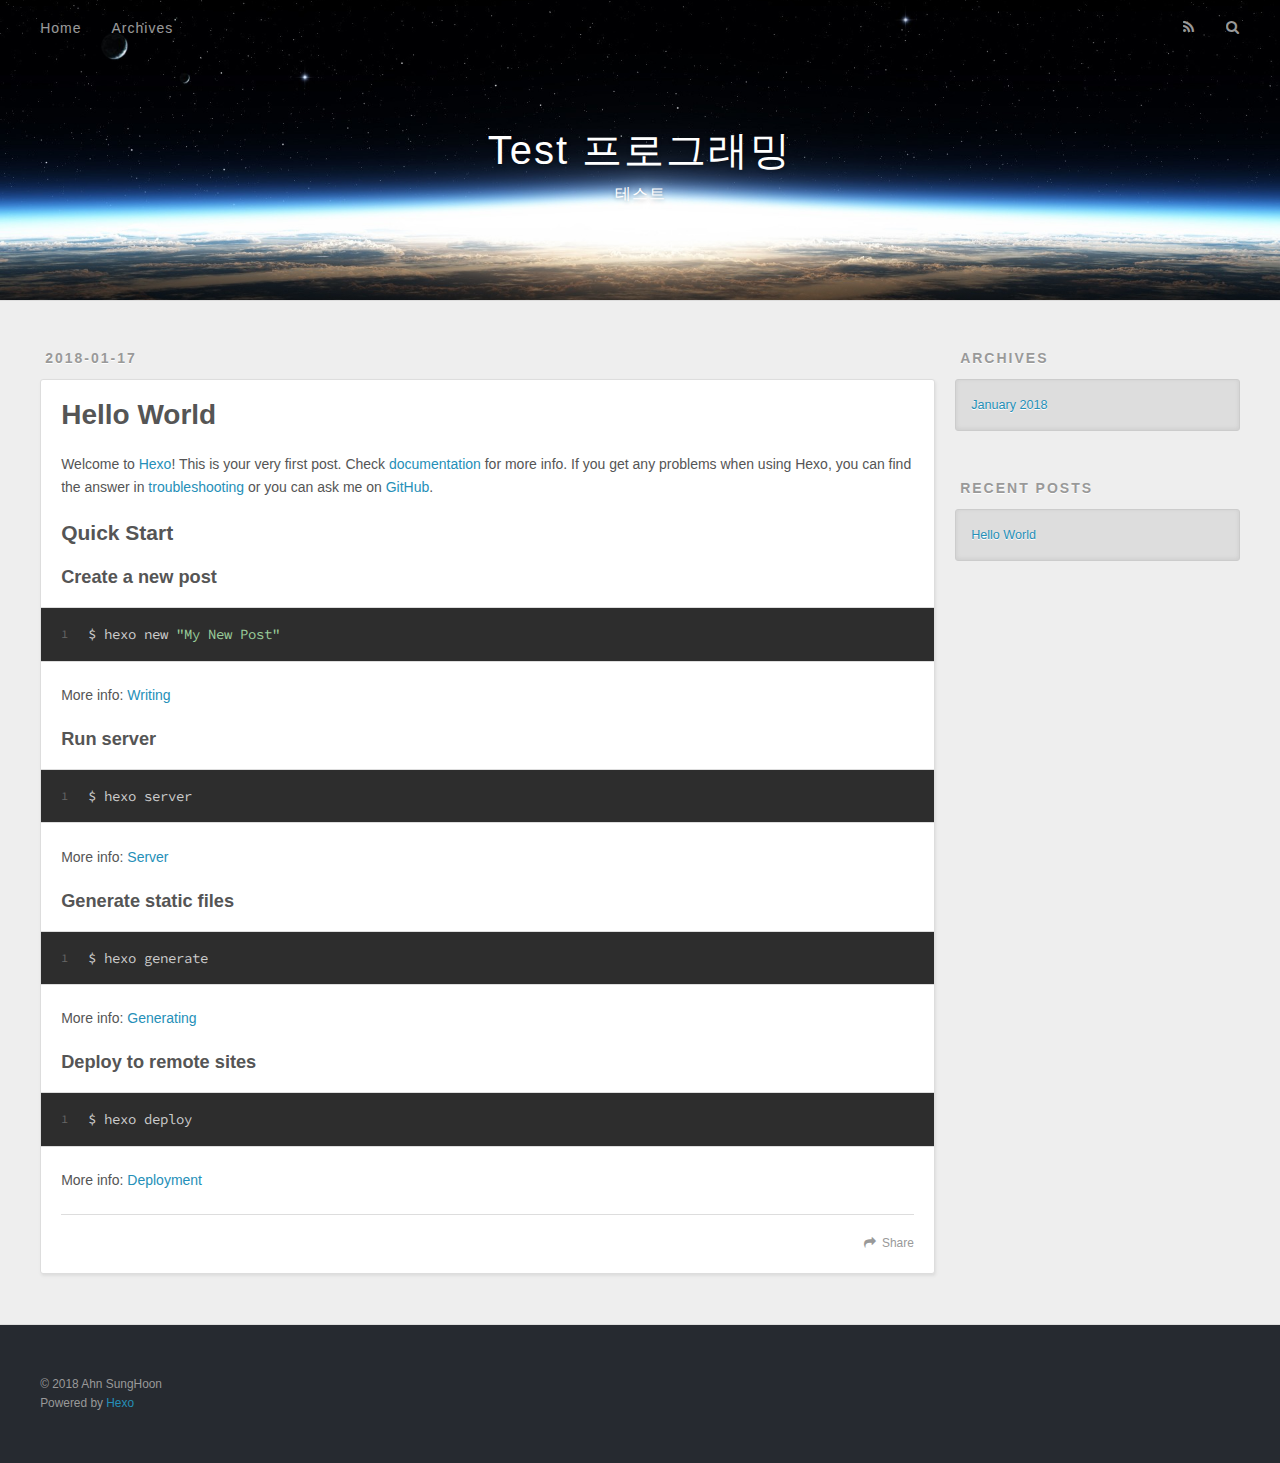
==== index.html @ 80674003 "Site updated: 2018-01-17 14:27:33" ====
<!DOCTYPE html>
<html>
<head>
  <meta charset="utf-8">
  

  
  <title>Test 프로그래밍</title>
  <meta name="viewport" content="width=device-width, initial-scale=1, maximum-scale=1">
  <meta property="og:type" content="website">
<meta property="og:title" content="Test 프로그래밍">
<meta property="og:url" content="https://ahn.github.io/index.html">
<meta property="og:site_name" content="Test 프로그래밍">
<meta name="twitter:card" content="summary">
<meta name="twitter:title" content="Test 프로그래밍">
  
    <link rel="alternate" href="/atom.xml" title="Test 프로그래밍" type="application/atom+xml">
  
  
    <link rel="icon" href="/favicon.png">
  
  
    <link href="//fonts.googleapis.com/css?family=Source+Code+Pro" rel="stylesheet" type="text/css">
  
  <link rel="stylesheet" href="/css/style.css">
</head>

<body>
  <div id="container">
    <div id="wrap">
      <header id="header">
  <div id="banner"></div>
  <div id="header-outer" class="outer">
    <div id="header-title" class="inner">
      <h1 id="logo-wrap">
        <a href="/" id="logo">Test 프로그래밍</a>
      </h1>
      
        <h2 id="subtitle-wrap">
          <a href="/" id="subtitle">테스트</a>
        </h2>
      
    </div>
    <div id="header-inner" class="inner">
      <nav id="main-nav">
        <a id="main-nav-toggle" class="nav-icon"></a>
        
          <a class="main-nav-link" href="/">Home</a>
        
          <a class="main-nav-link" href="/archives">Archives</a>
        
      </nav>
      <nav id="sub-nav">
        
          <a id="nav-rss-link" class="nav-icon" href="/atom.xml" title="RSS Feed"></a>
        
        <a id="nav-search-btn" class="nav-icon" title="Search"></a>
      </nav>
      <div id="search-form-wrap">
        <form action="//google.com/search" method="get" accept-charset="UTF-8" class="search-form"><input type="search" name="q" class="search-form-input" placeholder="Search"><button type="submit" class="search-form-submit">&#xF002;</button><input type="hidden" name="sitesearch" value="https://ahn.github.io"></form>
      </div>
    </div>
  </div>
</header>
      <div class="outer">
        <section id="main">
  
    <article id="post-hello-world" class="article article-type-post" itemscope itemprop="blogPost">
  <div class="article-meta">
    <a href="/2018/01/17/hello-world/" class="article-date">
  <time datetime="2018-01-17T05:06:43.746Z" itemprop="datePublished">2018-01-17</time>
</a>
    
  </div>
  <div class="article-inner">
    
    
      <header class="article-header">
        
  
    <h1 itemprop="name">
      <a class="article-title" href="/2018/01/17/hello-world/">Hello World</a>
    </h1>
  

      </header>
    
    <div class="article-entry" itemprop="articleBody">
      
        <p>Welcome to <a href="https://hexo.io/" target="_blank" rel="noopener">Hexo</a>! This is your very first post. Check <a href="https://hexo.io/docs/" target="_blank" rel="noopener">documentation</a> for more info. If you get any problems when using Hexo, you can find the answer in <a href="https://hexo.io/docs/troubleshooting.html" target="_blank" rel="noopener">troubleshooting</a> or you can ask me on <a href="https://github.com/hexojs/hexo/issues" target="_blank" rel="noopener">GitHub</a>.</p>
<h2 id="Quick-Start"><a href="#Quick-Start" class="headerlink" title="Quick Start"></a>Quick Start</h2><h3 id="Create-a-new-post"><a href="#Create-a-new-post" class="headerlink" title="Create a new post"></a>Create a new post</h3><figure class="highlight bash"><table><tr><td class="gutter"><pre><span class="line">1</span><br></pre></td><td class="code"><pre><span class="line">$ hexo new <span class="string">"My New Post"</span></span><br></pre></td></tr></table></figure>
<p>More info: <a href="https://hexo.io/docs/writing.html" target="_blank" rel="noopener">Writing</a></p>
<h3 id="Run-server"><a href="#Run-server" class="headerlink" title="Run server"></a>Run server</h3><figure class="highlight bash"><table><tr><td class="gutter"><pre><span class="line">1</span><br></pre></td><td class="code"><pre><span class="line">$ hexo server</span><br></pre></td></tr></table></figure>
<p>More info: <a href="https://hexo.io/docs/server.html" target="_blank" rel="noopener">Server</a></p>
<h3 id="Generate-static-files"><a href="#Generate-static-files" class="headerlink" title="Generate static files"></a>Generate static files</h3><figure class="highlight bash"><table><tr><td class="gutter"><pre><span class="line">1</span><br></pre></td><td class="code"><pre><span class="line">$ hexo generate</span><br></pre></td></tr></table></figure>
<p>More info: <a href="https://hexo.io/docs/generating.html" target="_blank" rel="noopener">Generating</a></p>
<h3 id="Deploy-to-remote-sites"><a href="#Deploy-to-remote-sites" class="headerlink" title="Deploy to remote sites"></a>Deploy to remote sites</h3><figure class="highlight bash"><table><tr><td class="gutter"><pre><span class="line">1</span><br></pre></td><td class="code"><pre><span class="line">$ hexo deploy</span><br></pre></td></tr></table></figure>
<p>More info: <a href="https://hexo.io/docs/deployment.html" target="_blank" rel="noopener">Deployment</a></p>

      
    </div>
    <footer class="article-footer">
      <a data-url="https://ahn.github.io/2018/01/17/hello-world/" data-id="cjcima1b8000098hkhgp71wut" class="article-share-link">Share</a>
      
      
    </footer>
  </div>
  
</article>


  


</section>
        
          <aside id="sidebar">
  
    

  
    

  
    
  
    
  <div class="widget-wrap">
    <h3 class="widget-title">Archives</h3>
    <div class="widget">
      <ul class="archive-list"><li class="archive-list-item"><a class="archive-list-link" href="/archives/2018/01/">January 2018</a></li></ul>
    </div>
  </div>


  
    
  <div class="widget-wrap">
    <h3 class="widget-title">Recent Posts</h3>
    <div class="widget">
      <ul>
        
          <li>
            <a href="/2018/01/17/hello-world/">Hello World</a>
          </li>
        
      </ul>
    </div>
  </div>

  
</aside>
        
      </div>
      <footer id="footer">
  
  <div class="outer">
    <div id="footer-info" class="inner">
      &copy; 2018 Ahn SungHoon<br>
      Powered by <a href="http://hexo.io/" target="_blank">Hexo</a>
    </div>
  </div>
</footer>
    </div>
    <nav id="mobile-nav">
  
    <a href="/" class="mobile-nav-link">Home</a>
  
    <a href="/archives" class="mobile-nav-link">Archives</a>
  
</nav>
    

<script src="//ajax.googleapis.com/ajax/libs/jquery/2.0.3/jquery.min.js"></script>


  <link rel="stylesheet" href="/fancybox/jquery.fancybox.css">
  <script src="/fancybox/jquery.fancybox.pack.js"></script>


<script src="/js/script.js"></script>



  </div>
</body>
</html>
---- css/style.css ----
body {
  width: 100%;
}
body:before,
body:after {
  content: "";
  display: table;
}
body:after {
  clear: both;
}
html,
body,
div,
span,
applet,
object,
iframe,
h1,
h2,
h3,
h4,
h5,
h6,
p,
blockquote,
pre,
a,
abbr,
acronym,
address,
big,
cite,
code,
del,
dfn,
em,
img,
ins,
kbd,
q,
s,
samp,
small,
strike,
strong,
sub,
sup,
tt,
var,
dl,
dt,
dd,
ol,
ul,
li,
fieldset,
form,
label,
legend,
table,
caption,
tbody,
tfoot,
thead,
tr,
th,
td {
  margin: 0;
  padding: 0;
  border: 0;
  outline: 0;
  font-weight: inherit;
  font-style: inherit;
  font-family: inherit;
  font-size: 100%;
  vertical-align: baseline;
}
body {
  line-height: 1;
  color: #000;
  background: #fff;
}
ol,
ul {
  list-style: none;
}
table {
  border-collapse: separate;
  border-spacing: 0;
  vertical-align: middle;
}
caption,
th,
td {
  text-align: left;
  font-weight: normal;
  vertical-align: middle;
}
a img {
  border: none;
}
input,
button {
  margin: 0;
  padding: 0;
}
input::-moz-focus-inner,
button::-moz-focus-inner {
  border: 0;
  padding: 0;
}
@font-face {
  font-family: FontAwesome;
  font-style: normal;
  font-weight: normal;
  src: url("fonts/fontawesome-webfont.eot?v=#4.0.3");
  src: url("fonts/fontawesome-webfont.eot?#iefix&v=#4.0.3") format("embedded-opentype"), url("fonts/fontawesome-webfont.woff?v=#4.0.3") format("woff"), url("fonts/fontawesome-webfont.ttf?v=#4.0.3") format("truetype"), url("fonts/fontawesome-webfont.svg#fontawesomeregular?v=#4.0.3") format("svg");
}
html,
body,
#container {
  height: 100%;
}
body {
  background: #eee;
  font: 14px -apple-system, BlinkMacSystemFont, "Segoe UI", "Roboto", "Oxygen", "Ubuntu", "Cantarell", "Fira Sans", "Droid Sans", "Helvetica Neue", sans-serif;
  -webkit-text-size-adjust: 100%;
}
.outer {
  max-width: 1220px;
  margin: 0 auto;
  padding: 0 20px;
}
.outer:before,
.outer:after {
  content: "";
  display: table;
}
.outer:after {
  clear: both;
}
.inner {
  display: inline;
  float: left;
  width: 98.33333333333333%;
  margin: 0 0.833333333333333%;
}
.left,
.alignleft {
  float: left;
}
.right,
.alignright {
  float: right;
}
.clear {
  clear: both;
}
#container {
  position: relative;
}
.mobile-nav-on {
  overflow: hidden;
}
#wrap {
  height: 100%;
  width: 100%;
  position: absolute;
  top: 0;
  left: 0;
  -webkit-transition: 0.2s ease-out;
  -moz-transition: 0.2s ease-out;
  -ms-transition: 0.2s ease-out;
  transition: 0.2s ease-out;
  z-index: 1;
  background: #eee;
}
.mobile-nav-on #wrap {
  left: 280px;
}
@media screen and (min-width: 768px) {
  #main {
    display: inline;
    float: left;
    width: 73.33333333333333%;
    margin: 0 0.833333333333333%;
  }
}
.article-date,
.article-category-link,
.archive-year,
.widget-title {
  text-decoration: none;
  text-transform: uppercase;
  letter-spacing: 2px;
  color: #999;
  margin-bottom: 1em;
  margin-left: 5px;
  line-height: 1em;
  text-shadow: 0 1px #fff;
  font-weight: bold;
}
.article-inner,
.archive-article-inner {
  background: #fff;
  -webkit-box-shadow: 1px 2px 3px #ddd;
  box-shadow: 1px 2px 3px #ddd;
  border: 1px solid #ddd;
  border-radius: 3px;
}
.article-entry h1,
.widget h1 {
  font-size: 2em;
}
.article-entry h2,
.widget h2 {
  font-size: 1.5em;
}
.article-entry h3,
.widget h3 {
  font-size: 1.3em;
}
.article-entry h4,
.widget h4 {
  font-size: 1.2em;
}
.article-entry h5,
.widget h5 {
  font-size: 1em;
}
.article-entry h6,
.widget h6 {
  font-size: 1em;
  color: #999;
}
.article-entry hr,
.widget hr {
  border: 1px dashed #ddd;
}
.article-entry strong,
.widget strong {
  font-weight: bold;
}
.article-entry em,
.widget em,
.article-entry cite,
.widget cite {
  font-style: italic;
}
.article-entry sup,
.widget sup,
.article-entry sub,
.widget sub {
  font-size: 0.75em;
  line-height: 0;
  position: relative;
  vertical-align: baseline;
}
.article-entry sup,
.widget sup {
  top: -0.5em;
}
.article-entry sub,
.widget sub {
  bottom: -0.2em;
}
.article-entry small,
.widget small {
  font-size: 0.85em;
}
.article-entry acronym,
.widget acronym,
.article-entry abbr,
.widget abbr {
  border-bottom: 1px dotted;
}
.article-entry ul,
.widget ul,
.article-entry ol,
.widget ol,
.article-entry dl,
.widget dl {
  margin: 0 20px;
  line-height: 1.6em;
}
.article-entry ul ul,
.widget ul ul,
.article-entry ol ul,
.widget ol ul,
.article-entry ul ol,
.widget ul ol,
.article-entry ol ol,
.widget ol ol {
  margin-top: 0;
  margin-bottom: 0;
}
.article-entry ul,
.widget ul {
  list-style: disc;
}
.article-entry ol,
.widget ol {
  list-style: decimal;
}
.article-entry dt,
.widget dt {
  font-weight: bold;
}
#header {
  height: 300px;
  position: relative;
  border-bottom: 1px solid #ddd;
}
#header:before,
#header:after {
  content: "";
  position: absolute;
  left: 0;
  right: 0;
  height: 40px;
}
#header:before {
  top: 0;
  background: -webkit-linear-gradient(rgba(0,0,0,0.2), transparent);
  background: -moz-linear-gradient(rgba(0,0,0,0.2), transparent);
  background: -ms-linear-gradient(rgba(0,0,0,0.2), transparent);
  background: linear-gradient(rgba(0,0,0,0.2), transparent);
}
#header:after {
  bottom: 0;
  background: -webkit-linear-gradient(transparent, rgba(0,0,0,0.2));
  background: -moz-linear-gradient(transparent, rgba(0,0,0,0.2));
  background: -ms-linear-gradient(transparent, rgba(0,0,0,0.2));
  background: linear-gradient(transparent, rgba(0,0,0,0.2));
}
#header-outer {
  height: 100%;
  position: relative;
}
#header-inner {
  position: relative;
  overflow: hidden;
}
#banner {
  position: absolute;
  top: 0;
  left: 0;
  width: 100%;
  height: 100%;
  background: url("images/banner.jpg") center #000;
  -webkit-background-size: cover;
  -moz-background-size: cover;
  background-size: cover;
  z-index: -1;
}
#header-title {
  text-align: center;
  height: 40px;
  position: absolute;
  top: 50%;
  left: 0;
  margin-top: -20px;
}
#logo,
#subtitle {
  text-decoration: none;
  color: #fff;
  font-weight: 300;
  text-shadow: 0 1px 4px rgba(0,0,0,0.3);
}
#logo {
  font-size: 40px;
  line-height: 40px;
  letter-spacing: 2px;
}
#subtitle {
  font-size: 16px;
  line-height: 16px;
  letter-spacing: 1px;
}
#subtitle-wrap {
  margin-top: 16px;
}
#main-nav {
  float: left;
  margin-left: -15px;
}
.nav-icon,
.main-nav-link {
  float: left;
  color: #fff;
  opacity: 0.6;
  text-decoration: none;
  text-shadow: 0 1px rgba(0,0,0,0.2);
  -webkit-transition: opacity 0.2s;
  -moz-transition: opacity 0.2s;
  -ms-transition: opacity 0.2s;
  transition: opacity 0.2s;
  display: block;
  padding: 20px 15px;
}
.nav-icon:hover,
.main-nav-link:hover {
  opacity: 1;
}
.nav-icon {
  font-family: FontAwesome;
  text-align: center;
  font-size: 14px;
  width: 14px;
  height: 14px;
  padding: 20px 15px;
  position: relative;
  cursor: pointer;
}
.main-nav-link {
  font-weight: 300;
  letter-spacing: 1px;
}
@media screen and (max-width: 479px) {
  .main-nav-link {
    display: none;
  }
}
#main-nav-toggle {
  display: none;
}
#main-nav-toggle:before {
  content: "\f0c9";
}
@media screen and (max-width: 479px) {
  #main-nav-toggle {
    display: block;
  }
}
#sub-nav {
  float: right;
  margin-right: -15px;
}
#nav-rss-link:before {
  content: "\f09e";
}
#nav-search-btn:before {
  content: "\f002";
}
#search-form-wrap {
  position: absolute;
  top: 15px;
  width: 150px;
  height: 30px;
  right: -150px;
  opacity: 0;
  -webkit-transition: 0.2s ease-out;
  -moz-transition: 0.2s ease-out;
  -ms-transition: 0.2s ease-out;
  transition: 0.2s ease-out;
}
#search-form-wrap.on {
  opacity: 1;
  right: 0;
}
@media screen and (max-width: 479px) {
  #search-form-wrap {
    width: 100%;
    right: -100%;
  }
}
.search-form {
  position: absolute;
  top: 0;
  left: 0;
  right: 0;
  background: #fff;
  padding: 5px 15px;
  border-radius: 15px;
  -webkit-box-shadow: 0 0 10px rgba(0,0,0,0.3);
  box-shadow: 0 0 10px rgba(0,0,0,0.3);
}
.search-form-input {
  border: none;
  background: none;
  color: #555;
  width: 100%;
  font: 13px -apple-system, BlinkMacSystemFont, "Segoe UI", "Roboto", "Oxygen", "Ubuntu", "Cantarell", "Fira Sans", "Droid Sans", "Helvetica Neue", sans-serif;
  outline: none;
}
.search-form-input::-webkit-search-results-decoration,
.search-form-input::-webkit-search-cancel-button {
  -webkit-appearance: none;
}
.search-form-submit {
  position: absolute;
  top: 50%;
  right: 10px;
  margin-top: -7px;
  font: 13px FontAwesome;
  border: none;
  background: none;
  color: #bbb;
  cursor: pointer;
}
.search-form-submit:hover,
.search-form-submit:focus {
  color: #777;
}
.article {
  margin: 50px 0;
}
.article-inner {
  overflow: hidden;
}
.article-meta:before,
.article-meta:after {
  content: "";
  display: table;
}
.article-meta:after {
  clear: both;
}
.article-date {
  float: left;
}
.article-category {
  float: left;
  line-height: 1em;
  color: #ccc;
  text-shadow: 0 1px #fff;
  margin-left: 8px;
}
.article-category:before {
  content: "\2022";
}
.article-category-link {
  margin: 0 12px 1em;
}
.article-header {
  padding: 20px 20px 0;
}
.article-title {
  text-decoration: none;
  font-size: 2em;
  font-weight: bold;
  color: #555;
  line-height: 1.1em;
  -webkit-transition: color 0.2s;
  -moz-transition: color 0.2s;
  -ms-transition: color 0.2s;
  transition: color 0.2s;
}
a.article-title:hover {
  color: #258fb8;
}
.article-entry {
  color: #555;
  padding: 0 20px;
}
.article-entry:before,
.article-entry:after {
  content: "";
  display: table;
}
.article-entry:after {
  clear: both;
}
.article-entry p,
.article-entry table {
  line-height: 1.6em;
  margin: 1.6em 0;
}
.article-entry h1,
.article-entry h2,
.article-entry h3,
.article-entry h4,
.article-entry h5,
.article-entry h6 {
  font-weight: bold;
}
.article-entry h1,
.article-entry h2,
.article-entry h3,
.article-entry h4,
.article-entry h5,
.article-entry h6 {
  line-height: 1.1em;
  margin: 1.1em 0;
}
.article-entry a {
  color: #258fb8;
  text-decoration: none;
}
.article-entry a:hover {
  text-decoration: underline;
}
.article-entry ul,
.article-entry ol,
.article-entry dl {
  margin-top: 1.6em;
  margin-bottom: 1.6em;
}
.article-entry img,
.article-entry video {
  max-width: 100%;
  height: auto;
  display: block;
  margin: auto;
}
.article-entry iframe {
  border: none;
}
.article-entry table {
  width: 100%;
  border-collapse: collapse;
  border-spacing: 0;
}
.article-entry th {
  font-weight: bold;
  border-bottom: 3px solid #ddd;
  padding-bottom: 0.5em;
}
.article-entry td {
  border-bottom: 1px solid #ddd;
  padding: 10px 0;
}
.article-entry blockquote {
  font-family: Georgia, "Times New Roman", serif;
  font-size: 1.4em;
  margin: 1.6em 20px;
  text-align: center;
}
.article-entry blockquote footer {
  font-size: 14px;
  margin: 1.6em 0;
  font-family: -apple-system, BlinkMacSystemFont, "Segoe UI", "Roboto", "Oxygen", "Ubuntu", "Cantarell", "Fira Sans", "Droid Sans", "Helvetica Neue", sans-serif;
}
.article-entry blockquote footer cite:before {
  content: "—";
  padding: 0 0.5em;
}
.article-entry .pullquote {
  text-align: left;
  width: 45%;
  margin: 0;
}
.article-entry .pullquote.left {
  margin-left: 0.5em;
  margin-right: 1em;
}
.article-entry .pullquote.right {
  margin-right: 0.5em;
  margin-left: 1em;
}
.article-entry .caption {
  color: #999;
  display: block;
  font-size: 0.9em;
  margin-top: 0.5em;
  position: relative;
  text-align: center;
}
.article-entry .video-container {
  position: relative;
  padding-top: 56.25%;
  height: 0;
  overflow: hidden;
}
.article-entry .video-container iframe,
.article-entry .video-container object,
.article-entry .video-container embed {
  position: absolute;
  top: 0;
  left: 0;
  width: 100%;
  height: 100%;
  margin-top: 0;
}
.article-more-link a {
  display: inline-block;
  line-height: 1em;
  padding: 6px 15px;
  border-radius: 15px;
  background: #eee;
  color: #999;
  text-shadow: 0 1px #fff;
  text-decoration: none;
}
.article-more-link a:hover {
  background: #258fb8;
  color: #fff;
  text-decoration: none;
  text-shadow: 0 1px #1e7293;
}
.article-footer {
  font-size: 0.85em;
  line-height: 1.6em;
  border-top: 1px solid #ddd;
  padding-top: 1.6em;
  margin: 0 20px 20px;
}
.article-footer:before,
.article-footer:after {
  content: "";
  display: table;
}
.article-footer:after {
  clear: both;
}
.article-footer a {
  color: #999;
  text-decoration: none;
}
.article-footer a:hover {
  color: #555;
}
.article-tag-list-item {
  float: left;
  margin-right: 10px;
}
.article-tag-list-link:before {
  content: "#";
}
.article-comment-link {
  float: right;
}
.article-comment-link:before {
  content: "\f075";
  font-family: FontAwesome;
  padding-right: 8px;
}
.article-share-link {
  cursor: pointer;
  float: right;
  margin-left: 20px;
}
.article-share-link:before {
  content: "\f064";
  font-family: FontAwesome;
  padding-right: 6px;
}
#article-nav {
  position: relative;
}
#article-nav:before,
#article-nav:after {
  content: "";
  display: table;
}
#article-nav:after {
  clear: both;
}
@media screen and (min-width: 768px) {
  #article-nav {
    margin: 50px 0;
  }
  #article-nav:before {
    width: 8px;
    height: 8px;
    position: absolute;
    top: 50%;
    left: 50%;
    margin-top: -4px;
    margin-left: -4px;
    content: "";
    border-radius: 50%;
    background: #ddd;
    -webkit-box-shadow: 0 1px 2px #fff;
    box-shadow: 0 1px 2px #fff;
  }
}
.article-nav-link-wrap {
  text-decoration: none;
  text-shadow: 0 1px #fff;
  color: #999;
  -webkit-box-sizing: border-box;
  -moz-box-sizing: border-box;
  box-sizing: border-box;
  margin-top: 50px;
  text-align: center;
  display: block;
}
.article-nav-link-wrap:hover {
  color: #555;
}
@media screen and (min-width: 768px) {
  .article-nav-link-wrap {
    width: 50%;
    margin-top: 0;
  }
}
@media screen and (min-width: 768px) {
  #article-nav-newer {
    float: left;
    text-align: right;
    padding-right: 20px;
  }
}
@media screen and (min-width: 768px) {
  #article-nav-older {
    float: right;
    text-align: left;
    padding-left: 20px;
  }
}
.article-nav-caption {
  text-transform: uppercase;
  letter-spacing: 2px;
  color: #ddd;
  line-height: 1em;
  font-weight: bold;
}
#article-nav-newer .article-nav-caption {
  margin-right: -2px;
}
.article-nav-title {
  font-size: 0.85em;
  line-height: 1.6em;
  margin-top: 0.5em;
}
.article-share-box {
  position: absolute;
  display: none;
  background: #fff;
  -webkit-box-shadow: 1px 2px 10px rgba(0,0,0,0.2);
  box-shadow: 1px 2px 10px rgba(0,0,0,0.2);
  border-radius: 3px;
  margin-left: -145px;
  overflow: hidden;
  z-index: 1;
}
.article-share-box.on {
  display: block;
}
.article-share-input {
  width: 100%;
  background: none;
  -webkit-box-sizing: border-box;
  -moz-box-sizing: border-box;
  box-sizing: border-box;
  font: 14px -apple-system, BlinkMacSystemFont, "Segoe UI", "Roboto", "Oxygen", "Ubuntu", "Cantarell", "Fira Sans", "Droid Sans", "Helvetica Neue", sans-serif;
  padding: 0 15px;
  color: #555;
  outline: none;
  border: 1px solid #ddd;
  border-radius: 3px 3px 0 0;
  height: 36px;
  line-height: 36px;
}
.article-share-links {
  background: #eee;
}
.article-share-links:before,
.article-share-links:after {
  content: "";
  display: table;
}
.article-share-links:after {
  clear: both;
}
.article-share-twitter,
.article-share-facebook,
.article-share-pinterest,
.article-share-google {
  width: 50px;
  height: 36px;
  display: block;
  float: left;
  position: relative;
  color: #999;
  text-shadow: 0 1px #fff;
}
.article-share-twitter:before,
.article-share-facebook:before,
.article-share-pinterest:before,
.article-share-google:before {
  font-size: 20px;
  font-family: FontAwesome;
  width: 20px;
  height: 20px;
  position: absolute;
  top: 50%;
  left: 50%;
  margin-top: -10px;
  margin-left: -10px;
  text-align: center;
}
.article-share-twitter:hover,
.article-share-facebook:hover,
.article-share-pinterest:hover,
.article-share-google:hover {
  color: #fff;
}
.article-share-twitter:before {
  content: "\f099";
}
.article-share-twitter:hover {
  background: #00aced;
  text-shadow: 0 1px #008abe;
}
.article-share-facebook:before {
  content: "\f09a";
}
.article-share-facebook:hover {
  background: #3b5998;
  text-shadow: 0 1px #2f477a;
}
.article-share-pinterest:before {
  content: "\f0d2";
}
.article-share-pinterest:hover {
  background: #cb2027;
  text-shadow: 0 1px #a21a1f;
}
.article-share-google:before {
  content: "\f0d5";
}
.article-share-google:hover {
  background: #dd4b39;
  text-shadow: 0 1px #be3221;
}
.article-gallery {
  background: #000;
  position: relative;
}
.article-gallery-photos {
  position: relative;
  overflow: hidden;
}
.article-gallery-img {
  display: none;
  max-width: 100%;
}
.article-gallery-img:first-child {
  display: block;
}
.article-gallery-img.loaded {
  position: absolute;
  display: block;
}
.article-gallery-img img {
  display: block;
  max-width: 100%;
  margin: 0 auto;
}
#comments {
  background: #fff;
  -webkit-box-shadow: 1px 2px 3px #ddd;
  box-shadow: 1px 2px 3px #ddd;
  padding: 20px;
  border: 1px solid #ddd;
  border-radius: 3px;
  margin: 50px 0;
}
#comments a {
  color: #258fb8;
}
.archives-wrap {
  margin: 50px 0;
}
.archives:before,
.archives:after {
  content: "";
  display: table;
}
.archives:after {
  clear: both;
}
.archive-year-wrap {
  margin-bottom: 1em;
}
.archives {
  -webkit-column-gap: 10px;
  -moz-column-gap: 10px;
  column-gap: 10px;
}
@media screen and (min-width: 480px) and (max-width: 767px) {
  .archives {
    -webkit-column-count: 2;
    -moz-column-count: 2;
    column-count: 2;
  }
}
@media screen and (min-width: 768px) {
  .archives {
    -webkit-column-count: 3;
    -moz-column-count: 3;
    column-count: 3;
  }
}
.archive-article {
  -webkit-column-break-inside: avoid;
  page-break-inside: avoid;
  overflow: hidden;
  break-inside: avoid-column;
}
.archive-article-inner {
  padding: 10px;
  margin-bottom: 15px;
}
.archive-article-title {
  text-decoration: none;
  font-weight: bold;
  color: #555;
  -webkit-transition: color 0.2s;
  -moz-transition: color 0.2s;
  -ms-transition: color 0.2s;
  transition: color 0.2s;
  line-height: 1.6em;
}
.archive-article-title:hover {
  color: #258fb8;
}
.archive-article-footer {
  margin-top: 1em;
}
.archive-article-date {
  color: #999;
  text-decoration: none;
  font-size: 0.85em;
  line-height: 1em;
  margin-bottom: 0.5em;
  display: block;
}
#page-nav {
  margin: 50px auto;
  background: #fff;
  -webkit-box-shadow: 1px 2px 3px #ddd;
  box-shadow: 1px 2px 3px #ddd;
  border: 1px solid #ddd;
  border-radius: 3px;
  text-align: center;
  color: #999;
  overflow: hidden;
}
#page-nav:before,
#page-nav:after {
  content: "";
  display: table;
}
#page-nav:after {
  clear: both;
}
#page-nav a,
#page-nav span {
  padding: 10px 20px;
  line-height: 1;
  height: 2ex;
}
#page-nav a {
  color: #999;
  text-decoration: none;
}
#page-nav a:hover {
  background: #999;
  color: #fff;
}
#page-nav .prev {
  float: left;
}
#page-nav .next {
  float: right;
}
#page-nav .page-number {
  display: inline-block;
}
@media screen and (max-width: 479px) {
  #page-nav .page-number {
    display: none;
  }
}
#page-nav .current {
  color: #555;
  font-weight: bold;
}
#page-nav .space {
  color: #ddd;
}
#footer {
  background: #262a30;
  padding: 50px 0;
  border-top: 1px solid #ddd;
  color: #999;
}
#footer a {
  color: #258fb8;
  text-decoration: none;
}
#footer a:hover {
  text-decoration: underline;
}
#footer-info {
  line-height: 1.6em;
  font-size: 0.85em;
}
.article-entry pre,
.article-entry .highlight {
  background: #2d2d2d;
  margin: 0 -20px;
  padding: 15px 20px;
  border-style: solid;
  border-color: #ddd;
  border-width: 1px 0;
  overflow: auto;
  color: #ccc;
  line-height: 22.400000000000002px;
}
.article-entry .highlight .gutter pre,
.article-entry .gist .gist-file .gist-data .line-numbers {
  color: #666;
  font-size: 0.85em;
}
.article-entry pre,
.article-entry code {
  font-family: "Source Code Pro", Consolas, Monaco, Menlo, Consolas, monospace;
}
.article-entry code {
  background: #eee;
  text-shadow: 0 1px #fff;
  padding: 0 0.3em;
}
.article-entry pre code {
  background: none;
  text-shadow: none;
  padding: 0;
}
.article-entry .highlight pre {
  border: none;
  margin: 0;
  padding: 0;
}
.article-entry .highlight table {
  margin: 0;
  width: auto;
}
.article-entry .highlight td {
  border: none;
  padding: 0;
}
.article-entry .highlight figcaption {
  font-size: 0.85em;
  color: #999;
  line-height: 1em;
  margin-bottom: 1em;
}
.article-entry .highlight figcaption:before,
.article-entry .highlight figcaption:after {
  content: "";
  display: table;
}
.article-entry .highlight figcaption:after {
  clear: both;
}
.article-entry .highlight figcaption a {
  float: right;
}
.article-entry .highlight .gutter pre {
  text-align: right;
  padding-right: 20px;
}
.article-entry .highlight .line {
  height: 22.400000000000002px;
}
.article-entry .highlight .line.marked {
  background: #515151;
}
.article-entry .gist {
  margin: 0 -20px;
  border-style: solid;
  border-color: #ddd;
  border-width: 1px 0;
  background: #2d2d2d;
  padding: 15px 20px 15px 0;
}
.article-entry .gist .gist-file {
  border: none;
  font-family: "Source Code Pro", Consolas, Monaco, Menlo, Consolas, monospace;
  margin: 0;
}
.article-entry .gist .gist-file .gist-data {
  background: none;
  border: none;
}
.article-entry .gist .gist-file .gist-data .line-numbers {
  background: none;
  border: none;
  padding: 0 20px 0 0;
}
.article-entry .gist .gist-file .gist-data .line-data {
  padding: 0 !important;
}
.article-entry .gist .gist-file .highlight {
  margin: 0;
  padding: 0;
  border: none;
}
.article-entry .gist .gist-file .gist-meta {
  background: #2d2d2d;
  color: #999;
  font: 0.85em -apple-system, BlinkMacSystemFont, "Segoe UI", "Roboto", "Oxygen", "Ubuntu", "Cantarell", "Fira Sans", "Droid Sans", "Helvetica Neue", sans-serif;
  text-shadow: 0 0;
  padding: 0;
  margin-top: 1em;
  margin-left: 20px;
}
.article-entry .gist .gist-file .gist-meta a {
  color: #258fb8;
  font-weight: normal;
}
.article-entry .gist .gist-file .gist-meta a:hover {
  text-decoration: underline;
}
pre .comment,
pre .title {
  color: #999;
}
pre .variable,
pre .attribute,
pre .tag,
pre .regexp,
pre .ruby .constant,
pre .xml .tag .title,
pre .xml .pi,
pre .xml .doctype,
pre .html .doctype,
pre .css .id,
pre .css .class,
pre .css .pseudo {
  color: #f2777a;
}
pre .number,
pre .preprocessor,
pre .built_in,
pre .literal,
pre .params,
pre .constant {
  color: #f99157;
}
pre .class,
pre .ruby .class .title,
pre .css .rules .attribute {
  color: #9c9;
}
pre .string,
pre .value,
pre .inheritance,
pre .header,
pre .ruby .symbol,
pre .xml .cdata {
  color: #9c9;
}
pre .css .hexcolor {
  color: #6cc;
}
pre .function,
pre .python .decorator,
pre .python .title,
pre .ruby .function .title,
pre .ruby .title .keyword,
pre .perl .sub,
pre .javascript .title,
pre .coffeescript .title {
  color: #69c;
}
pre .keyword,
pre .javascript .function {
  color: #c9c;
}
@media screen and (max-width: 479px) {
  #mobile-nav {
    position: absolute;
    top: 0;
    left: 0;
    width: 280px;
    height: 100%;
    background: #191919;
    border-right: 1px solid #fff;
  }
}
@media screen and (max-width: 479px) {
  .mobile-nav-link {
    display: block;
    color: #999;
    text-decoration: none;
    padding: 15px 20px;
    font-weight: bold;
  }
  .mobile-nav-link:hover {
    color: #fff;
  }
}
@media screen and (min-width: 768px) {
  #sidebar {
    display: inline;
    float: left;
    width: 23.333333333333332%;
    margin: 0 0.833333333333333%;
  }
}
.widget-wrap {
  margin: 50px 0;
}
.widget {
  color: #777;
  text-shadow: 0 1px #fff;
  background: #ddd;
  -webkit-box-shadow: 0 -1px 4px #ccc inset;
  box-shadow: 0 -1px 4px #ccc inset;
  border: 1px solid #ccc;
  padding: 15px;
  border-radius: 3px;
}
.widget a {
  color: #258fb8;
  text-decoration: none;
}
.widget a:hover {
  text-decoration: underline;
}
.widget ul ul,
.widget ol ul,
.widget dl ul,
.widget ul ol,
.widget ol ol,
.widget dl ol,
.widget ul dl,
.widget ol dl,
.widget dl dl {
  margin-left: 15px;
  list-style: disc;
}
.widget {
  line-height: 1.6em;
  word-wrap: break-word;
  font-size: 0.9em;
}
.widget ul,
.widget ol {
  list-style: none;
  margin: 0;
}
.widget ul ul,
.widget ol ul,
.widget ul ol,
.widget ol ol {
  margin: 0 20px;
}
.widget ul ul,
.widget ol ul {
  list-style: disc;
}
.widget ul ol,
.widget ol ol {
  list-style: decimal;
}
.category-list-count,
.tag-list-count,
.archive-list-count {
  padding-left: 5px;
  color: #999;
  font-size: 0.85em;
}
.category-list-count:before,
.tag-list-count:before,
.archive-list-count:before {
  content: "(";
}
.category-list-count:after,
.tag-list-count:after,
.archive-list-count:after {
  content: ")";
}
.tagcloud a {
  margin-right: 5px;
  display: inline-block;
}
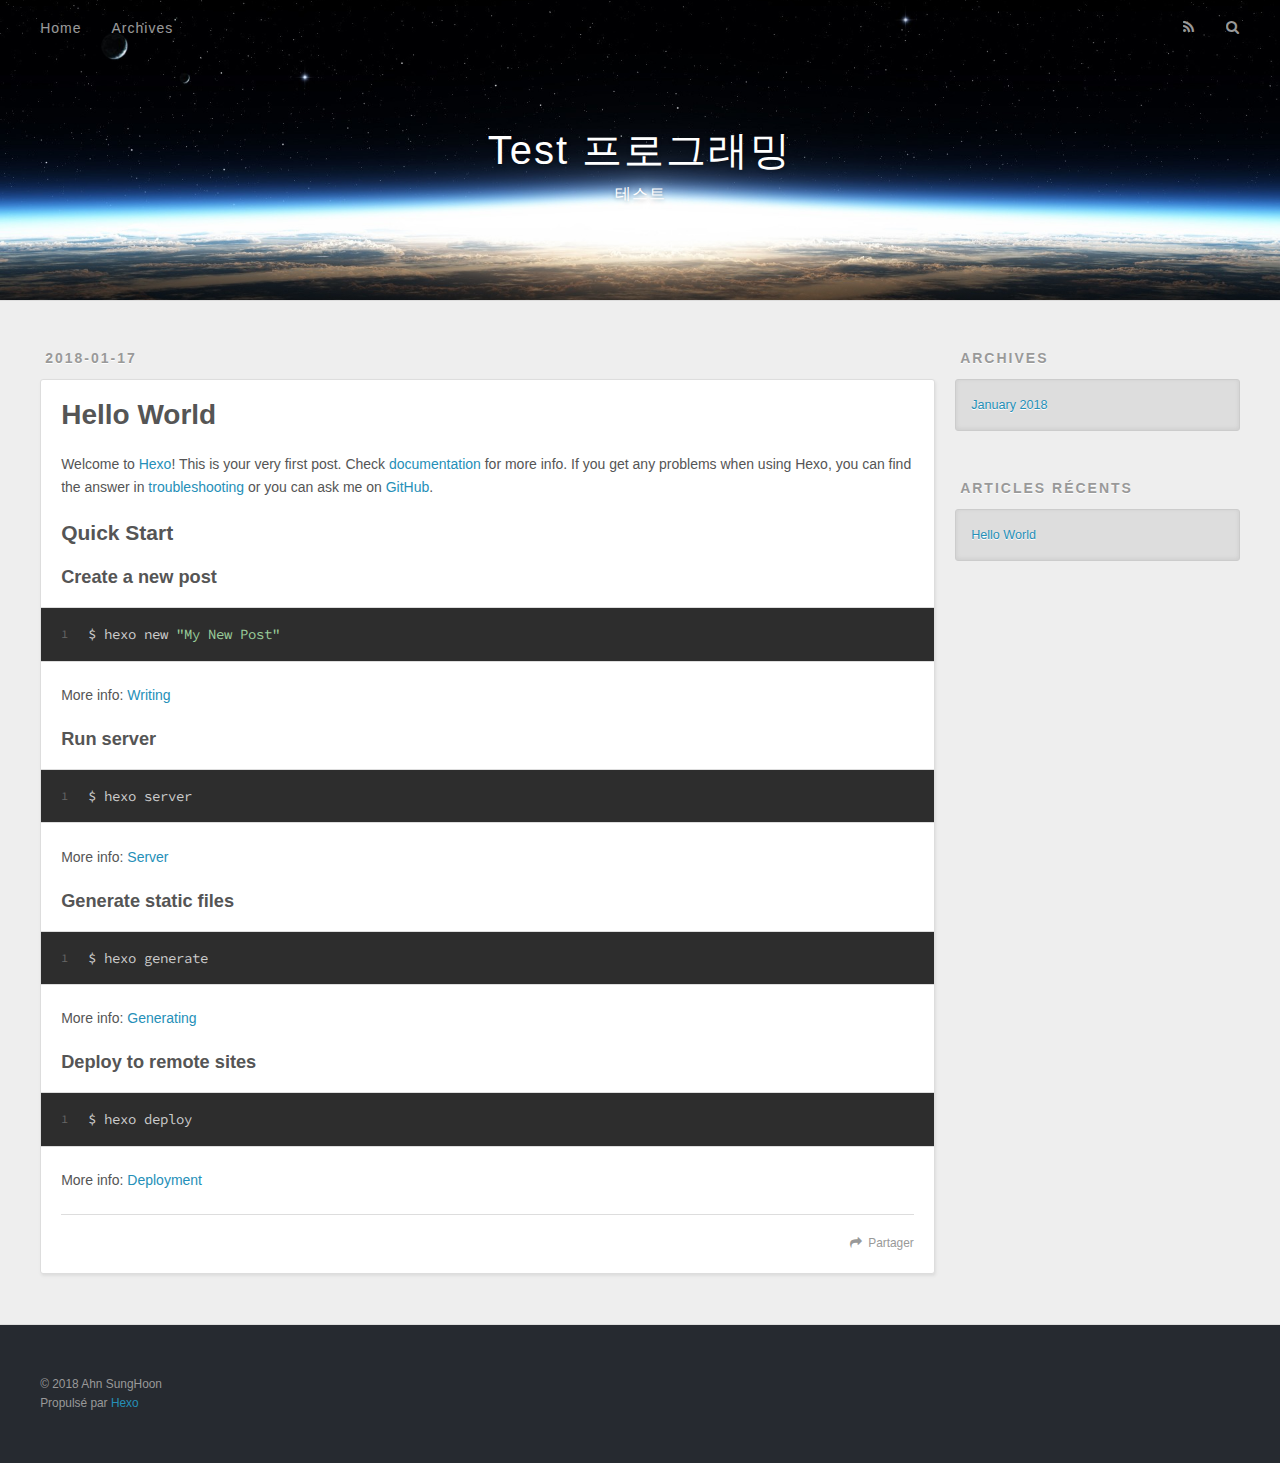
==== commit 27c918a4: "Site updated: 2018-01-17 14:42:06" ====
--- a/index.html
+++ b/index.html
@@ -52,9 +52,9 @@
       </nav>
       <nav id="sub-nav">
         
-          <a id="nav-rss-link" class="nav-icon" href="/atom.xml" title="RSS Feed"></a>
+          <a id="nav-rss-link" class="nav-icon" href="/atom.xml" title="Flux RSS"></a>
         
-        <a id="nav-search-btn" class="nav-icon" title="Search"></a>
+        <a id="nav-search-btn" class="nav-icon" title="Rechercher"></a>
       </nav>
       <div id="search-form-wrap">
         <form action="//google.com/search" method="get" accept-charset="UTF-8" class="search-form"><input type="search" name="q" class="search-form-input" placeholder="Search"><button type="submit" class="search-form-submit">&#xF002;</button><input type="hidden" name="sitesearch" value="https://ahn.github.io"></form>
@@ -100,7 +100,7 @@
       
     </div>
     <footer class="article-footer">
-      <a data-url="https://ahn.github.io/2018/01/17/hello-world/" data-id="cjcima1b8000098hkhgp71wut" class="article-share-link">Share</a>
+      <a data-url="https://ahn.github.io/2018/01/17/hello-world/" data-id="cjcin47o40000skhk7nmafjtu" class="article-share-link">Partager</a>
       
       
     </footer>
@@ -136,7 +136,7 @@
   
     
   <div class="widget-wrap">
-    <h3 class="widget-title">Recent Posts</h3>
+    <h3 class="widget-title">Articles récents</h3>
     <div class="widget">
       <ul>
         
@@ -157,7 +157,7 @@
   <div class="outer">
     <div id="footer-info" class="inner">
       &copy; 2018 Ahn SungHoon<br>
-      Powered by <a href="http://hexo.io/" target="_blank">Hexo</a>
+      Propulsé par <a href="http://hexo.io/" target="_blank">Hexo</a>
     </div>
   </div>
 </footer>
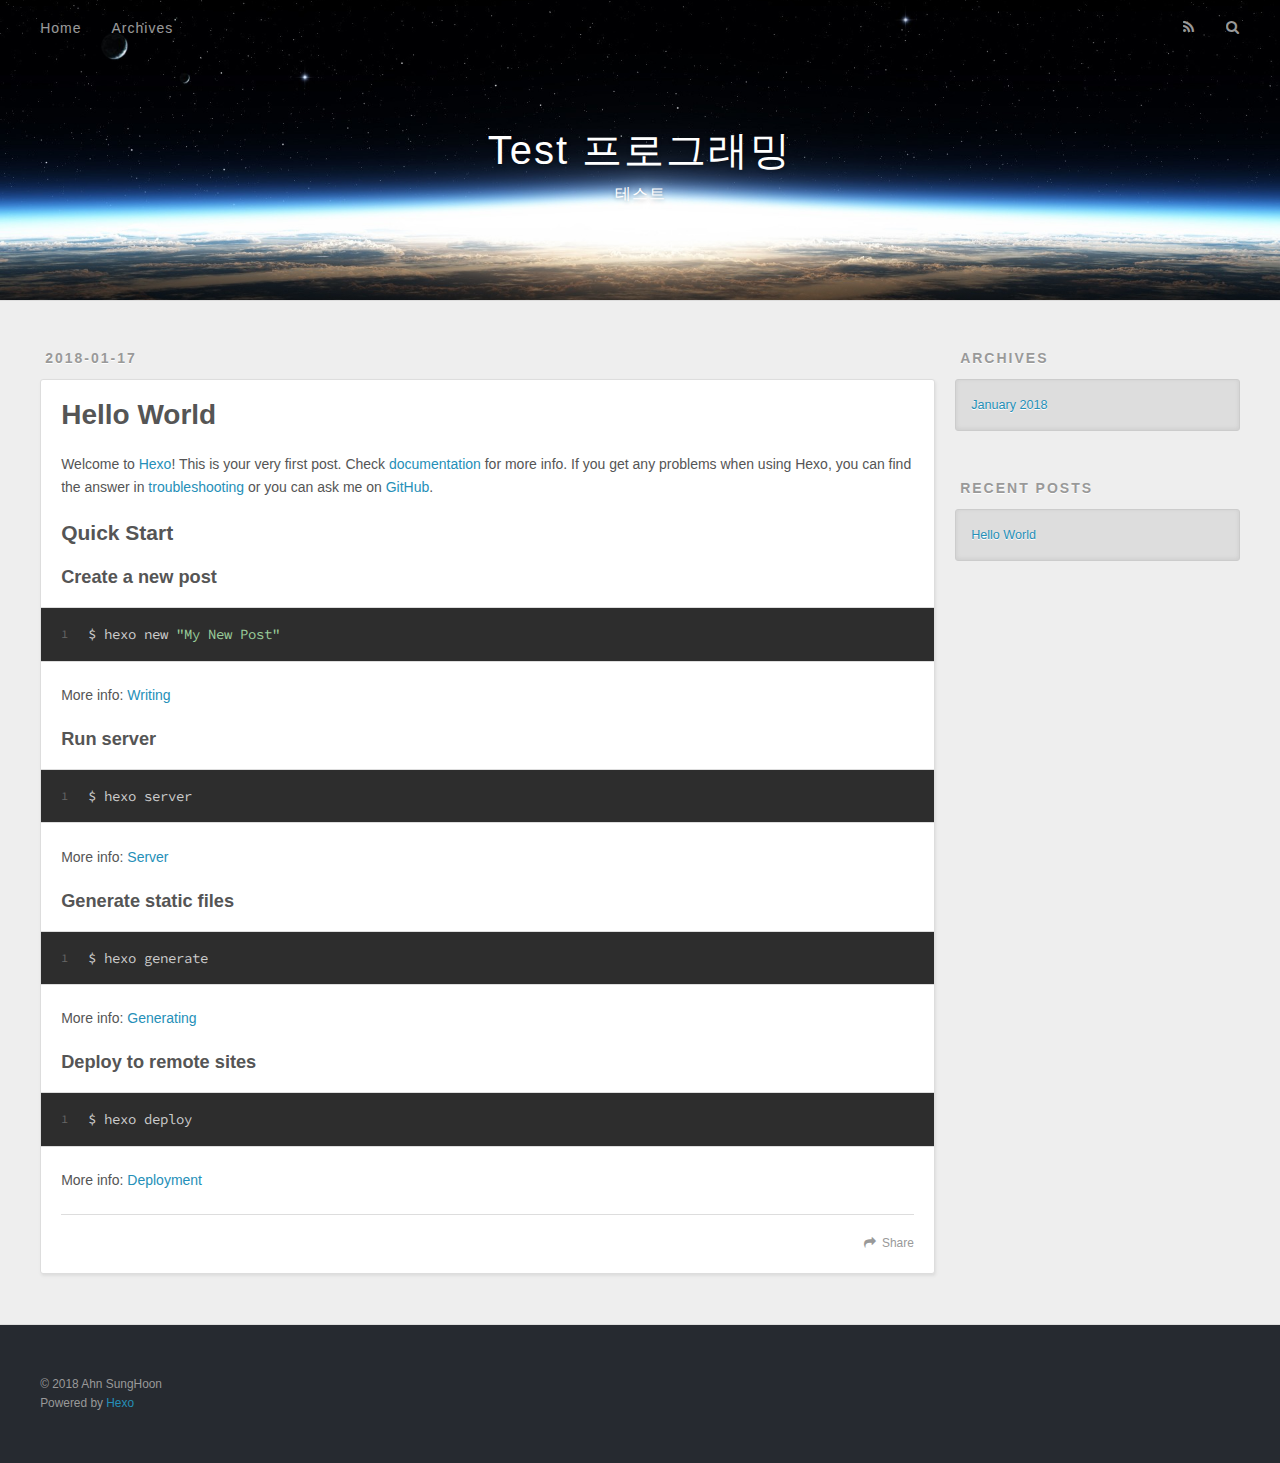
==== commit 898ee9b2: "Site updated: 2018-01-17 15:06:25" ====
--- a/index.html
+++ b/index.html
@@ -9,7 +9,7 @@
   <meta name="viewport" content="width=device-width, initial-scale=1, maximum-scale=1">
   <meta property="og:type" content="website">
 <meta property="og:title" content="Test 프로그래밍">
-<meta property="og:url" content="https://ahn.github.io/index.html">
+<meta property="og:url" content="/ahn/index.html">
 <meta property="og:site_name" content="Test 프로그래밍">
 <meta name="twitter:card" content="summary">
 <meta name="twitter:title" content="Test 프로그래밍">
@@ -52,12 +52,12 @@
       </nav>
       <nav id="sub-nav">
         
-          <a id="nav-rss-link" class="nav-icon" href="/atom.xml" title="Flux RSS"></a>
+          <a id="nav-rss-link" class="nav-icon" href="/atom.xml" title="RSS Feed"></a>
         
-        <a id="nav-search-btn" class="nav-icon" title="Rechercher"></a>
+        <a id="nav-search-btn" class="nav-icon" title="Search"></a>
       </nav>
       <div id="search-form-wrap">
-        <form action="//google.com/search" method="get" accept-charset="UTF-8" class="search-form"><input type="search" name="q" class="search-form-input" placeholder="Search"><button type="submit" class="search-form-submit">&#xF002;</button><input type="hidden" name="sitesearch" value="https://ahn.github.io"></form>
+        <form action="//google.com/search" method="get" accept-charset="UTF-8" class="search-form"><input type="search" name="q" class="search-form-input" placeholder="Search"><button type="submit" class="search-form-submit">&#xF002;</button><input type="hidden" name="sitesearch" value="/ahn"></form>
       </div>
     </div>
   </div>
@@ -100,7 +100,7 @@
       
     </div>
     <footer class="article-footer">
-      <a data-url="https://ahn.github.io/2018/01/17/hello-world/" data-id="cjcin47o40000skhk7nmafjtu" class="article-share-link">Partager</a>
+      <a data-url="/ahn/2018/01/17/hello-world/" data-id="cjcinzhwy00003ohkfyr0zn2e" class="article-share-link">Share</a>
       
       
     </footer>
@@ -136,7 +136,7 @@
   
     
   <div class="widget-wrap">
-    <h3 class="widget-title">Articles récents</h3>
+    <h3 class="widget-title">Recent Posts</h3>
     <div class="widget">
       <ul>
         
@@ -157,7 +157,7 @@
   <div class="outer">
     <div id="footer-info" class="inner">
       &copy; 2018 Ahn SungHoon<br>
-      Propulsé par <a href="http://hexo.io/" target="_blank">Hexo</a>
+      Powered by <a href="http://hexo.io/" target="_blank">Hexo</a>
     </div>
   </div>
 </footer>
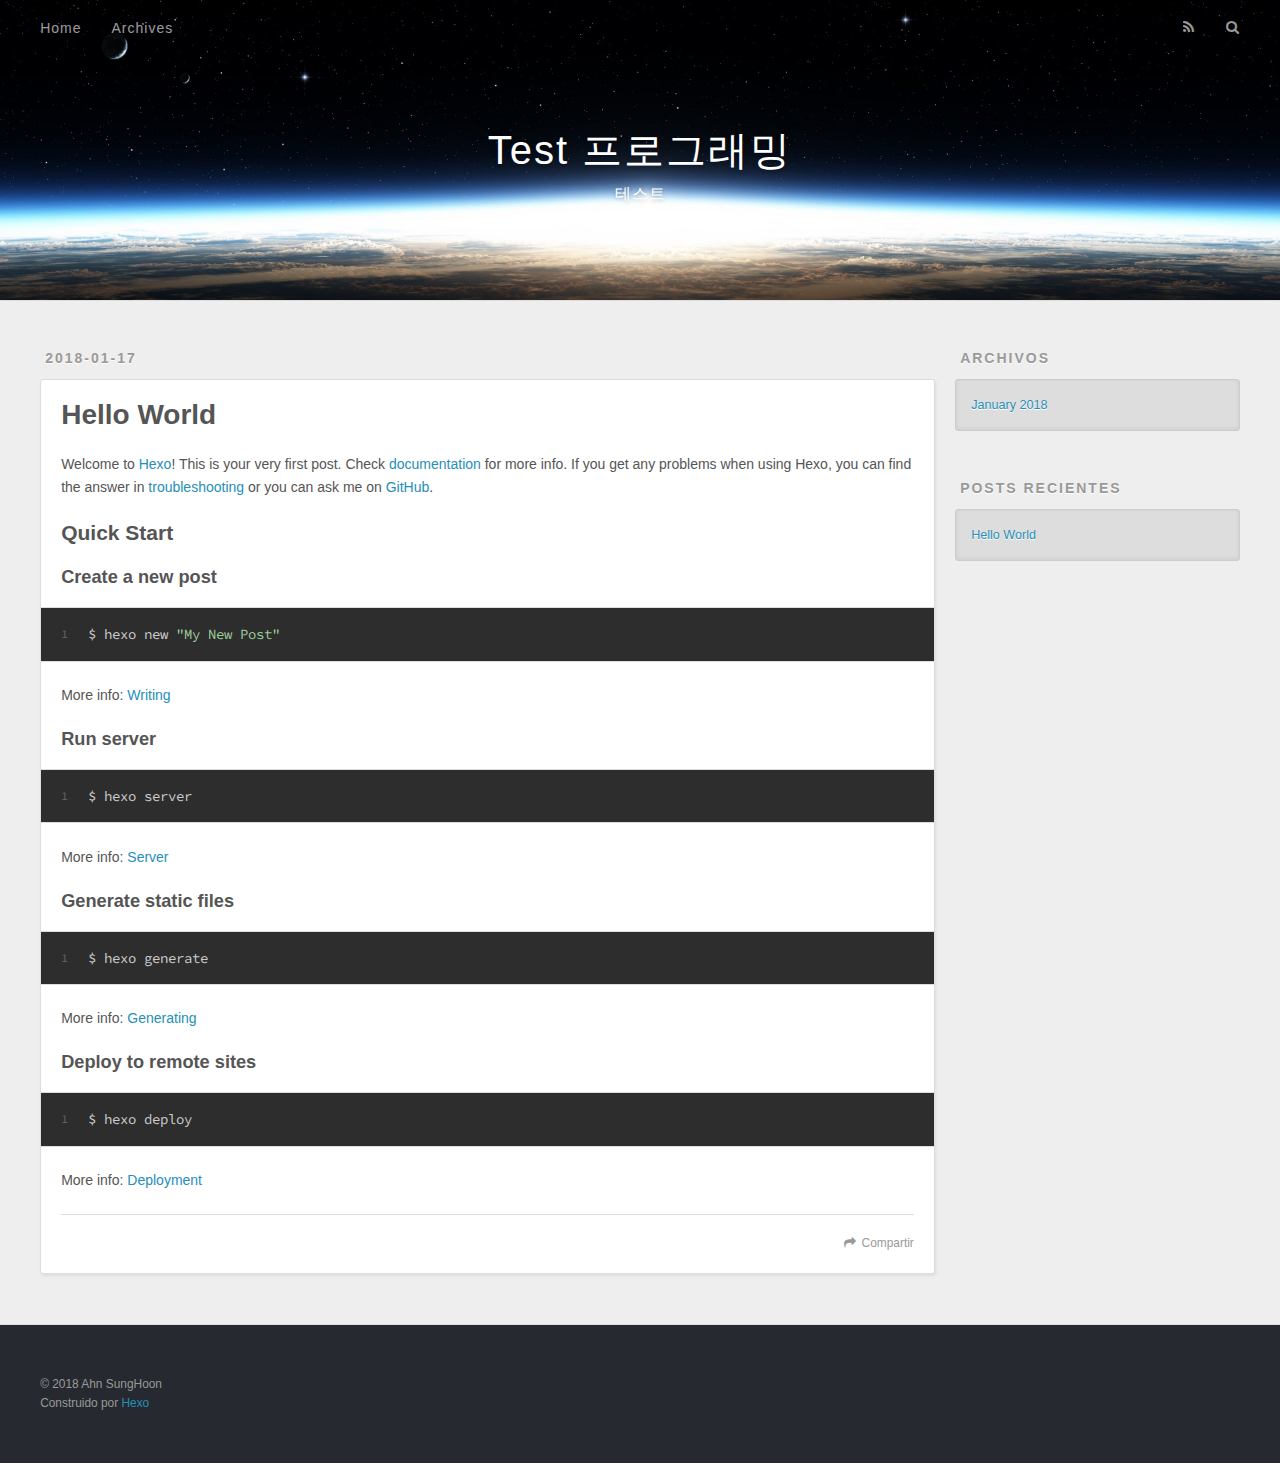
==== commit e8620f63: "Site updated: 2018-01-17 15:15:49" ====
--- a/index.html
+++ b/index.html
@@ -52,9 +52,9 @@
       </nav>
       <nav id="sub-nav">
         
-          <a id="nav-rss-link" class="nav-icon" href="/atom.xml" title="RSS Feed"></a>
+          <a id="nav-rss-link" class="nav-icon" href="/atom.xml" title="RSS"></a>
         
-        <a id="nav-search-btn" class="nav-icon" title="Search"></a>
+        <a id="nav-search-btn" class="nav-icon" title="Buscar"></a>
       </nav>
       <div id="search-form-wrap">
         <form action="//google.com/search" method="get" accept-charset="UTF-8" class="search-form"><input type="search" name="q" class="search-form-input" placeholder="Search"><button type="submit" class="search-form-submit">&#xF002;</button><input type="hidden" name="sitesearch" value="/ahn"></form>
@@ -100,7 +100,7 @@
       
     </div>
     <footer class="article-footer">
-      <a data-url="/ahn/2018/01/17/hello-world/" data-id="cjcinzhwy00003ohkfyr0zn2e" class="article-share-link">Share</a>
+      <a data-url="/ahn/2018/01/17/hello-world/" data-id="cjciobfrz0000xchkyte0n64x" class="article-share-link">Compartir</a>
       
       
     </footer>
@@ -126,7 +126,7 @@
   
     
   <div class="widget-wrap">
-    <h3 class="widget-title">Archives</h3>
+    <h3 class="widget-title">Archivos</h3>
     <div class="widget">
       <ul class="archive-list"><li class="archive-list-item"><a class="archive-list-link" href="/archives/2018/01/">January 2018</a></li></ul>
     </div>
@@ -136,7 +136,7 @@
   
     
   <div class="widget-wrap">
-    <h3 class="widget-title">Recent Posts</h3>
+    <h3 class="widget-title">Posts recientes</h3>
     <div class="widget">
       <ul>
         
@@ -157,7 +157,7 @@
   <div class="outer">
     <div id="footer-info" class="inner">
       &copy; 2018 Ahn SungHoon<br>
-      Powered by <a href="http://hexo.io/" target="_blank">Hexo</a>
+      Construido por <a href="http://hexo.io/" target="_blank">Hexo</a>
     </div>
   </div>
 </footer>
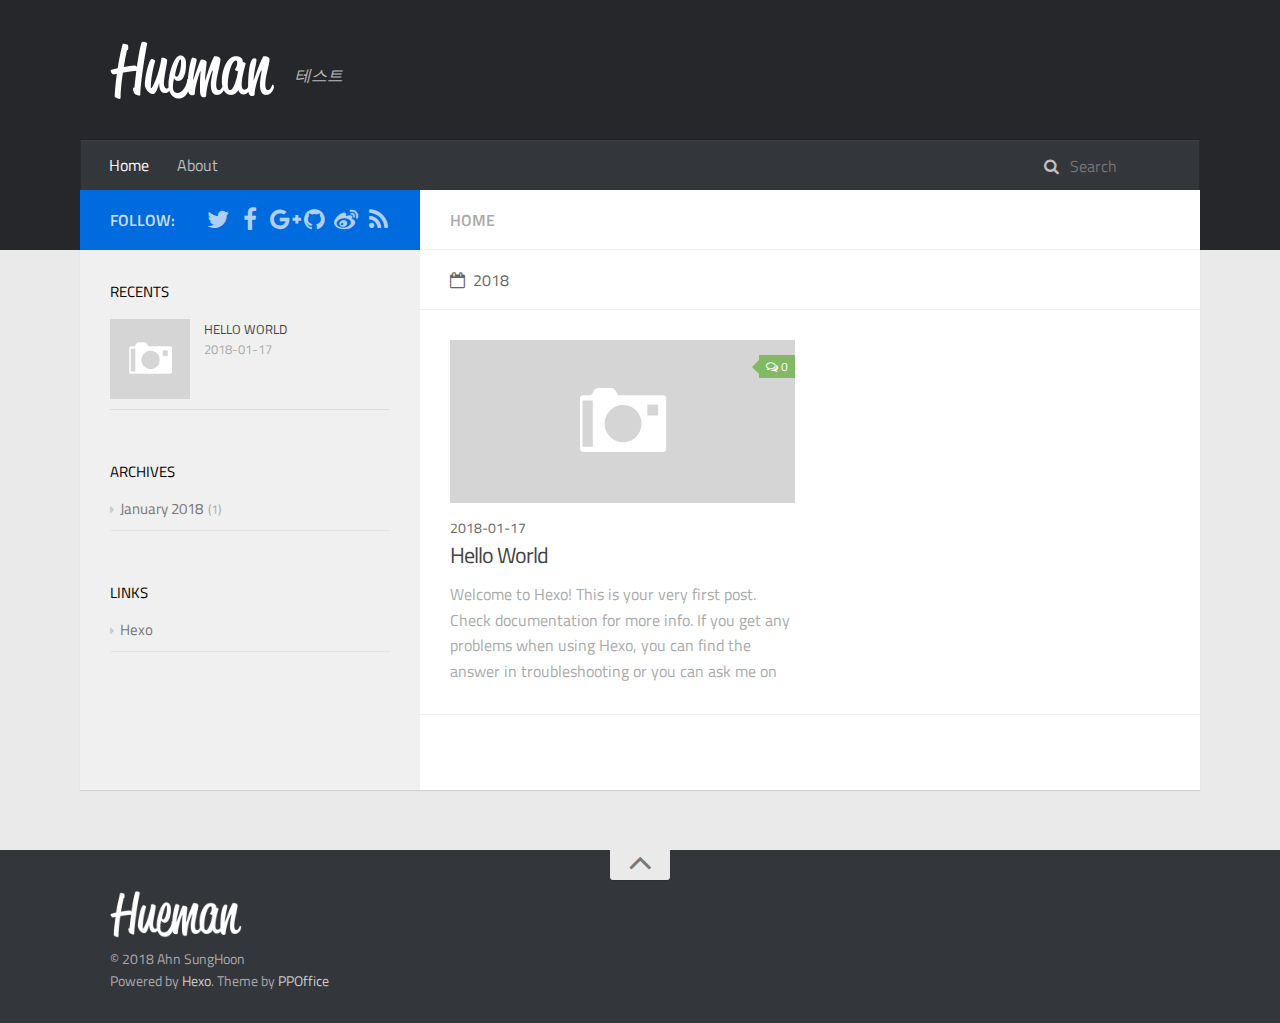
==== commit 61149a26: "Site updated: 2018-01-17 15:18:47" ====
--- a/index.html
+++ b/index.html
@@ -1,187 +1,387 @@
 <!DOCTYPE html>
 <html>
 <head>
-  <meta charset="utf-8">
-  
-
-  
-  <title>Test 프로그래밍</title>
-  <meta name="viewport" content="width=device-width, initial-scale=1, maximum-scale=1">
-  <meta property="og:type" content="website">
+    <meta charset="utf-8">
+    
+    <title>Test 프로그래밍</title>
+    
+    <meta name="viewport" content="width=device-width, initial-scale=1, maximum-scale=1">
+    
+    <meta property="og:type" content="website">
 <meta property="og:title" content="Test 프로그래밍">
 <meta property="og:url" content="/ahn/index.html">
 <meta property="og:site_name" content="Test 프로그래밍">
 <meta name="twitter:card" content="summary">
 <meta name="twitter:title" content="Test 프로그래밍">
-  
-    <link rel="alternate" href="/atom.xml" title="Test 프로그래밍" type="application/atom+xml">
-  
-  
-    <link rel="icon" href="/favicon.png">
-  
-  
-    <link href="//fonts.googleapis.com/css?family=Source+Code+Pro" rel="stylesheet" type="text/css">
-  
-  <link rel="stylesheet" href="/css/style.css">
+    
+
+    
+        <link rel="alternate" href="/" title="Test 프로그래밍" type="application/atom+xml" />
+    
+
+    
+
+    <link rel="stylesheet" href="/libs/font-awesome/css/font-awesome.min.css">
+    <link rel="stylesheet" href="/libs/titillium-web/styles.css">
+    <link rel="stylesheet" href="/libs/source-code-pro/styles.css">
+
+    <link rel="stylesheet" href="/css/style.css">
+
+    <script src="/libs/jquery/2.0.3/jquery.min.js"></script>
+    
+    
+        <link rel="stylesheet" href="/libs/lightgallery/css/lightgallery.min.css">
+    
+    
+        <link rel="stylesheet" href="/libs/justified-gallery/justifiedGallery.min.css">
+    
+    
+    
+
+
 </head>
 
 <body>
-  <div id="container">
     <div id="wrap">
-      <header id="header">
-  <div id="banner"></div>
-  <div id="header-outer" class="outer">
-    <div id="header-title" class="inner">
-      <h1 id="logo-wrap">
-        <a href="/" id="logo">Test 프로그래밍</a>
-      </h1>
-      
-        <h2 id="subtitle-wrap">
-          <a href="/" id="subtitle">테스트</a>
-        </h2>
-      
-    </div>
-    <div id="header-inner" class="inner">
-      <nav id="main-nav">
-        <a id="main-nav-toggle" class="nav-icon"></a>
-        
-          <a class="main-nav-link" href="/">Home</a>
-        
-          <a class="main-nav-link" href="/archives">Archives</a>
-        
-      </nav>
-      <nav id="sub-nav">
-        
-          <a id="nav-rss-link" class="nav-icon" href="/atom.xml" title="RSS"></a>
-        
-        <a id="nav-search-btn" class="nav-icon" title="Buscar"></a>
-      </nav>
-      <div id="search-form-wrap">
-        <form action="//google.com/search" method="get" accept-charset="UTF-8" class="search-form"><input type="search" name="q" class="search-form-input" placeholder="Search"><button type="submit" class="search-form-submit">&#xF002;</button><input type="hidden" name="sitesearch" value="/ahn"></form>
-      </div>
-    </div>
-  </div>
+        <header id="header">
+    <div id="header-outer" class="outer">
+        <div class="container">
+            <div class="container-inner">
+                <div id="header-title">
+                    <h1 class="logo-wrap">
+                        <a href="/" class="logo"></a>
+                    </h1>
+                    
+                        <h2 class="subtitle-wrap">
+                            <p class="subtitle">테스트</p>
+                        </h2>
+                    
+                </div>
+                <div id="header-inner" class="nav-container">
+                    <a id="main-nav-toggle" class="nav-icon fa fa-bars"></a>
+                    <div class="nav-container-inner">
+                        <ul id="main-nav">
+                            
+                                <li class="main-nav-list-item" >
+                                    <a class="main-nav-list-link" href="/">Home</a>
+                                </li>
+                            
+                                        
+                                    
+                                <li class="main-nav-list-item" >
+                                    <a class="main-nav-list-link" href="/about/index.html">About</a>
+                                </li>
+                            
+                        </ul>
+                        <nav id="sub-nav">
+                            <div id="search-form-wrap">
+
+    <form class="search-form">
+        <input type="text" class="ins-search-input search-form-input" placeholder="Search" />
+        <button type="submit" class="search-form-submit"></button>
+    </form>
+    <div class="ins-search">
+    <div class="ins-search-mask"></div>
+    <div class="ins-search-container">
+        <div class="ins-input-wrapper">
+            <input type="text" class="ins-search-input" placeholder="Type something..." />
+            <span class="ins-close ins-selectable"><i class="fa fa-times-circle"></i></span>
+        </div>
+        <div class="ins-section-wrapper">
+            <div class="ins-section-container"></div>
+        </div>
+    </div>
+</div>
+<script>
+(function (window) {
+    var INSIGHT_CONFIG = {
+        TRANSLATION: {
+            POSTS: 'Posts',
+            PAGES: 'Pages',
+            CATEGORIES: 'Categories',
+            TAGS: 'Tags',
+            UNTITLED: '(Untitled)',
+        },
+        ROOT_URL: '/',
+        CONTENT_URL: '/content.json',
+    };
+    window.INSIGHT_CONFIG = INSIGHT_CONFIG;
+})(window);
+</script>
+<script src="/js/insight.js"></script>
+
+</div>
+                        </nav>
+                    </div>
+                </div>
+            </div>
+        </div>
+    </div>
 </header>
-      <div class="outer">
-        <section id="main">
-  
-    <article id="post-hello-world" class="article article-type-post" itemscope itemprop="blogPost">
-  <div class="article-meta">
-    <a href="/2018/01/17/hello-world/" class="article-date">
-  <time datetime="2018-01-17T05:06:43.746Z" itemprop="datePublished">2018-01-17</time>
+        <div class="container">
+            <div class="main-body container-inner">
+                <div class="main-body-inner">
+                    <section id="main">
+                        <div class="main-body-header">
+    <h1 class="header">
+    
+    <em class="page-title-link" data-url="home">Home</em>
+    </h1>
+</div>
+                        <div class="main-body-content">
+                            
+
+    
+    
+        
+        
+        <section class="archives-wrap">
+            <div class="archive-year-wrap">
+                <a href="/archives/2018" class="archive-year"><i class="icon fa fa-calendar-o"></i>2018</a>
+            </div>
+            <div class="archives">
+    
+    
+    
+        <div class="article-row">
+    
+        <article class="article article-summary">
+    <div class="article-summary-inner">
+        
+        <a href="/2018/01/17/hello-world/" class="thumbnail">
+    
+    
+        <span class="thumbnail-image thumbnail-none"></span>
+    
+    
+        
+<span class="comment-counter">
+    <i class="fa fa-comments-o"></i>
+    
+        <span class="disqus-comment-count" data-disqus-identifier="" data-disqus-url="/ahn/2018/01/17/hello-world/">0</span>
+    
+</span>
+
+
+    
 </a>
-    
-  </div>
-  <div class="article-inner">
-    
-    
-      <header class="article-header">
-        
-  
-    <h1 itemprop="name">
-      <a class="article-title" href="/2018/01/17/hello-world/">Hello World</a>
-    </h1>
-  
-
-      </header>
-    
-    <div class="article-entry" itemprop="articleBody">
-      
-        <p>Welcome to <a href="https://hexo.io/" target="_blank" rel="noopener">Hexo</a>! This is your very first post. Check <a href="https://hexo.io/docs/" target="_blank" rel="noopener">documentation</a> for more info. If you get any problems when using Hexo, you can find the answer in <a href="https://hexo.io/docs/troubleshooting.html" target="_blank" rel="noopener">troubleshooting</a> or you can ask me on <a href="https://github.com/hexojs/hexo/issues" target="_blank" rel="noopener">GitHub</a>.</p>
-<h2 id="Quick-Start"><a href="#Quick-Start" class="headerlink" title="Quick Start"></a>Quick Start</h2><h3 id="Create-a-new-post"><a href="#Create-a-new-post" class="headerlink" title="Create a new post"></a>Create a new post</h3><figure class="highlight bash"><table><tr><td class="gutter"><pre><span class="line">1</span><br></pre></td><td class="code"><pre><span class="line">$ hexo new <span class="string">"My New Post"</span></span><br></pre></td></tr></table></figure>
-<p>More info: <a href="https://hexo.io/docs/writing.html" target="_blank" rel="noopener">Writing</a></p>
-<h3 id="Run-server"><a href="#Run-server" class="headerlink" title="Run server"></a>Run server</h3><figure class="highlight bash"><table><tr><td class="gutter"><pre><span class="line">1</span><br></pre></td><td class="code"><pre><span class="line">$ hexo server</span><br></pre></td></tr></table></figure>
-<p>More info: <a href="https://hexo.io/docs/server.html" target="_blank" rel="noopener">Server</a></p>
-<h3 id="Generate-static-files"><a href="#Generate-static-files" class="headerlink" title="Generate static files"></a>Generate static files</h3><figure class="highlight bash"><table><tr><td class="gutter"><pre><span class="line">1</span><br></pre></td><td class="code"><pre><span class="line">$ hexo generate</span><br></pre></td></tr></table></figure>
-<p>More info: <a href="https://hexo.io/docs/generating.html" target="_blank" rel="noopener">Generating</a></p>
-<h3 id="Deploy-to-remote-sites"><a href="#Deploy-to-remote-sites" class="headerlink" title="Deploy to remote sites"></a>Deploy to remote sites</h3><figure class="highlight bash"><table><tr><td class="gutter"><pre><span class="line">1</span><br></pre></td><td class="code"><pre><span class="line">$ hexo deploy</span><br></pre></td></tr></table></figure>
-<p>More info: <a href="https://hexo.io/docs/deployment.html" target="_blank" rel="noopener">Deployment</a></p>
-
-      
-    </div>
-    <footer class="article-footer">
-      <a data-url="/ahn/2018/01/17/hello-world/" data-id="cjciobfrz0000xchkyte0n64x" class="article-share-link">Compartir</a>
-      
-      
-    </footer>
-  </div>
-  
+
+        
+        <div class="article-meta">
+            <div class="category">
+            
+            </div>
+            <div class="date"><time datetime="2018-01-17T05:06:43.746Z" itemprop="datePublished">2018-01-17</time></div>
+        </div>
+        
+    
+        <h1 class="article-title" itemprop="name">
+        <a href="/2018/01/17/hello-world/">Hello World</a>
+        </h1>
+    
+
+        <p class="article-excerpt">
+            Welcome to Hexo! This is your very first post. Check documentation for more info. If you get any problems when using Hexo, you can find the answer in troubleshooting or you can ask me on GitHub.
+Quick
+        </p>
+    </div>
 </article>
-
-
-  
-
-
-</section>
-        
-          <aside id="sidebar">
-  
-    
-
-  
-    
-
-  
-    
-  
-    
-  <div class="widget-wrap">
-    <h3 class="widget-title">Archivos</h3>
-    <div class="widget">
-      <ul class="archive-list"><li class="archive-list-item"><a class="archive-list-link" href="/archives/2018/01/">January 2018</a></li></ul>
-    </div>
-  </div>
-
-
-  
-    
-  <div class="widget-wrap">
-    <h3 class="widget-title">Posts recientes</h3>
-    <div class="widget">
-      <ul>
-        
-          <li>
-            <a href="/2018/01/17/hello-world/">Hello World</a>
-          </li>
-        
-      </ul>
-    </div>
-  </div>
-
-  
+    
+        </div>
+    
+
+
+    </div></section>
+
+
+
+                        </div>
+                    </section>
+                    <aside id="sidebar">
+    <a class="sidebar-toggle" title="Expand Sidebar"><i class="toggle icon"></i></a>
+    <div class="sidebar-top">
+        <p>follow:</p>
+        <ul class="social-links">
+            
+                
+                <li>
+                    <a class="social-tooltip" title="twitter" href="/" target="_blank">
+                        <i class="icon fa fa-twitter"></i>
+                    </a>
+                </li>
+                
+            
+                
+                <li>
+                    <a class="social-tooltip" title="facebook" href="/" target="_blank">
+                        <i class="icon fa fa-facebook"></i>
+                    </a>
+                </li>
+                
+            
+                
+                <li>
+                    <a class="social-tooltip" title="google-plus" href="/" target="_blank">
+                        <i class="icon fa fa-google-plus"></i>
+                    </a>
+                </li>
+                
+            
+                
+                <li>
+                    <a class="social-tooltip" title="github" href="https://github.com/ppoffice/hexo-theme-hueman" target="_blank">
+                        <i class="icon fa fa-github"></i>
+                    </a>
+                </li>
+                
+            
+                
+                <li>
+                    <a class="social-tooltip" title="weibo" href="/" target="_blank">
+                        <i class="icon fa fa-weibo"></i>
+                    </a>
+                </li>
+                
+            
+                
+                <li>
+                    <a class="social-tooltip" title="rss" href="/" target="_blank">
+                        <i class="icon fa fa-rss"></i>
+                    </a>
+                </li>
+                
+            
+        </ul>
+    </div>
+    
+    <div class="widgets-container">
+        
+            
+                
+    <div class="widget-wrap">
+        <h3 class="widget-title">recents</h3>
+        <div class="widget">
+            <ul id="recent-post" class="">
+                
+                    <li>
+                        
+                        <div class="item-thumbnail">
+                            <a href="/2018/01/17/hello-world/" class="thumbnail">
+    
+    
+        <span class="thumbnail-image thumbnail-none"></span>
+    
+    
+</a>
+
+                        </div>
+                        
+                        <div class="item-inner">
+                            <p class="item-category"></p>
+                            <p class="item-title"><a href="/2018/01/17/hello-world/" class="title">Hello World</a></p>
+                            <p class="item-date"><time datetime="2018-01-17T05:06:43.746Z" itemprop="datePublished">2018-01-17</time></p>
+                        </div>
+                    </li>
+                
+            </ul>
+        </div>
+    </div>
+
+            
+                
+
+            
+                
+    <div class="widget-wrap widget-list">
+        <h3 class="widget-title">archives</h3>
+        <div class="widget">
+            <ul class="archive-list"><li class="archive-list-item"><a class="archive-list-link" href="/archives/2018/01/">January 2018</a><span class="archive-list-count">1</span></li></ul>
+        </div>
+    </div>
+
+
+            
+                
+
+            
+                
+
+            
+                
+    <div class="widget-wrap widget-list">
+        <h3 class="widget-title">links</h3>
+        <div class="widget">
+            <ul>
+                
+                    <li>
+                        <a href="http://hexo.io">Hexo</a>
+                    </li>
+                
+            </ul>
+        </div>
+    </div>
+
+
+            
+        
+    </div>
 </aside>
-        
-      </div>
-      <footer id="footer">
-  
-  <div class="outer">
-    <div id="footer-info" class="inner">
-      &copy; 2018 Ahn SungHoon<br>
-      Construido por <a href="http://hexo.io/" target="_blank">Hexo</a>
-    </div>
-  </div>
+                </div>
+            </div>
+        </div>
+        <footer id="footer">
+    <div class="container">
+        <div class="container-inner">
+            <a id="back-to-top" href="javascript:;"><i class="icon fa fa-angle-up"></i></a>
+            <div class="credit">
+                <h1 class="logo-wrap">
+                    <a href="/" class="logo"></a>
+                </h1>
+                <p>&copy; 2018 Ahn SungHoon</p>
+                <p>Powered by <a href="//hexo.io/" target="_blank">Hexo</a>. Theme by <a href="//github.com/ppoffice" target="_blank">PPOffice</a></p>
+            </div>
+        </div>
+    </div>
 </footer>
-    </div>
-    <nav id="mobile-nav">
-  
-    <a href="/" class="mobile-nav-link">Home</a>
-  
-    <a href="/archives" class="mobile-nav-link">Archives</a>
-  
-</nav>
-    
-
-<script src="//ajax.googleapis.com/ajax/libs/jquery/2.0.3/jquery.min.js"></script>
-
-
-  <link rel="stylesheet" href="/fancybox/jquery.fancybox.css">
-  <script src="/fancybox/jquery.fancybox.pack.js"></script>
-
-
-<script src="/js/script.js"></script>
-
-
-
-  </div>
+        
+    
+    <script>
+    var disqus_shortname = 'hexo-theme-hueman';
+    
+    
+    (function() {
+    var dsq = document.createElement('script');
+    dsq.type = 'text/javascript';
+    dsq.async = true;
+    dsq.src = '//' + disqus_shortname + '.disqus.com/count.js';
+    (document.getElementsByTagName('head')[0] || document.getElementsByTagName('body')[0]).appendChild(dsq);
+    })();
+    </script>
+
+
+
+
+    
+        <script src="/libs/lightgallery/js/lightgallery.min.js"></script>
+        <script src="/libs/lightgallery/js/lg-thumbnail.min.js"></script>
+        <script src="/libs/lightgallery/js/lg-pager.min.js"></script>
+        <script src="/libs/lightgallery/js/lg-autoplay.min.js"></script>
+        <script src="/libs/lightgallery/js/lg-fullscreen.min.js"></script>
+        <script src="/libs/lightgallery/js/lg-zoom.min.js"></script>
+        <script src="/libs/lightgallery/js/lg-hash.min.js"></script>
+        <script src="/libs/lightgallery/js/lg-share.min.js"></script>
+        <script src="/libs/lightgallery/js/lg-video.min.js"></script>
+    
+    
+        <script src="/libs/justified-gallery/jquery.justifiedGallery.min.js"></script>
+    
+    
+
+
+
+<!-- Custom Scripts -->
+<script src="/js/main.js"></script>
+
+    </div>
 </body>
-</html>+</html>
--- a/libs/titillium-web/styles.css
+++ b/libs/titillium-web/styles.css
@@ -0,0 +1,48 @@
+/* latin-ext */
+@font-face {
+  font-family: 'Titillium Web';
+  font-style: normal;
+  font-weight: 300;
+  src: local('Titillium WebLight'), local('TitilliumWeb-Light'), url(fonts/anMUvcNT0H1YN4FII8wpr9INifKjd1RJ3NxxEi9Cy2w.woff2) format('woff2');
+  unicode-range: U+0100-024F, U+1E00-1EFF, U+20A0-20AB, U+20AD-20CF, U+2C60-2C7F, U+A720-A7FF;
+}
+/* latin */
+@font-face {
+  font-family: 'Titillium Web';
+  font-style: normal;
+  font-weight: 300;
+  src: local('Titillium WebLight'), local('TitilliumWeb-Light'), url(fonts/anMUvcNT0H1YN4FII8wpr4-67659ICLY8bMrYhtePPA.woff2) format('woff2');
+  unicode-range: U+0000-00FF, U+0131, U+0152-0153, U+02C6, U+02DA, U+02DC, U+2000-206F, U+2074, U+20AC, U+2212, U+2215, U+E0FF, U+EFFD, U+F000;
+}
+/* latin-ext */
+@font-face {
+  font-family: 'Titillium Web';
+  font-style: normal;
+  font-weight: 400;
+  src: local('Titillium Web'), local('TitilliumWeb-Regular'), url(fonts/7XUFZ5tgS-tD6QamInJTcSo_WB_cotcEMUw1LsIE8mM.woff2) format('woff2');
+  unicode-range: U+0100-024F, U+1E00-1EFF, U+20A0-20AB, U+20AD-20CF, U+2C60-2C7F, U+A720-A7FF;
+}
+/* latin */
+@font-face {
+  font-family: 'Titillium Web';
+  font-style: normal;
+  font-weight: 400;
+  src: local('Titillium Web'), local('TitilliumWeb-Regular'), url(fonts/7XUFZ5tgS-tD6QamInJTcZSnX671uNZIV63UdXh3Mg0.woff2) format('woff2');
+  unicode-range: U+0000-00FF, U+0131, U+0152-0153, U+02C6, U+02DA, U+02DC, U+2000-206F, U+2074, U+20AC, U+2212, U+2215, U+E0FF, U+EFFD, U+F000;
+}
+/* latin-ext */
+@font-face {
+  font-family: 'Titillium Web';
+  font-style: normal;
+  font-weight: 600;
+  src: local('Titillium WebSemiBold'), local('TitilliumWeb-SemiBold'), url(fonts/anMUvcNT0H1YN4FII8wpr_SNRT0fZ5CX-AqRkMYgJJo.woff2) format('woff2');
+  unicode-range: U+0100-024F, U+1E00-1EFF, U+20A0-20AB, U+20AD-20CF, U+2C60-2C7F, U+A720-A7FF;
+}
+/* latin */
+@font-face {
+  font-family: 'Titillium Web';
+  font-style: normal;
+  font-weight: 600;
+  src: local('Titillium WebSemiBold'), local('TitilliumWeb-SemiBold'), url(fonts/anMUvcNT0H1YN4FII8wpr46gJz9aNFrmnwBdd69aqzY.woff2) format('woff2');
+  unicode-range: U+0000-00FF, U+0131, U+0152-0153, U+02C6, U+02DA, U+02DC, U+2000-206F, U+2074, U+20AC, U+2212, U+2215, U+E0FF, U+EFFD, U+F000;
+}--- a/libs/source-code-pro/styles.css
+++ b/libs/source-code-pro/styles.css
@@ -0,0 +1,16 @@
+/* latin-ext */
+@font-face {
+  font-family: 'Source Code Pro';
+  font-style: normal;
+  font-weight: 400;
+  src: local('Source Code Pro'), local('SourceCodePro-Regular'), url(fonts/mrl8jkM18OlOQN8JLgasDy2Q8seG17bfDXYR_jUsrzg.woff2) format('woff2');
+  unicode-range: U+0100-024F, U+1E00-1EFF, U+20A0-20AB, U+20AD-20CF, U+2C60-2C7F, U+A720-A7FF;
+}
+/* latin */
+@font-face {
+  font-family: 'Source Code Pro';
+  font-style: normal;
+  font-weight: 400;
+  src: local('Source Code Pro'), local('SourceCodePro-Regular'), url(fonts/mrl8jkM18OlOQN8JLgasD9V_2ngZ8dMf8fLgjYEouxg.woff2) format('woff2');
+  unicode-range: U+0000-00FF, U+0131, U+0152-0153, U+02C6, U+02DA, U+02DC, U+2000-206F, U+2074, U+20AC, U+2212, U+2215, U+E0FF, U+EFFD, U+F000;
+}--- a/css/style.css
+++ b/css/style.css
@@ -1,13 +1,122 @@
-body {
-  width: 100%;
-}
-body:before,
-body:after {
-  content: "";
-  display: table;
-}
-body:after {
-  clear: both;
+#main .main-body-header em,
+#main .main-body-header a,
+.article-meta,
+.archive-year {
+  text-transform: uppercase;
+  color: #666;
+  line-height: 1em;
+  text-shadow: 0 1px #fff;
+}
+#main .main-body-header em,
+#main .main-body-header a,
+.article-meta,
+.archive-year,
+#main .main-body-header em a,
+#main .main-body-header a a,
+.article-meta a,
+.archive-year a {
+  text-decoration: none;
+}
+.widget h1,
+.article-entry h1 {
+  font-size: 2em;
+}
+.widget h2,
+.article-entry h2 {
+  font-size: 1.5em;
+}
+.widget h3,
+.article-entry h3 {
+  font-size: 1.3em;
+}
+.widget h4,
+.article-entry h4 {
+  font-size: 1.2em;
+}
+.widget h5,
+.article-entry h5 {
+  font-size: 1em;
+}
+.widget h6,
+.article-entry h6 {
+  font-size: 1em;
+  color: #aaa;
+}
+.widget hr,
+.article-entry hr {
+  border: 1px dashed #ddd;
+}
+.widget strong,
+.article-entry strong {
+  font-weight: bold;
+}
+.widget em,
+.article-entry em,
+.widget cite,
+.article-entry cite {
+  font-style: italic;
+}
+.widget sup,
+.article-entry sup,
+.widget sub,
+.article-entry sub {
+  font-size: 0.75em;
+  line-height: 0;
+  position: relative;
+  vertical-align: baseline;
+}
+.widget sup,
+.article-entry sup {
+  top: -0.5em;
+}
+.widget sub,
+.article-entry sub {
+  bottom: -0.2em;
+}
+.widget small,
+.article-entry small {
+  font-size: 0.85em;
+}
+.widget acronym,
+.article-entry acronym,
+.widget abbr,
+.article-entry abbr {
+  border-bottom: 1px dotted;
+}
+.widget ul,
+.article-entry ul,
+.widget ol,
+.article-entry ol,
+.widget dl,
+.article-entry dl {
+  line-height: 1.6em;
+}
+.widget ul ul,
+.article-entry ul ul,
+.widget ol ul,
+.article-entry ol ul,
+.widget ul ol,
+.article-entry ul ol,
+.widget ol ol,
+.article-entry ol ol {
+  margin-top: 0;
+  margin-bottom: 0;
+  margin-left: 20px;
+}
+.widget ul,
+.article-entry ul {
+  list-style: disc;
+  list-style-position: inside;
+}
+.widget ol,
+.article-entry ol {
+  list-style: decimal;
+  list-style-position: inside;
+}
+.widget dt,
+.article-entry dt {
+  font-weight: bold;
+  list-style-position: inside;
 }
 html,
 body,
@@ -110,41 +219,46 @@
   border: 0;
   padding: 0;
 }
-@font-face {
-  font-family: FontAwesome;
-  font-style: normal;
-  font-weight: normal;
-  src: url("fonts/fontawesome-webfont.eot?v=#4.0.3");
-  src: url("fonts/fontawesome-webfont.eot?#iefix&v=#4.0.3") format("embedded-opentype"), url("fonts/fontawesome-webfont.woff?v=#4.0.3") format("woff"), url("fonts/fontawesome-webfont.ttf?v=#4.0.3") format("truetype"), url("fonts/fontawesome-webfont.svg#fontawesomeregular?v=#4.0.3") format("svg");
-}
 html,
 body,
 #container {
   height: 100%;
 }
+::selection {
+  color: #fff;
+  background: #006bde;
+}
 body {
-  background: #eee;
-  font: 14px -apple-system, BlinkMacSystemFont, "Segoe UI", "Roboto", "Oxygen", "Ubuntu", "Cantarell", "Fira Sans", "Droid Sans", "Helvetica Neue", sans-serif;
+  background: #eaeaea;
+  font: 14px "Titillium Web", "Helvetica Neue", Helvetica, Arial, "Microsoft Yahei", sans-serif;
   -webkit-text-size-adjust: 100%;
 }
-.outer {
-  max-width: 1220px;
+code {
+  margin: 0 2px;
+  color: #e96900;
+  padding: 3px 5px;
+  font-size: 0.8em;
+  border-radius: 2px;
+  font-family: "Source Code Pro", Consolas, Monaco, Menlo, Consolas, monospace;
+  background-color: #f8f8f8;
+}
+.container {
+  position: relative;
+  padding: 0 20px;
+}
+.container-inner {
+  max-width: 1120px;
+  min-width: 320px;
+  width: 100%;
   margin: 0 auto;
-  padding: 0 20px;
-}
-.outer:before,
-.outer:after {
+}
+.container-inner:before,
+.container-inner:after {
   content: "";
   display: table;
 }
-.outer:after {
+.container-inner:after {
   clear: both;
-}
-.inner {
-  display: inline;
-  float: left;
-  width: 98.33333333333333%;
-  margin: 0 0.833333333333333%;
 }
 .left,
 .alignleft {
@@ -157,182 +271,82 @@
 .clear {
   clear: both;
 }
-#container {
-  position: relative;
-}
-.mobile-nav-on {
-  overflow: hidden;
-}
-#wrap {
-  height: 100%;
+.logo {
+  display: block;
+  padding: 10px 0;
+  width: 165px;
+  height: 60px;
+  background-image: url("images/logo-header.png");
+  background-position: 0px 10px;
+  background-repeat: no-repeat;
+  -webkit-background-size: 165px 60px;
+  -moz-background-size: 165px 60px;
+  background-size: 165px 60px;
+}
+.main-body {
+  margin-top: -60px;
+  background-color: #fff;
+}
+.main-body-inner {
+  position: relative;
+  -webkit-box-sizing: border-box;
+  -moz-box-sizing: border-box;
+  box-sizing: border-box;
+  -webkit-box-shadow: rgba(0,0,0,0.098) 0px 1px 1px 0px;
+  box-shadow: rgba(0,0,0,0.098) 0px 1px 1px 0px;
+  padding-left: 340px;
+  background: url("images/s-left.png") repeat-y left 0;
+}
+.main-body-inner:before,
+.main-body-inner:after {
+  content: "";
+  display: table;
+}
+.main-body-inner:after {
+  clear: both;
+}
+#main {
+  float: right;
   width: 100%;
-  position: absolute;
-  top: 0;
-  left: 0;
-  -webkit-transition: 0.2s ease-out;
-  -moz-transition: 0.2s ease-out;
-  -ms-transition: 0.2s ease-out;
-  transition: 0.2s ease-out;
-  z-index: 1;
-  background: #eee;
-}
-.mobile-nav-on #wrap {
-  left: 280px;
-}
-@media screen and (min-width: 768px) {
-  #main {
-    display: inline;
-    float: left;
-    width: 73.33333333333333%;
-    margin: 0 0.833333333333333%;
-  }
-}
-.article-date,
-.article-category-link,
-.archive-year,
-.widget-title {
-  text-decoration: none;
+  -webkit-box-sizing: border-box;
+  -moz-box-sizing: border-box;
+  box-sizing: border-box;
+  min-height: 600px;
+}
+#main .main-body-header {
+  background: #fff;
+  position: relative;
+  padding: 18px 30px 17px;
+  border-bottom: 1px solid #eee;
+  color: #666;
+  font-size: 16px;
+  font-weight: 600;
   text-transform: uppercase;
-  letter-spacing: 2px;
-  color: #999;
-  margin-bottom: 1em;
-  margin-left: 5px;
-  line-height: 1em;
-  text-shadow: 0 1px #fff;
-  font-weight: bold;
-}
-.article-inner,
-.archive-article-inner {
-  background: #fff;
-  -webkit-box-shadow: 1px 2px 3px #ddd;
-  box-shadow: 1px 2px 3px #ddd;
-  border: 1px solid #ddd;
-  border-radius: 3px;
-}
-.article-entry h1,
-.widget h1 {
-  font-size: 2em;
-}
-.article-entry h2,
-.widget h2 {
-  font-size: 1.5em;
-}
-.article-entry h3,
-.widget h3 {
-  font-size: 1.3em;
-}
-.article-entry h4,
-.widget h4 {
-  font-size: 1.2em;
-}
-.article-entry h5,
-.widget h5 {
-  font-size: 1em;
-}
-.article-entry h6,
-.widget h6 {
-  font-size: 1em;
-  color: #999;
-}
-.article-entry hr,
-.widget hr {
-  border: 1px dashed #ddd;
-}
-.article-entry strong,
-.widget strong {
-  font-weight: bold;
-}
-.article-entry em,
-.widget em,
-.article-entry cite,
-.widget cite {
-  font-style: italic;
-}
-.article-entry sup,
-.widget sup,
-.article-entry sub,
-.widget sub {
-  font-size: 0.75em;
-  line-height: 0;
-  position: relative;
-  vertical-align: baseline;
-}
-.article-entry sup,
-.widget sup {
-  top: -0.5em;
-}
-.article-entry sub,
-.widget sub {
-  bottom: -0.2em;
-}
-.article-entry small,
-.widget small {
-  font-size: 0.85em;
-}
-.article-entry acronym,
-.widget acronym,
-.article-entry abbr,
-.widget abbr {
-  border-bottom: 1px dotted;
-}
-.article-entry ul,
-.widget ul,
-.article-entry ol,
-.widget ol,
-.article-entry dl,
-.widget dl {
-  margin: 0 20px;
-  line-height: 1.6em;
-}
-.article-entry ul ul,
-.widget ul ul,
-.article-entry ol ul,
-.widget ol ul,
-.article-entry ul ol,
-.widget ul ol,
-.article-entry ol ol,
-.widget ol ol {
-  margin-top: 0;
-  margin-bottom: 0;
-}
-.article-entry ul,
-.widget ul {
-  list-style: disc;
-}
-.article-entry ol,
-.widget ol {
-  list-style: decimal;
-}
-.article-entry dt,
-.widget dt {
-  font-weight: bold;
+  line-height: 24px;
+}
+#main .main-body-header .page-title-link,
+#main .main-body-header i {
+  margin-right: 8px;
+}
+#main .main-body-header i {
+  font-weight: 400;
+}
+#main .main-body-header em,
+#main .main-body-header a {
+  color: #aaa;
+}
+#main .main-body-content:before,
+#main .main-body-content:after {
+  content: "";
+  display: table;
+}
+#main .main-body-content:after {
+  clear: both;
 }
 #header {
-  height: 300px;
-  position: relative;
-  border-bottom: 1px solid #ddd;
-}
-#header:before,
-#header:after {
-  content: "";
-  position: absolute;
-  left: 0;
-  right: 0;
-  height: 40px;
-}
-#header:before {
-  top: 0;
-  background: -webkit-linear-gradient(rgba(0,0,0,0.2), transparent);
-  background: -moz-linear-gradient(rgba(0,0,0,0.2), transparent);
-  background: -ms-linear-gradient(rgba(0,0,0,0.2), transparent);
-  background: linear-gradient(rgba(0,0,0,0.2), transparent);
-}
-#header:after {
-  bottom: 0;
-  background: -webkit-linear-gradient(transparent, rgba(0,0,0,0.2));
-  background: -moz-linear-gradient(transparent, rgba(0,0,0,0.2));
-  background: -ms-linear-gradient(transparent, rgba(0,0,0,0.2));
-  background: linear-gradient(transparent, rgba(0,0,0,0.2));
+  background: #26272b;
+  padding-bottom: 60px;
+  position: relative;
 }
 #header-outer {
   height: 100%;
@@ -340,402 +354,291 @@
 }
 #header-inner {
   position: relative;
-  overflow: hidden;
-}
-#banner {
-  position: absolute;
-  top: 0;
-  left: 0;
-  width: 100%;
-  height: 100%;
-  background: url("images/banner.jpg") center #000;
-  -webkit-background-size: cover;
-  -moz-background-size: cover;
-  background-size: cover;
-  z-index: -1;
 }
 #header-title {
   text-align: center;
-  height: 40px;
-  position: absolute;
-  top: 50%;
-  left: 0;
-  margin-top: -20px;
-}
-#logo,
-#subtitle {
-  text-decoration: none;
-  color: #fff;
-  font-weight: 300;
-  text-shadow: 0 1px 4px rgba(0,0,0,0.3);
-}
-#logo {
-  font-size: 40px;
-  line-height: 40px;
-  letter-spacing: 2px;
-}
-#subtitle {
+  padding: 30px 30px;
+}
+#header-title:before,
+#header-title:after {
+  content: "";
+  display: table;
+}
+#header-title:after {
+  clear: both;
+}
+#header-title .logo-wrap,
+#header-title .subtitle-wrap {
+  float: left;
+}
+#header-title .subtitle-wrap {
+  padding: 10px 0px 0px;
+  margin-left: 20px;
+}
+#header-title .subtitle {
   font-size: 16px;
-  line-height: 16px;
-  letter-spacing: 1px;
-}
-#subtitle-wrap {
-  margin-top: 16px;
-}
-#main-nav {
+  font-style: italic;
+  line-height: 70px;
+  color: rgba(255,255,255,0.7);
+  text-shadow: 0 1px rgba(0,0,0,0.2);
+}
+.nav-container .nav-icon,
+.nav-container .nav-container-inner #main-nav .main-nav-list-item .main-nav-list-link {
   float: left;
-  margin-left: -15px;
-}
-.nav-icon,
-.main-nav-link {
-  float: left;
-  color: #fff;
-  opacity: 0.6;
+  color: rgba(255,255,255,0.7);
   text-decoration: none;
   text-shadow: 0 1px rgba(0,0,0,0.2);
-  -webkit-transition: opacity 0.2s;
-  -moz-transition: opacity 0.2s;
-  -ms-transition: opacity 0.2s;
-  transition: opacity 0.2s;
   display: block;
   padding: 20px 15px;
-}
-.nav-icon:hover,
-.main-nav-link:hover {
-  opacity: 1;
-}
-.nav-icon {
-  font-family: FontAwesome;
+  -webkit-transition: 0.2s ease-in;
+  -moz-transition: 0.2s ease-in;
+  -ms-transition: 0.2s ease-in;
+  transition: 0.2s ease-in;
+}
+.nav-container .nav-icon:hover,
+.nav-container .nav-container-inner #main-nav .main-nav-list-item .main-nav-list-link:hover {
+  color: #fff;
+  background: rgba(0,0,0,0.1);
+}
+.nav-container {
+  padding: 0 15px;
+  background: #33363b;
+  z-index: 1;
+  -webkit-box-shadow: inset 0 1px 0 rgba(255,255,255,0.05), 0 -1px 0 rgba(0,0,0,0.2), inset 1px 0 0 rgba(0,0,0,0.2), inset -1px 0 0 rgba(0,0,0,0.2);
+  box-shadow: inset 0 1px 0 rgba(255,255,255,0.05), 0 -1px 0 rgba(0,0,0,0.2), inset 1px 0 0 rgba(0,0,0,0.2), inset -1px 0 0 rgba(0,0,0,0.2);
+}
+.nav-container:before,
+.nav-container:after {
+  content: "";
+  display: table;
+}
+.nav-container:after {
+  clear: both;
+}
+.nav-container .nav-icon {
+  line-height: 20px;
+  padding: 15px 14px;
   text-align: center;
   font-size: 14px;
-  width: 14px;
-  height: 14px;
-  padding: 20px 15px;
   position: relative;
   cursor: pointer;
 }
-.main-nav-link {
-  font-weight: 300;
-  letter-spacing: 1px;
-}
-@media screen and (max-width: 479px) {
-  .main-nav-link {
-    display: none;
-  }
-}
-#main-nav-toggle {
+.nav-container #main-nav-toggle {
   display: none;
-}
-#main-nav-toggle:before {
+  width: 100%;
+  text-align: right;
+  -webkit-box-sizing: border-box;
+  -moz-box-sizing: border-box;
+  box-sizing: border-box;
+  border-bottom: 1px solid rgba(255,255,255,0.06);
+}
+.nav-container #main-nav-toggle:before {
   content: "\f0c9";
 }
-@media screen and (max-width: 479px) {
-  #main-nav-toggle {
-    display: block;
-  }
-}
-#sub-nav {
-  float: right;
-  margin-right: -15px;
-}
-#nav-rss-link:before {
-  content: "\f09e";
-}
-#nav-search-btn:before {
-  content: "\f002";
-}
-#search-form-wrap {
-  position: absolute;
-  top: 15px;
-  width: 150px;
-  height: 30px;
-  right: -150px;
-  opacity: 0;
-  -webkit-transition: 0.2s ease-out;
-  -moz-transition: 0.2s ease-out;
-  -ms-transition: 0.2s ease-out;
-  transition: 0.2s ease-out;
-}
-#search-form-wrap.on {
-  opacity: 1;
-  right: 0;
-}
-@media screen and (max-width: 479px) {
-  #search-form-wrap {
-    width: 100%;
-    right: -100%;
-  }
-}
-.search-form {
-  position: absolute;
-  top: 0;
-  left: 0;
-  right: 0;
-  background: #fff;
-  padding: 5px 15px;
-  border-radius: 15px;
-  -webkit-box-shadow: 0 0 10px rgba(0,0,0,0.3);
-  box-shadow: 0 0 10px rgba(0,0,0,0.3);
-}
-.search-form-input {
-  border: none;
-  background: none;
-  color: #555;
-  width: 100%;
-  font: 13px -apple-system, BlinkMacSystemFont, "Segoe UI", "Roboto", "Oxygen", "Ubuntu", "Cantarell", "Fira Sans", "Droid Sans", "Helvetica Neue", sans-serif;
-  outline: none;
-}
-.search-form-input::-webkit-search-results-decoration,
-.search-form-input::-webkit-search-cancel-button {
-  -webkit-appearance: none;
-}
-.search-form-submit {
-  position: absolute;
-  top: 50%;
-  right: 10px;
-  margin-top: -7px;
-  font: 13px FontAwesome;
-  border: none;
-  background: none;
-  color: #bbb;
-  cursor: pointer;
-}
-.search-form-submit:hover,
-.search-form-submit:focus {
-  color: #777;
-}
-.article {
-  margin: 50px 0;
-}
-.article-inner {
-  overflow: hidden;
-}
-.article-meta:before,
-.article-meta:after {
+.nav-container .nav-container-inner:before,
+.nav-container .nav-container-inner:after {
   content: "";
   display: table;
 }
-.article-meta:after {
+.nav-container .nav-container-inner:after {
   clear: both;
 }
-.article-date {
+.nav-container .nav-container-inner #main-nav {
   float: left;
 }
-.article-category {
+.nav-container .nav-container-inner #main-nav .main-nav-list {
   float: left;
-  line-height: 1em;
-  color: #ccc;
-  text-shadow: 0 1px #fff;
-  margin-left: 8px;
-}
-.article-category:before {
-  content: "\2022";
-}
-.article-category-link {
-  margin: 0 12px 1em;
-}
-.article-header {
-  padding: 20px 20px 0;
-}
-.article-title {
-  text-decoration: none;
-  font-size: 2em;
-  font-weight: bold;
-  color: #555;
-  line-height: 1.1em;
-  -webkit-transition: color 0.2s;
-  -moz-transition: color 0.2s;
-  -ms-transition: color 0.2s;
-  transition: color 0.2s;
-}
-a.article-title:hover {
-  color: #258fb8;
-}
-.article-entry {
-  color: #555;
-  padding: 0 20px;
-}
-.article-entry:before,
-.article-entry:after {
+}
+.nav-container .nav-container-inner #main-nav .main-nav-list-item {
+  position: relative;
+  float: left;
+}
+.nav-container .nav-container-inner #main-nav .main-nav-list-item.top-level-menu > a:after {
+  content: "\f0d7" !important;
+  float: none;
+  margin-left: 6px;
+  font-size: 14px;
+  line-height: 1.2em;
+  opacity: 0.5;
+  font-family: FontAwesome;
+  display: inline-block;
+}
+.nav-container .nav-container-inner #main-nav .main-nav-list-item.top-level-menu:hover > a {
+  color: #fff;
+  background: rgba(0,0,0,0.1);
+}
+.nav-container .nav-container-inner #main-nav .main-nav-list-item .main-nav-list-link {
+  line-height: 20px;
+  padding: 15px 14px;
+  font-size: 16px;
+}
+.nav-container .nav-container-inner #main-nav .main-nav-list-item .main-nav-list-link.current {
+  color: #fff;
+}
+.nav-container .nav-container-inner #main-nav .main-nav-list-item .main-nav-list-child {
+  top: 100%;
+  display: none;
+  padding: 10px 0;
+  overflow: hidden;
+  position: absolute;
+  width: 180px;
+  background: #33363b url("images/opacity-10.png") repeat;
+}
+.nav-container .nav-container-inner #main-nav .main-nav-list-item .main-nav-list-child li {
+  -webkit-box-shadow: 0 1px 0 rgba(255,255,255,0.06);
+  box-shadow: 0 1px 0 rgba(255,255,255,0.06);
+}
+.nav-container .nav-container-inner #main-nav .main-nav-list-item .main-nav-list-child li:last-child {
+  -webkit-box-shadow: none;
+  box-shadow: none;
+}
+.nav-container .nav-container-inner #main-nav .main-nav-list-item .main-nav-list-child li,
+.nav-container .nav-container-inner #main-nav .main-nav-list-item .main-nav-list-child li a {
+  width: 100%;
+  display: block;
+  -webkit-box-sizing: border-box;
+  -moz-box-sizing: border-box;
+  box-sizing: border-box;
+}
+.nav-container .nav-container-inner #sub-nav {
+  float: right;
+}
+.search-form {
+  padding: 14px 15px 16px;
+  height: 50px;
+  overflow: hidden;
+  -webkit-box-sizing: border-box;
+  -moz-box-sizing: border-box;
+  box-sizing: border-box;
+}
+.search-form:before {
+  content: "\f002";
+  margin-right: 8px;
+  color: rgba(255,255,255,0.7);
+  font: normal normal normal 16px/1 FontAwesome;
+}
+.search-form-input,
+.search-form-input.ins-search-input,
+.search-form-input.st-ui-search-input,
+.search-form-input.st-default-search-input {
+  -webkit-appearance: textarea;
+  padding: 0;
+  width: 100px;
+  height: auto !important;
+  border: none !important;
+  outline: none !important;
+  background: none !important;
+  line-height: 1.6em;
+  -webkit-transition: 0.2s ease-in;
+  -moz-transition: 0.2s ease-in;
+  -ms-transition: 0.2s ease-in;
+  transition: 0.2s ease-in;
+  font: 16px "Titillium Web", "Helvetica Neue", Helvetica, Arial, "Microsoft Yahei", sans-serif;
+  color: rgba(255,255,255,0.7);
+}
+.search-form-input:focus,
+.search-form-input.ins-search-input:focus,
+.search-form-input.st-ui-search-input:focus,
+.search-form-input.st-default-search-input:focus {
+  width: 200px;
+}
+.search-form-input::-webkit-search-results-decoration,
+.search-form-input.ins-search-input::-webkit-search-results-decoration,
+.search-form-input.st-ui-search-input::-webkit-search-results-decoration,
+.search-form-input.st-default-search-input::-webkit-search-results-decoration,
+.search-form-input::-webkit-search-cancel-button,
+.search-form-input.ins-search-input::-webkit-search-cancel-button,
+.search-form-input.st-ui-search-input::-webkit-search-cancel-button,
+.search-form-input.st-default-search-input::-webkit-search-cancel-button {
+  -webkit-appearance: none;
+}
+.search-form-submit {
+  display: none;
+}
+#sidebar {
+  float: left;
+  margin-left: -340px;
+  width: 340px;
+}
+#sidebar .sidebar-toggle {
+  display: none;
+}
+#sidebar .sidebar-top {
+  background: #006bde;
+  padding: 15px 30px;
+}
+#sidebar .sidebar-top:before,
+#sidebar .sidebar-top:after {
   content: "";
   display: table;
 }
-.article-entry:after {
+#sidebar .sidebar-top:after {
   clear: both;
 }
-.article-entry p,
-.article-entry table {
-  line-height: 1.6em;
-  margin: 1.6em 0;
-}
-.article-entry h1,
-.article-entry h2,
-.article-entry h3,
-.article-entry h4,
-.article-entry h5,
-.article-entry h6 {
-  font-weight: bold;
-}
-.article-entry h1,
-.article-entry h2,
-.article-entry h3,
-.article-entry h4,
-.article-entry h5,
-.article-entry h6 {
-  line-height: 1.1em;
-  margin: 1.1em 0;
-}
-.article-entry a {
-  color: #258fb8;
-  text-decoration: none;
-}
-.article-entry a:hover {
-  text-decoration: underline;
-}
-.article-entry ul,
-.article-entry ol,
-.article-entry dl {
-  margin-top: 1.6em;
-  margin-bottom: 1.6em;
-}
-.article-entry img,
-.article-entry video {
-  max-width: 100%;
-  height: auto;
-  display: block;
-  margin: auto;
-}
-.article-entry iframe {
-  border: none;
-}
-.article-entry table {
-  width: 100%;
-  border-collapse: collapse;
-  border-spacing: 0;
-}
-.article-entry th {
-  font-weight: bold;
-  border-bottom: 3px solid #ddd;
-  padding-bottom: 0.5em;
-}
-.article-entry td {
-  border-bottom: 1px solid #ddd;
-  padding: 10px 0;
-}
-.article-entry blockquote {
-  font-family: Georgia, "Times New Roman", serif;
-  font-size: 1.4em;
-  margin: 1.6em 20px;
-  text-align: center;
-}
-.article-entry blockquote footer {
-  font-size: 14px;
-  margin: 1.6em 0;
-  font-family: -apple-system, BlinkMacSystemFont, "Segoe UI", "Roboto", "Oxygen", "Ubuntu", "Cantarell", "Fira Sans", "Droid Sans", "Helvetica Neue", sans-serif;
-}
-.article-entry blockquote footer cite:before {
-  content: "—";
-  padding: 0 0.5em;
-}
-.article-entry .pullquote {
-  text-align: left;
-  width: 45%;
-  margin: 0;
-}
-.article-entry .pullquote.left {
-  margin-left: 0.5em;
-  margin-right: 1em;
-}
-.article-entry .pullquote.right {
-  margin-right: 0.5em;
-  margin-left: 1em;
-}
-.article-entry .caption {
-  color: #999;
-  display: block;
-  font-size: 0.9em;
-  margin-top: 0.5em;
-  position: relative;
-  text-align: center;
-}
-.article-entry .video-container {
-  position: relative;
-  padding-top: 56.25%;
-  height: 0;
-  overflow: hidden;
-}
-.article-entry .video-container iframe,
-.article-entry .video-container object,
-.article-entry .video-container embed {
-  position: absolute;
-  top: 0;
-  left: 0;
-  width: 100%;
-  height: 100%;
-  margin-top: 0;
-}
-.article-more-link a {
-  display: inline-block;
-  line-height: 1em;
-  padding: 6px 15px;
-  border-radius: 15px;
-  background: #eee;
-  color: #999;
-  text-shadow: 0 1px #fff;
-  text-decoration: none;
-}
-.article-more-link a:hover {
-  background: #258fb8;
-  color: #fff;
-  text-decoration: none;
-  text-shadow: 0 1px #1e7293;
-}
-.article-footer {
-  font-size: 0.85em;
-  line-height: 1.6em;
-  border-top: 1px solid #ddd;
-  padding-top: 1.6em;
-  margin: 0 20px 20px;
-}
-.article-footer:before,
-.article-footer:after {
+#sidebar .sidebar-top .sidebar-top-inner:before,
+#sidebar .sidebar-top .sidebar-top-inner:after {
   content: "";
   display: table;
 }
-.article-footer:after {
+#sidebar .sidebar-top .sidebar-top-inner:after {
   clear: both;
 }
-.article-footer a {
-  color: #999;
-  text-decoration: none;
-}
-.article-footer a:hover {
-  color: #555;
-}
-.article-tag-list-item {
+#sidebar .sidebar-top p {
   float: left;
-  margin-right: 10px;
-}
-.article-tag-list-link:before {
-  content: "#";
-}
-.article-comment-link {
+  color: rgba(255,255,255,0.8);
+  font-size: 16px;
+  font-weight: 600;
+  text-transform: uppercase;
+  line-height: 24px;
+  padding: 3px 0;
+}
+#sidebar .sidebar-top .social-links {
   float: right;
-}
-.article-comment-link:before {
-  content: "\f075";
-  font-family: FontAwesome;
-  padding-right: 8px;
-}
-.article-share-link {
-  cursor: pointer;
-  float: right;
-  margin-left: 20px;
-}
-.article-share-link:before {
-  content: "\f064";
-  font-family: FontAwesome;
-  padding-right: 6px;
+  position: relative;
+  padding-top: 2px;
+}
+#sidebar .sidebar-top .social-links li {
+  float: left;
+  margin-left: 8px;
+}
+#sidebar .sidebar-top .social-links li a:hover i:before {
+  color: #fff;
+}
+#sidebar .sidebar-top .social-links .social-tooltip {
+  position: relative;
+}
+#sidebar .sidebar-top .social-links .social-tooltip:hover:after {
+  top: -41px;
+  background: #fff;
+  font-size: 14px;
+  color: #666;
+  content: attr(title);
+  display: block;
+  right: 0;
+  padding: 5px 15px;
+  position: absolute;
+  white-space: nowrap;
+  border-radius: 3px;
+  -webkit-box-shadow: 0 0 2px rgba(0,0,0,0.2);
+  box-shadow: 0 0 2px rgba(0,0,0,0.2);
+  text-transform: uppercase;
+  z-index: 1;
+}
+#sidebar .sidebar-top .social-links .social-tooltip:hover:before {
+  top: -10px;
+  right: 8px;
+  border: solid;
+  border-color: #fff transparent;
+  border-width: 5px 5px 0 5px;
+  content: "";
+  display: block;
+  position: absolute;
+  z-index: 2;
+}
+#sidebar .sidebar-top i {
+  color: rgba(255,255,255,0.7);
+  font-size: 24px;
+  width: 24px;
 }
 #article-nav {
   position: relative;
@@ -748,572 +651,75 @@
 #article-nav:after {
   clear: both;
 }
-@media screen and (min-width: 768px) {
-  #article-nav {
-    margin: 50px 0;
-  }
-  #article-nav:before {
-    width: 8px;
-    height: 8px;
-    position: absolute;
-    top: 50%;
-    left: 50%;
-    margin-top: -4px;
-    margin-left: -4px;
-    content: "";
-    border-radius: 50%;
-    background: #ddd;
-    -webkit-box-shadow: 0 1px 2px #fff;
-    box-shadow: 0 1px 2px #fff;
-  }
-}
 .article-nav-link-wrap {
+  position: relative;
+  margin-top: 0;
+  display: block;
+  color: #aaa;
+  padding: 16px 40px 24px;
+  border-bottom: 1px solid #ddd;
+  -webkit-transition: 0.2s ease-in;
+  -moz-transition: 0.2s ease-in;
+  -ms-transition: 0.2s ease-in;
+  transition: 0.2s ease-in;
+  text-align: center;
   text-decoration: none;
-  text-shadow: 0 1px #fff;
-  color: #999;
-  -webkit-box-sizing: border-box;
-  -moz-box-sizing: border-box;
-  box-sizing: border-box;
-  margin-top: 50px;
-  text-align: center;
-  display: block;
+}
+.article-nav-link-wrap .icon {
+  position: absolute;
+  color: #ccc;
+  font-size: 18px;
+  top: 50%;
+  width: 1em;
+  margin-top: -10px;
+}
+.article-nav-link-wrap #icon-chevron-left {
+  left: 10px;
+}
+.article-nav-link-wrap #icon-chevron-right {
+  right: 10px;
 }
 .article-nav-link-wrap:hover {
-  color: #555;
-}
-@media screen and (min-width: 768px) {
-  .article-nav-link-wrap {
-    width: 50%;
-    margin-top: 0;
-  }
-}
-@media screen and (min-width: 768px) {
-  #article-nav-newer {
-    float: left;
-    text-align: right;
-    padding-right: 20px;
-  }
-}
-@media screen and (min-width: 768px) {
-  #article-nav-older {
-    float: right;
-    text-align: left;
-    padding-left: 20px;
-  }
+  background: rgba(0,0,0,0.02);
+}
+.article-nav-link-wrap:hover .icon {
+  color: #006bde;
 }
 .article-nav-caption {
+  display: block;
+  font-size: 12px;
+  color: #aaa;
+  letter-spacing: 0.5px;
+  line-height: 24px;
+  font-weight: normal;
   text-transform: uppercase;
-  letter-spacing: 2px;
-  color: #ddd;
-  line-height: 1em;
-  font-weight: bold;
-}
-#article-nav-newer .article-nav-caption {
-  margin-right: -2px;
 }
 .article-nav-title {
-  font-size: 0.85em;
+  font-size: 15px;
+  color: #666;
+}
+.widget-wrap {
+  padding: 30px 30px 20px;
+}
+.widget-title {
+  font-size: 15px;
+  font-weight: 400;
+  text-transform: uppercase;
+  margin-bottom: 6px;
+}
+.widget {
   line-height: 1.6em;
-  margin-top: 0.5em;
-}
-.article-share-box {
-  position: absolute;
-  display: none;
-  background: #fff;
-  -webkit-box-shadow: 1px 2px 10px rgba(0,0,0,0.2);
-  box-shadow: 1px 2px 10px rgba(0,0,0,0.2);
+  word-wrap: break-word;
+  font-size: 0.9em;
+  color: #777;
   border-radius: 3px;
-  margin-left: -145px;
-  overflow: hidden;
-  z-index: 1;
-}
-.article-share-box.on {
-  display: block;
-}
-.article-share-input {
-  width: 100%;
-  background: none;
-  -webkit-box-sizing: border-box;
-  -moz-box-sizing: border-box;
-  box-sizing: border-box;
-  font: 14px -apple-system, BlinkMacSystemFont, "Segoe UI", "Roboto", "Oxygen", "Ubuntu", "Cantarell", "Fira Sans", "Droid Sans", "Helvetica Neue", sans-serif;
-  padding: 0 15px;
-  color: #555;
-  outline: none;
-  border: 1px solid #ddd;
-  border-radius: 3px 3px 0 0;
-  height: 36px;
-  line-height: 36px;
-}
-.article-share-links {
-  background: #eee;
-}
-.article-share-links:before,
-.article-share-links:after {
-  content: "";
-  display: table;
-}
-.article-share-links:after {
-  clear: both;
-}
-.article-share-twitter,
-.article-share-facebook,
-.article-share-pinterest,
-.article-share-google {
-  width: 50px;
-  height: 36px;
-  display: block;
-  float: left;
-  position: relative;
-  color: #999;
-  text-shadow: 0 1px #fff;
-}
-.article-share-twitter:before,
-.article-share-facebook:before,
-.article-share-pinterest:before,
-.article-share-google:before {
-  font-size: 20px;
-  font-family: FontAwesome;
-  width: 20px;
-  height: 20px;
-  position: absolute;
-  top: 50%;
-  left: 50%;
-  margin-top: -10px;
-  margin-left: -10px;
-  text-align: center;
-}
-.article-share-twitter:hover,
-.article-share-facebook:hover,
-.article-share-pinterest:hover,
-.article-share-google:hover {
-  color: #fff;
-}
-.article-share-twitter:before {
-  content: "\f099";
-}
-.article-share-twitter:hover {
-  background: #00aced;
-  text-shadow: 0 1px #008abe;
-}
-.article-share-facebook:before {
-  content: "\f09a";
-}
-.article-share-facebook:hover {
-  background: #3b5998;
-  text-shadow: 0 1px #2f477a;
-}
-.article-share-pinterest:before {
-  content: "\f0d2";
-}
-.article-share-pinterest:hover {
-  background: #cb2027;
-  text-shadow: 0 1px #a21a1f;
-}
-.article-share-google:before {
-  content: "\f0d5";
-}
-.article-share-google:hover {
-  background: #dd4b39;
-  text-shadow: 0 1px #be3221;
-}
-.article-gallery {
-  background: #000;
-  position: relative;
-}
-.article-gallery-photos {
-  position: relative;
-  overflow: hidden;
-}
-.article-gallery-img {
-  display: none;
-  max-width: 100%;
-}
-.article-gallery-img:first-child {
-  display: block;
-}
-.article-gallery-img.loaded {
-  position: absolute;
-  display: block;
-}
-.article-gallery-img img {
-  display: block;
-  max-width: 100%;
-  margin: 0 auto;
-}
-#comments {
-  background: #fff;
-  -webkit-box-shadow: 1px 2px 3px #ddd;
-  box-shadow: 1px 2px 3px #ddd;
-  padding: 20px;
-  border: 1px solid #ddd;
-  border-radius: 3px;
-  margin: 50px 0;
-}
-#comments a {
-  color: #258fb8;
-}
-.archives-wrap {
-  margin: 50px 0;
-}
-.archives:before,
-.archives:after {
-  content: "";
-  display: table;
-}
-.archives:after {
-  clear: both;
-}
-.archive-year-wrap {
-  margin-bottom: 1em;
-}
-.archives {
-  -webkit-column-gap: 10px;
-  -moz-column-gap: 10px;
-  column-gap: 10px;
-}
-@media screen and (min-width: 480px) and (max-width: 767px) {
-  .archives {
-    -webkit-column-count: 2;
-    -moz-column-count: 2;
-    column-count: 2;
-  }
-}
-@media screen and (min-width: 768px) {
-  .archives {
-    -webkit-column-count: 3;
-    -moz-column-count: 3;
-    column-count: 3;
-  }
-}
-.archive-article {
-  -webkit-column-break-inside: avoid;
-  page-break-inside: avoid;
-  overflow: hidden;
-  break-inside: avoid-column;
-}
-.archive-article-inner {
-  padding: 10px;
-  margin-bottom: 15px;
-}
-.archive-article-title {
+}
+.widget a {
   text-decoration: none;
-  font-weight: bold;
-  color: #555;
-  -webkit-transition: color 0.2s;
-  -moz-transition: color 0.2s;
-  -ms-transition: color 0.2s;
-  transition: color 0.2s;
-  line-height: 1.6em;
-}
-.archive-article-title:hover {
-  color: #258fb8;
-}
-.archive-article-footer {
-  margin-top: 1em;
-}
-.archive-article-date {
-  color: #999;
-  text-decoration: none;
-  font-size: 0.85em;
-  line-height: 1em;
-  margin-bottom: 0.5em;
-  display: block;
-}
-#page-nav {
-  margin: 50px auto;
-  background: #fff;
-  -webkit-box-shadow: 1px 2px 3px #ddd;
-  box-shadow: 1px 2px 3px #ddd;
-  border: 1px solid #ddd;
-  border-radius: 3px;
-  text-align: center;
-  color: #999;
-  overflow: hidden;
-}
-#page-nav:before,
-#page-nav:after {
-  content: "";
-  display: table;
-}
-#page-nav:after {
-  clear: both;
-}
-#page-nav a,
-#page-nav span {
-  padding: 10px 20px;
-  line-height: 1;
-  height: 2ex;
-}
-#page-nav a {
-  color: #999;
-  text-decoration: none;
-}
-#page-nav a:hover {
-  background: #999;
-  color: #fff;
-}
-#page-nav .prev {
-  float: left;
-}
-#page-nav .next {
-  float: right;
-}
-#page-nav .page-number {
-  display: inline-block;
-}
-@media screen and (max-width: 479px) {
-  #page-nav .page-number {
-    display: none;
-  }
-}
-#page-nav .current {
-  color: #555;
-  font-weight: bold;
-}
-#page-nav .space {
-  color: #ddd;
-}
-#footer {
-  background: #262a30;
-  padding: 50px 0;
-  border-top: 1px solid #ddd;
-  color: #999;
-}
-#footer a {
-  color: #258fb8;
-  text-decoration: none;
-}
-#footer a:hover {
-  text-decoration: underline;
-}
-#footer-info {
-  line-height: 1.6em;
-  font-size: 0.85em;
-}
-.article-entry pre,
-.article-entry .highlight {
-  background: #2d2d2d;
-  margin: 0 -20px;
-  padding: 15px 20px;
-  border-style: solid;
-  border-color: #ddd;
-  border-width: 1px 0;
-  overflow: auto;
-  color: #ccc;
-  line-height: 22.400000000000002px;
-}
-.article-entry .highlight .gutter pre,
-.article-entry .gist .gist-file .gist-data .line-numbers {
-  color: #666;
-  font-size: 0.85em;
-}
-.article-entry pre,
-.article-entry code {
-  font-family: "Source Code Pro", Consolas, Monaco, Menlo, Consolas, monospace;
-}
-.article-entry code {
-  background: #eee;
-  text-shadow: 0 1px #fff;
-  padding: 0 0.3em;
-}
-.article-entry pre code {
-  background: none;
-  text-shadow: none;
-  padding: 0;
-}
-.article-entry .highlight pre {
-  border: none;
-  margin: 0;
-  padding: 0;
-}
-.article-entry .highlight table {
-  margin: 0;
-  width: auto;
-}
-.article-entry .highlight td {
-  border: none;
-  padding: 0;
-}
-.article-entry .highlight figcaption {
-  font-size: 0.85em;
-  color: #999;
-  line-height: 1em;
-  margin-bottom: 1em;
-}
-.article-entry .highlight figcaption:before,
-.article-entry .highlight figcaption:after {
-  content: "";
-  display: table;
-}
-.article-entry .highlight figcaption:after {
-  clear: both;
-}
-.article-entry .highlight figcaption a {
-  float: right;
-}
-.article-entry .highlight .gutter pre {
-  text-align: right;
-  padding-right: 20px;
-}
-.article-entry .highlight .line {
-  height: 22.400000000000002px;
-}
-.article-entry .highlight .line.marked {
-  background: #515151;
-}
-.article-entry .gist {
-  margin: 0 -20px;
-  border-style: solid;
-  border-color: #ddd;
-  border-width: 1px 0;
-  background: #2d2d2d;
-  padding: 15px 20px 15px 0;
-}
-.article-entry .gist .gist-file {
-  border: none;
-  font-family: "Source Code Pro", Consolas, Monaco, Menlo, Consolas, monospace;
-  margin: 0;
-}
-.article-entry .gist .gist-file .gist-data {
-  background: none;
-  border: none;
-}
-.article-entry .gist .gist-file .gist-data .line-numbers {
-  background: none;
-  border: none;
-  padding: 0 20px 0 0;
-}
-.article-entry .gist .gist-file .gist-data .line-data {
-  padding: 0 !important;
-}
-.article-entry .gist .gist-file .highlight {
-  margin: 0;
-  padding: 0;
-  border: none;
-}
-.article-entry .gist .gist-file .gist-meta {
-  background: #2d2d2d;
-  color: #999;
-  font: 0.85em -apple-system, BlinkMacSystemFont, "Segoe UI", "Roboto", "Oxygen", "Ubuntu", "Cantarell", "Fira Sans", "Droid Sans", "Helvetica Neue", sans-serif;
-  text-shadow: 0 0;
-  padding: 0;
-  margin-top: 1em;
-  margin-left: 20px;
-}
-.article-entry .gist .gist-file .gist-meta a {
-  color: #258fb8;
-  font-weight: normal;
-}
-.article-entry .gist .gist-file .gist-meta a:hover {
-  text-decoration: underline;
-}
-pre .comment,
-pre .title {
-  color: #999;
-}
-pre .variable,
-pre .attribute,
-pre .tag,
-pre .regexp,
-pre .ruby .constant,
-pre .xml .tag .title,
-pre .xml .pi,
-pre .xml .doctype,
-pre .html .doctype,
-pre .css .id,
-pre .css .class,
-pre .css .pseudo {
-  color: #f2777a;
-}
-pre .number,
-pre .preprocessor,
-pre .built_in,
-pre .literal,
-pre .params,
-pre .constant {
-  color: #f99157;
-}
-pre .class,
-pre .ruby .class .title,
-pre .css .rules .attribute {
-  color: #9c9;
-}
-pre .string,
-pre .value,
-pre .inheritance,
-pre .header,
-pre .ruby .symbol,
-pre .xml .cdata {
-  color: #9c9;
-}
-pre .css .hexcolor {
-  color: #6cc;
-}
-pre .function,
-pre .python .decorator,
-pre .python .title,
-pre .ruby .function .title,
-pre .ruby .title .keyword,
-pre .perl .sub,
-pre .javascript .title,
-pre .coffeescript .title {
-  color: #69c;
-}
-pre .keyword,
-pre .javascript .function {
-  color: #c9c;
-}
-@media screen and (max-width: 479px) {
-  #mobile-nav {
-    position: absolute;
-    top: 0;
-    left: 0;
-    width: 280px;
-    height: 100%;
-    background: #191919;
-    border-right: 1px solid #fff;
-  }
-}
-@media screen and (max-width: 479px) {
-  .mobile-nav-link {
-    display: block;
-    color: #999;
-    text-decoration: none;
-    padding: 15px 20px;
-    font-weight: bold;
-  }
-  .mobile-nav-link:hover {
-    color: #fff;
-  }
-}
-@media screen and (min-width: 768px) {
-  #sidebar {
-    display: inline;
-    float: left;
-    width: 23.333333333333332%;
-    margin: 0 0.833333333333333%;
-  }
-}
-.widget-wrap {
-  margin: 50px 0;
-}
-.widget {
   color: #777;
-  text-shadow: 0 1px #fff;
-  background: #ddd;
-  -webkit-box-shadow: 0 -1px 4px #ccc inset;
-  box-shadow: 0 -1px 4px #ccc inset;
-  border: 1px solid #ccc;
-  padding: 15px;
-  border-radius: 3px;
-}
-.widget a {
-  color: #258fb8;
-  text-decoration: none;
 }
 .widget a:hover {
-  text-decoration: underline;
+  color: #444;
 }
 .widget ul ul,
 .widget ol ul,
@@ -1327,11 +733,6 @@
   margin-left: 15px;
   list-style: disc;
 }
-.widget {
-  line-height: 1.6em;
-  word-wrap: break-word;
-  font-size: 0.9em;
-}
 .widget ul,
 .widget ol {
   list-style: none;
@@ -1351,11 +752,151 @@
 .widget ol ol {
   list-style: decimal;
 }
+.widget-list ul,
+.widget-list ol {
+  list-style: none;
+}
+.widget-list ul li,
+.widget-list ol li {
+  padding: 10px 0;
+  font-size: 15px;
+  border-bottom: 1px solid #e4e4e4;
+}
+.widget-list ul li a,
+.widget-list ol li a {
+  color: #777;
+}
+.widget-list ul li a:before,
+.widget-list ol li a:before {
+  color: #ccc;
+  content: "\f0da";
+  font-size: 12px;
+  margin-right: 6px;
+  font-family: FontAwesome;
+  -webkit-transition: 0.2s ease;
+  -moz-transition: 0.2s ease;
+  -ms-transition: 0.2s ease;
+  transition: 0.2s ease;
+}
+.widget-list ul li a:hover:before,
+.widget-list ol li a:hover:before {
+  color: #444;
+}
+.widget-list ul ul,
+.widget-list ol ul,
+.widget-list ul ol,
+.widget-list ol ol {
+  list-style: none;
+}
+.widget-list ul ul li,
+.widget-list ol ul li,
+.widget-list ul ol li,
+.widget-list ol ol li {
+  border: none;
+}
+.widget-list ul ul li:last-child,
+.widget-list ol ul li:last-child,
+.widget-list ul ol li:last-child,
+.widget-list ol ol li:last-child {
+  padding-bottom: 0px;
+}
+.widget-float a {
+  font-size: 15px;
+}
+#recent-post li {
+  padding: 10px 0 10px 94px;
+  border-bottom: 1px solid #ddd;
+}
+#recent-post li:before,
+#recent-post li:after {
+  content: "";
+  display: table;
+}
+#recent-post li:after {
+  clear: both;
+}
+#recent-post.no-thumbnail li {
+  padding: 10px 0px;
+}
+#recent-post li .item-thumbnail {
+  opacity: 1;
+  margin-left: -94px;
+  -webkit-transition: all 0.2s ease;
+  -moz-transition: all 0.2s ease;
+  -ms-transition: all 0.2s ease;
+  transition: all 0.2s ease;
+  float: left;
+}
+#recent-post li .item-thumbnail .thumbnail {
+  width: 80px;
+  height: 80px;
+  display: block;
+  position: relative;
+  overflow: hidden;
+}
+#recent-post li .item-thumbnail .thumbnail span {
+  width: 100%;
+  height: 100%;
+  display: block;
+}
+#recent-post li .item-thumbnail .thumbnail .thumbnail-image {
+  position: absolute;
+  -webkit-background-size: cover;
+  -moz-background-size: cover;
+  background-size: cover;
+  background-position: center;
+}
+#recent-post li .item-thumbnail .thumbnail .thumbnail-none {
+  background-image: url("images/thumb-default-small.png");
+  -webkit-background-size: 100% 100%;
+  -moz-background-size: 100% 100%;
+  background-size: 100% 100%;
+}
+#recent-post li .item-inner a,
+#recent-post li .item-inner .item-category {
+  font-size: 13px;
+  text-transform: uppercase;
+}
+#recent-post li .item-inner a a,
+#recent-post li .item-inner .item-category a {
+  color: #006bde;
+}
+#recent-post li .item-inner a a:hover,
+#recent-post li .item-inner .item-category a:hover {
+  color: #444;
+}
+#recent-post li .item-inner a a,
+#recent-post li .item-inner .item-category a,
+#recent-post li .item-inner a .icon,
+#recent-post li .item-inner .item-category .icon {
+  margin-right: 5px;
+}
+#recent-post li .item-inner .item-title {
+  font-size: 15px;
+}
+#recent-post li .item-inner .item-title a {
+  color: #444;
+  -webkit-transition: all 0.2s ease;
+  -moz-transition: all 0.2s ease;
+  -ms-transition: all 0.2s ease;
+  transition: all 0.2s ease;
+}
+#recent-post li .item-inner .item-date {
+  color: #aaa;
+  font-size: 13px;
+  text-transform: uppercase;
+}
+#recent-post li:hover .item-thumbnail {
+  opacity: 0.8;
+}
+#recent-post li:hover .item-title a {
+  color: #006bde;
+}
 .category-list-count,
 .tag-list-count,
 .archive-list-count {
   padding-left: 5px;
-  color: #999;
+  color: #aaa;
   font-size: 0.85em;
 }
 .category-list-count:before,
@@ -1370,5 +911,1235 @@
 }
 .tagcloud a {
   margin-right: 5px;
+}
+.article-single {
+  padding: 30px 30px 20px;
+}
+.article-inner {
+  overflow: hidden;
+}
+.article-row {
+  width: 100%;
+  float: left;
+  position: relative;
+  padding: 30px 0px 0px 30px;
+  border-bottom: 1px solid #eee;
+  -webkit-box-sizing: border-box;
+  -moz-box-sizing: border-box;
+  box-sizing: border-box;
+}
+.article-row:before,
+.article-row:after {
+  content: "";
+  display: table;
+}
+.article-row:after {
+  clear: both;
+}
+.article-summary {
+  width: 50%;
+  float: left;
+  margin-bottom: 30px;
+}
+.article-summary a {
+  text-decoration: none;
+  color: #006bde;
+}
+.article-summary .article-summary-inner {
+  margin-right: 30px;
+}
+.article-summary .article-summary-inner .thumbnail {
+  height: 0;
+  width: 100%;
+  display: block;
+  overflow: hidden;
+  position: relative;
+  margin-bottom: 1em;
+  padding-bottom: 47.11%;
+}
+.article-summary .article-summary-inner .thumbnail .comment-counter {
+  right: 0;
+  top: 15px;
+  color: #fff;
+  font-size: 12px;
+  padding: 2px 7px;
+  line-height: 19px;
+  position: absolute;
   display: inline-block;
-}
+  background-color: #82b965;
+}
+.article-summary .article-summary-inner .thumbnail .comment-counter:before {
+  top: 3px;
+  left: -16px;
+  content: '';
+  position: absolute;
+  display: inline-block;
+  border: 9px solid transparent;
+  border-right-color: #82b965;
+}
+.article-summary .article-summary-inner .thumbnail .thumbnail-image {
+  display: block;
+  position: absolute;
+  width: 100%;
+  height: 100%;
+  opacity: 1;
+  -webkit-background-size: cover;
+  -moz-background-size: cover;
+  background-size: cover;
+  background-position: center;
+  -webkit-transition: opacity 0.3s ease-in;
+  -moz-transition: opacity 0.3s ease-in;
+  -ms-transition: opacity 0.3s ease-in;
+  transition: opacity 0.3s ease-in;
+}
+.article-summary .article-summary-inner .thumbnail .thumbnail-none {
+  width: 100%;
+  height: 100%;
+  -webkit-background-size: 100% 100%;
+  -moz-background-size: 100% 100%;
+  background-size: 100% 100%;
+  background-image: url("images/thumb-default.png");
+}
+.article-summary .article-summary-inner .article-title {
+  margin-bottom: 10px;
+  font-size: 22px;
+  font-weight: 400;
+  line-height: 1.5em;
+  word-wrap: break-word;
+}
+.article-summary .article-summary-inner .article-title a {
+  -webkit-transition: color 0.3s ease-in;
+  -moz-transition: color 0.3s ease-in;
+  -ms-transition: color 0.3s ease-in;
+  transition: color 0.3s ease-in;
+  color: #444;
+}
+.article-summary .article-summary-inner .article-excerpt {
+  position: relative;
+  color: #aaa;
+  font-size: 16px;
+  line-height: 1.6em;
+  overflow: hidden;
+  height: 6.4em;
+}
+.article-summary:hover .thumbnail .thumbnail-image {
+  opacity: 0.7;
+}
+.article-summary:hover .article-title a {
+  color: #006bde;
+}
+.article-category {
+  float: left;
+  line-height: 1em;
+  color: #ccc;
+  text-shadow: 0 1px #fff;
+  margin-left: 8px;
+}
+.article-category:before {
+  content: "\2022";
+}
+.article-title {
+  text-decoration: none;
+  font-size: 38px;
+  letter-spacing: -1px;
+  color: #555;
+  line-height: 1.3em;
+  -webkit-transition: color 0.2s;
+  -moz-transition: color 0.2s;
+  -ms-transition: color 0.2s;
+  transition: color 0.2s;
+  margin-bottom: 10px;
+}
+a.article-title:hover {
+  color: #006bde;
+}
+.article-meta {
+  line-height: 1.6em;
+}
+.article-meta:before,
+.article-meta:after {
+  content: "";
+  display: table;
+}
+.article-meta:after {
+  clear: both;
+}
+.article-meta > div {
+  float: left;
+  margin-right: 10px;
+}
+.article-meta > div .fa {
+  margin-right: 3px;
+}
+.article-meta a {
+  color: #555;
+}
+.article-meta a:hover {
+  color: color-link;
+}
+.article-meta .category {
+  text-transform: uppercase;
+}
+.article-meta .category a,
+.article-meta .category i {
+  margin-left: 0;
+  margin-right: 6px;
+}
+.article-summary .article-meta {
+  height: 1.6em;
+  overflow: hidden;
+}
+.article-summary .article-meta a {
+  color: #006bde;
+}
+.article-summary .article-meta > div {
+  margin-right: 0;
+}
+.article-tag .tag-link:before {
+  content: "#";
+}
+.article-entry {
+  color: #555;
+  font-size: 18px;
+  font-weight: 300;
+  line-height: 1.6em;
+}
+.article-entry:before,
+.article-entry:after {
+  content: "";
+  display: table;
+}
+.article-entry:after {
+  clear: both;
+}
+.article-entry p,
+.article-entry table {
+  margin: 1.6em 0;
+}
+.article-entry h1,
+.article-entry h2,
+.article-entry h3,
+.article-entry h4,
+.article-entry h5,
+.article-entry h6 {
+  font-weight: 600;
+}
+.article-entry h1,
+.article-entry h2,
+.article-entry h3,
+.article-entry h4,
+.article-entry h5,
+.article-entry h6 {
+  line-height: 1.3em;
+  margin: 1.3em 0;
+}
+.article-entry a {
+  color: #006bde;
+  text-decoration: none;
+}
+.article-entry a:hover {
+  text-decoration: underline;
+}
+.article-entry ul,
+.article-entry ol,
+.article-entry dl {
+  margin-top: 1.6em;
+  margin-bottom: 1.6em;
+  list-style-position: outside;
+  padding-left: 1.4em;
+}
+.article-entry ul p,
+.article-entry ol p,
+.article-entry dl p {
+  margin: 0;
+}
+.article-entry img,
+.article-entry video {
+  max-width: 100%;
+  height: auto;
+  display: block;
+  margin: auto;
+}
+.article-entry iframe {
+  border: none;
+}
+.article-entry table {
+  width: 100%;
+  border-collapse: collapse;
+  border-spacing: 0;
+}
+.article-entry th {
+  font-weight: 600;
+  border-bottom: 3px solid #ddd;
+  padding-bottom: 0.5em;
+}
+.article-entry td {
+  border-bottom: 1px solid #ddd;
+  padding: 10px 0;
+}
+.article-entry blockquote {
+  color: #777;
+  quote: none;
+  margin: 0 0 20px 0;
+  position: relative;
+  font-style: italic;
+  padding-left: 50px;
+}
+.article-entry blockquote:before {
+  top: 0;
+  left: 0;
+  color: #ccc;
+  font-size: 32px;
+  content: "\f10d";
+  position: absolute;
+  text-align: center;
+  font-style: normal;
+  font-family: 'FontAwesome';
+}
+.article-entry blockquote footer {
+  font-size: 14px;
+  margin: 1.6em 0;
+  font-family: "Titillium Web", "Helvetica Neue", Helvetica, Arial, "Microsoft Yahei", sans-serif;
+}
+.article-entry blockquote footer cite:before {
+  content: "—";
+  padding: 0 0.5em;
+}
+.article-entry .pullquote {
+  text-align: left;
+  width: 45%;
+  margin: 0;
+}
+.article-entry .pullquote.left {
+  margin-left: 0.5em;
+  margin-right: 1em;
+}
+.article-entry .pullquote.right {
+  margin-right: 0.5em;
+  margin-left: 1em;
+}
+.article-entry .caption {
+  color: #aaa;
+  display: block;
+  font-size: 0.9em;
+  margin-top: 0.5em;
+  position: relative;
+  text-align: center;
+}
+.article-entry .video-container {
+  position: relative;
+  padding-top: 56.25%;
+  height: 0;
+  overflow: hidden;
+}
+.article-entry .video-container iframe,
+.article-entry .video-container object,
+.article-entry .video-container embed {
+  position: absolute;
+  top: 0;
+  left: 0;
+  width: 100%;
+  height: 100%;
+  margin-top: 0;
+}
+.article-more-link a {
+  display: inline-block;
+  line-height: 1em;
+  padding: 6px 15px;
+  border-radius: 15px;
+  background: #eaeaea;
+  color: #aaa;
+  text-shadow: 0 1px #fff;
+  text-decoration: none;
+}
+.article-more-link a:hover {
+  background: #006bde;
+  color: #fff;
+  text-decoration: none;
+  text-shadow: 0 1px #0056b2;
+}
+.article-footer {
+  font-size: 14px;
+  line-height: 1.6em;
+  border-top: 1px solid #ddd;
+  padding-top: 1.6em;
+}
+.article-footer:before,
+.article-footer:after {
+  content: "";
+  display: table;
+}
+.article-footer:after {
+  clear: both;
+}
+.article-footer a {
+  color: #aaa;
+  text-decoration: none;
+}
+.article-footer a:hover {
+  color: #555;
+}
+.article-comment-link i,
+.article-share-link i {
+  padding-right: 8px;
+}
+.article-comment-link {
+  float: right;
+}
+.article-share-link {
+  cursor: pointer;
+  float: right;
+  margin-left: 20px;
+}
+.article-share-box {
+  position: absolute;
+  display: none;
+  background: #fff;
+  -webkit-box-shadow: 1px 2px 10px rgba(0,0,0,0.2);
+  box-shadow: 1px 2px 10px rgba(0,0,0,0.2);
+  border-radius: 3px;
+  margin-left: -145px;
+  overflow: hidden;
+  z-index: 1;
+}
+.article-share-box.on {
+  display: block;
+}
+.article-share-input {
+  width: 100%;
+  background: none;
+  -webkit-box-sizing: border-box;
+  -moz-box-sizing: border-box;
+  box-sizing: border-box;
+  font: 14px "Titillium Web", "Helvetica Neue", Helvetica, Arial, "Microsoft Yahei", sans-serif;
+  padding: 0 15px;
+  color: #555;
+  outline: none;
+  border: 1px solid #ddd;
+  border-radius: 3px 3px 0 0;
+  height: 36px;
+  line-height: 36px;
+}
+.article-share-links {
+  background: #eaeaea;
+}
+.article-share-links:before,
+.article-share-links:after {
+  content: "";
+  display: table;
+}
+.article-share-links:after {
+  clear: both;
+}
+.article-share-twitter,
+.article-share-facebook,
+.article-share-pinterest,
+.article-share-google {
+  width: 50px;
+  height: 36px;
+  display: block;
+  float: left;
+  position: relative;
+  color: #999;
+  text-align: center;
+  line-height: 36px;
+  text-decoration: none;
+}
+.article-share-twitter:before,
+.article-share-facebook:before,
+.article-share-pinterest:before,
+.article-share-google:before {
+  font-size: 20px;
+  font-family: FontAwesome;
+}
+.article-share-twitter:hover,
+.article-share-facebook:hover,
+.article-share-pinterest:hover,
+.article-share-google:hover {
+  color: #fff;
+}
+.article-share-twitter:before {
+  content: "\f099";
+}
+.article-share-twitter:hover {
+  background: #00aced;
+  text-shadow: 0 1px #008abe;
+}
+.article-share-facebook:before {
+  content: "\f09a";
+}
+.article-share-facebook:hover {
+  background: #3b5998;
+  text-shadow: 0 1px #2f477a;
+}
+.article-share-pinterest:before {
+  content: "\f0d2";
+}
+.article-share-pinterest:hover {
+  background: #cb2027;
+  text-shadow: 0 1px #a21a1f;
+}
+.article-share-google:before {
+  content: "\f0d5";
+}
+.article-share-google:hover {
+  background: #dd4b39;
+  text-shadow: 0 1px #be3221;
+}
+.article-gallery {
+  background: #000;
+  position: relative;
+}
+.article-gallery-photos {
+  position: relative;
+  overflow: hidden;
+}
+.article-gallery-img {
+  display: none;
+  max-width: 100%;
+}
+.article-gallery-img:first-child {
+  display: block;
+}
+.article-gallery-img.loaded {
+  position: absolute;
+  display: block;
+}
+.article-gallery-img img {
+  display: block;
+  max-width: 100%;
+  margin: 0 auto;
+}
+.article-gallery {
+  overflow: hidden;
+  background: #000;
+  position: relative;
+  text-align: center;
+  margin: 1.6em 0;
+}
+.article-gallery .gallery-item {
+  display: none;
+  max-width: 100%;
+}
+.article-gallery .gallery-item:before,
+.article-gallery .gallery-item:after {
+  top: 50%;
+  width: 40px;
+  height: 36px;
+  font-size: 36px;
+  line-height: 36px;
+  margin-top: -18px;
+  position: absolute;
+  font-family: FontAwesome;
+  color: rgba(255,255,255,0.5);
+}
+.article-gallery .gallery-item:hover:before,
+.article-gallery .gallery-item:hover:after {
+  color: rgba(255,255,255,0.8);
+}
+.article-gallery .gallery-item:before {
+  left: 0;
+  content: "\f104";
+}
+.article-gallery .gallery-item:after {
+  right: 0;
+  content: "\f105";
+}
+.article-gallery .gallery-item:first-child {
+  display: block;
+}
+.article-gallery .gallery-item img {
+  display: block;
+  max-width: 100%;
+  margin: 0 auto;
+}
+.article.rtl .article-title,
+.article.rtl .article-excerpt,
+.article.rtl .article-entry p {
+  direction: rtl;
+}
+.article.rtl .article-meta > div {
+  float: right;
+  margin-left: 10px;
+  margin-right: 0;
+}
+.article.rtl .article-meta .category a,
+.article.rtl .article-meta .category i {
+  margin-right: 0;
+  margin-left: 6px;
+}
+.article.rtl .article-meta .category a:first-child,
+.article.rtl .article-meta .category i:first-child {
+  margin-left: 0;
+}
+.lg-outer .lg-thumb-item {
+  border-radius: 0 !important;
+}
+#comments {
+  padding: 30px 30px 20px;
+}
+#comments a {
+  color: #006bde;
+}
+.archives-wrap {
+  margin: block-margin 0;
+}
+.archives:before,
+.archives:after {
+  content: "";
+  display: table;
+}
+.archives:after {
+  clear: both;
+}
+.archive-year-wrap {
+  padding: 18px 30px 17px;
+  font-size: 16px;
+  color: #666;
+  border-bottom: 1px solid #eee;
+}
+.archive-year i {
+  margin-right: 8px;
+}
+.archives {
+  -webkit-column-gap: 10px;
+  -moz-column-gap: 10px;
+  column-gap: 10px;
+}
+@media mq-tablet {
+  .archives {
+    -webkit-column-count: 2;
+    -moz-column-count: 2;
+    column-count: 2;
+  }
+}
+@media mq-normal {
+  .archives {
+    -webkit-column-count: 3;
+    -moz-column-count: 3;
+    column-count: 3;
+  }
+}
+.archive-article-inner {
+  padding: 10px;
+  margin-bottom: 15px;
+}
+.archive-article-title {
+  text-decoration: none;
+  font-weight: bold;
+  color: #555;
+  -webkit-transition: color 0.2s;
+  -moz-transition: color 0.2s;
+  -ms-transition: color 0.2s;
+  transition: color 0.2s;
+  line-height: 1.6em;
+}
+.archive-article-title:hover {
+  color: #006bde;
+}
+.archive-article-footer {
+  margin-top: 1em;
+}
+.archive-article-date {
+  color: #aaa;
+  text-decoration: none;
+  font-size: 0.85em;
+  line-height: 1em;
+  margin-bottom: 0.5em;
+  display: block;
+}
+#page-nav {
+  float: left;
+  width: 100%;
+  display: block;
+  margin: 30px 0px 45px 0px;
+  text-align: center;
+  color: #aaa;
+}
+#page-nav:before,
+#page-nav:after {
+  content: "";
+  display: table;
+}
+#page-nav:after {
+  clear: both;
+}
+#page-nav .pages {
+  display: block;
+  font-size: 17px;
+  font-weight: 300;
+  margin-bottom: 1em !important;
+  border: none !important;
+}
+#page-nav .pages:before {
+  content: "\f15c";
+  font-family: FontAwesome;
+  margin-right: 6px;
+}
+#page-nav .page-number,
+#page-nav .extend {
+  color: #006bde;
+  position: relative;
+  overflow: hidden;
+  font-size: 16px;
+  padding: 7px 8px;
+  display: inline;
+  margin: 0 2px;
+  text-decoration: none;
+  border-bottom: 3px solid #ddd;
+  border-top: 1px solid #f1f1f1;
+  font-weight: 600;
+  -webkit-transition: 0.2s ease-in;
+  -moz-transition: 0.2s ease-in;
+  -ms-transition: 0.2s ease-in;
+  transition: 0.2s ease-in;
+}
+#page-nav .page-number:hover,
+#page-nav .extend:hover,
+#page-nav .page-number:active,
+#page-nav .extend:active,
+#page-nav .page-number.current,
+#page-nav .extend.current {
+  color: #444;
+  border-bottom: 3px solid #006bde;
+  border-top: 1px solid #f1f1f1;
+}
+#page-nav .space {
+  color: #ddd;
+}
+#footer {
+  background: #33363b;
+  margin-top: 60px;
+  color: #aaa;
+  line-height: 1.6em;
+}
+#footer a {
+  color: #ccc;
+  text-decoration: none;
+}
+#footer a:hover {
+  color: #fff;
+}
+#footer .credit {
+  padding: 30px;
+}
+#footer #back-to-top {
+  background: #eaeaea;
+  color: #777;
+  overflow: hidden;
+  text-align: center;
+  width: 60px;
+  height: 30px;
+  display: block;
+  margin: 0 auto -30px;
+  border-radius: 0 0 3px 3px;
+  -webkit-box-shadow: 0 1px 1px rgba(0,0,0,0.1);
+  box-shadow: 0 1px 1px rgba(0,0,0,0.1);
+}
+#footer #back-to-top:hover {
+  color: #444;
+}
+#footer #back-to-top i {
+  font-size: 38px;
+  line-height: 22px;
+}
+#footer .logo {
+  width: 132px;
+  height: 48px;
+  -webkit-background-size: 132px 48px;
+  -moz-background-size: 132px 48px;
+  background-size: 132px 48px;
+}
+i.icon {
+  display: inline-block;
+  font-style: normal;
+  text-align: center;
+}
+i.icon:before {
+  -webkit-transition: 0.2s ease-in;
+  -moz-transition: 0.2s ease-in;
+  -ms-transition: 0.2s ease-in;
+  transition: 0.2s ease-in;
+}
+.ins-search {
+  display: none;
+}
+.ins-search.show {
+  display: block;
+}
+.ins-selectable {
+  cursor: pointer;
+}
+.ins-search-mask,
+.ins-search-container {
+  position: fixed;
+}
+.ins-search-mask {
+  top: 0;
+  left: 0;
+  width: 100%;
+  height: 100%;
+  z-index: 100;
+  background: rgba(0,0,0,0.5);
+}
+.ins-input-wrapper {
+  position: relative;
+}
+.ins-search-input {
+  width: 100%;
+  border: none;
+  outline: none;
+  font-size: 16px;
+  -webkit-box-shadow: none;
+  box-shadow: none;
+  font-weight: 200;
+  border-radius: 0;
+  background: #fff;
+  line-height: 20px;
+  -webkit-box-sizing: border-box;
+  -moz-box-sizing: border-box;
+  box-sizing: border-box;
+  padding: 12px 28px 12px 20px;
+  border-bottom: 1px solid #e2e2e2;
+  font-family: "Microsoft Yahei Light", "Microsoft Yahei", Helvetica, Arial, sans-serif;
+}
+.ins-close {
+  top: 50%;
+  right: 6px;
+  width: 20px;
+  height: 20px;
+  font-size: 16px;
+  margin-top: -11px;
+  position: absolute;
+  text-align: center;
+  display: inline-block;
+}
+.ins-close:hover {
+  color: #006bde;
+}
+.ins-search-container {
+  left: 50%;
+  top: 100px;
+  z-index: 101;
+  bottom: 100px;
+  -webkit-box-sizing: border-box;
+  -moz-box-sizing: border-box;
+  box-sizing: border-box;
+  width: 540px;
+  margin-left: -270px;
+}
+@media screen and (max-width: 559px), screen and (max-height: 479px) {
+  .ins-search-container {
+    top: 0;
+    left: 0;
+    margin: 0;
+    width: 100%;
+    height: 100%;
+    background: #f7f7f7;
+  }
+}
+.ins-section-wrapper {
+  left: 0;
+  right: 0;
+  top: 45px;
+  bottom: 0;
+  overflow-y: auto;
+  position: absolute;
+}
+.ins-section-container {
+  position: relative;
+  background: #f7f7f7;
+}
+.ins-section {
+  font-size: 14px;
+  line-height: 16px;
+}
+.ins-section .ins-section-header,
+.ins-section .ins-search-item {
+  padding: 8px 15px;
+}
+.ins-section .ins-section-header {
+  color: #9a9a9a;
+  border-bottom: 1px solid #e2e2e2;
+}
+.ins-section .ins-slug {
+  margin-left: 5px;
+  color: #9a9a9a;
+}
+.ins-section .ins-slug:before {
+  content: '(';
+}
+.ins-section .ins-slug:after {
+  content: ')';
+}
+.ins-section .ins-search-item header,
+.ins-section .ins-search-item .ins-search-preview {
+  overflow: hidden;
+  white-space: nowrap;
+  text-overflow: ellipsis;
+}
+.ins-section .ins-search-item header .fa {
+  margin-right: 8px;
+}
+.ins-section .ins-search-item .ins-search-preview {
+  height: 15px;
+  font-size: 12px;
+  color: #9a9a9a;
+  margin: 5px 0 0 20px;
+}
+.ins-section .ins-search-item:hover,
+.ins-section .ins-search-item.active {
+  color: #fff;
+  background: #006bde;
+}
+.ins-section .ins-search-item:hover .ins-slug,
+.ins-section .ins-search-item.active .ins-slug,
+.ins-section .ins-search-item:hover .ins-search-preview,
+.ins-section .ins-search-item.active .ins-search-preview {
+  color: #fff;
+}
+.highlight {
+  margin: 0px;
+  display: block;
+  overflow-x: auto;
+  padding: 15px 20px;
+  font-size: 14px;
+  font-family: "Source Code Pro", Consolas, Monaco, Menlo, Consolas, monospace;
+  line-height: 22.400000000000002px;
+}
+.highlight table {
+  margin: 0;
+  width: auto;
+}
+.highlight table td {
+  border: none;
+}
+.highlight table td.code {
+  padding-right: 20px;
+}
+.highlight .gutter pre {
+  color: #666;
+  text-align: right;
+  padding-right: 20px;
+}
+.article-entry .highlight {
+  margin: 1.6em 0;
+}
+.article-entry .highlight .line {
+  height: 1.6em;
+}
+.highlight {
+  color: #a9b7c6;
+  background: #282b2e;
+}
+.highlight .code .number,
+.highlight .code .literal,
+.highlight .code .symbol,
+.highlight .code .bullet {
+  color: #6897bb;
+}
+.highlight .code .keyword,
+.highlight .code .selector-tag,
+.highlight .code .deletion {
+  color: #cc7832;
+}
+.highlight .code .variable,
+.highlight .code .template-variable,
+.highlight .code .link {
+  color: #629755;
+}
+.highlight .code .comment,
+.highlight .code .quote {
+  color: #808080;
+}
+.highlight .code .meta {
+  color: #bbb529;
+}
+.highlight .code .string,
+.highlight .code .attribute,
+.highlight .code .addition {
+  color: #6a8759;
+}
+.highlight .code .section,
+.highlight .code .title,
+.highlight .code .type {
+  color: #ffc66d;
+}
+.highlight .code .name,
+.highlight .code .selector-id,
+.highlight .code .selector-class {
+  color: #e8bf6a;
+}
+.highlight .code .emphasis {
+  font-style: italic;
+}
+.highlight .code .strong {
+  font-weight: bold;
+}
+@media only screen and (min-width: 960px) {
+  .nav-container-inner {
+    display: block !important;
+  }
+}
+@media only screen and (min-width: 480px) and (max-width: 959px) {
+  #header {
+    padding-bottom: 50px;
+  }
+  #header .nav-container-inner {
+    display: block !important;
+  }
+  #header .nav-container-inner #main-nav .main-nav-more > ul .main-nav-list-child {
+    position: relative;
+    padding: 0px;
+  }
+  #header .nav-container-inner .search-form-input:focus {
+    width: 100px;
+  }
+  .main-body {
+    margin-top: -50px;
+  }
+  .main-body-inner {
+    padding-left: 50px;
+    background-position: -290px 0 !important;
+  }
+  .main-body-inner #sidebar {
+    left: 0;
+    background: url("images/s-left.png") repeat-y left 0;
+    margin: 0;
+    height: 100%;
+    position: absolute;
+    overflow: hidden;
+    width: 50px;
+    -webkit-transition: width 0.2s ease-in 0.2s;
+    -moz-transition: width 0.2s ease-in 0.2s;
+    -ms-transition: width 0.2s ease-in 0.2s;
+    transition: width 0.2s ease-in 0.2s;
+  }
+  .main-body-inner #sidebar:before,
+  .main-body-inner #sidebar:after {
+    content: "";
+    display: table;
+  }
+  .main-body-inner #sidebar:after {
+    clear: both;
+  }
+  .main-body-inner #sidebar .sidebar-toggle {
+    display: block;
+    padding: 6px;
+    color: rgba(255,255,255,0.7);
+    text-align: center;
+    height: 50px;
+    background: #006bde;
+    -webkit-box-sizing: border-box;
+    -moz-box-sizing: border-box;
+    box-sizing: border-box;
+  }
+  .main-body-inner #sidebar .sidebar-toggle .toggle {
+    line-height: 38px;
+    font-size: 38px;
+    width: 38px;
+    font-family: fontawesome;
+  }
+  .main-body-inner #sidebar .sidebar-toggle .toggle:before {
+    content: '\f101';
+  }
+  .main-body-inner #sidebar .sidebar-top {
+    padding: 10px 30px;
+    background: none;
+    border-bottom: 1px solid #ddd;
+  }
+  .main-body-inner #sidebar .sidebar-top p,
+  .main-body-inner #sidebar .sidebar-top a,
+  .main-body-inner #sidebar .sidebar-top i {
+    color: #666;
+  }
+  .main-body-inner #sidebar #article-nav,
+  .main-body-inner #sidebar .widgets-container,
+  .main-body-inner #sidebar .sidebar-top {
+    opacity: 0;
+    -webkit-transition: opacity 0.2s ease-in;
+    -moz-transition: opacity 0.2s ease-in;
+    -ms-transition: opacity 0.2s ease-in;
+    transition: opacity 0.2s ease-in;
+  }
+  .main-body-inner #sidebar.expend {
+    width: 340px;
+    overflow-y: auto;
+    z-index: 2;
+    -webkit-transition: width 0.2s ease-in;
+    -moz-transition: width 0.2s ease-in;
+    -ms-transition: width 0.2s ease-in;
+    transition: width 0.2s ease-in;
+  }
+  .main-body-inner #sidebar.expend .toggle:before {
+    content: '\f100';
+  }
+  .main-body-inner #sidebar.expend #article-nav,
+  .main-body-inner #sidebar.expend .widgets-container,
+  .main-body-inner #sidebar.expend .sidebar-top {
+    opacity: 1;
+    -webkit-transition: opacity 0.2s ease-in 0.2s;
+    -moz-transition: opacity 0.2s ease-in 0.2s;
+    -ms-transition: opacity 0.2s ease-in 0.2s;
+    transition: opacity 0.2s ease-in 0.2s;
+  }
+  .main-body-inner #sidebar.expend .sidebar-top {
+    display: block;
+  }
+  .main-body-inner #sidebar.expend .sidebar-top .social-links .social-tooltip:after,
+  .main-body-inner #sidebar.expend .sidebar-top .social-links .social-tooltip:before {
+    display: none;
+  }
+  #main .main-body-header,
+  #main .archive-year-wrap {
+    padding: 12px 30px;
+  }
+}
+@media only screen and (max-width: 479px) {
+  .container {
+    padding: 0px;
+  }
+  #header .logo-wrap {
+    width: 100%;
+    display: block;
+    text-align: center;
+  }
+  #header .logo-wrap .logo {
+    margin: 0 auto;
+  }
+  #header .subtitle-wrap {
+    display: block;
+    width: 100%;
+    margin-left: 0px;
+  }
+  #header .nav-container {
+    padding: 0px;
+  }
+  #header .nav-container #main-nav-toggle {
+    float: none;
+    display: block;
+  }
+  #header .nav-container .nav-container-inner {
+    display: none;
+  }
+  #header .nav-container #main-nav {
+    display: block;
+    float: none;
+  }
+  #header .nav-container #main-nav .main-nav-list-item,
+  #header .nav-container #main-nav .main-nav-list-link {
+    display: block;
+    float: none;
+    -webkit-box-shadow: none;
+    box-shadow: none;
+    -webkit-box-sizing: border-box;
+    -moz-box-sizing: border-box;
+    box-sizing: border-box;
+    font-size: 14px;
+  }
+  #header .nav-container #main-nav .main-nav-list-item:before,
+  #header .nav-container #main-nav .main-nav-list-link:before,
+  #header .nav-container #main-nav .main-nav-list-item:after,
+  #header .nav-container #main-nav .main-nav-list-link:after {
+    content: "";
+    display: table;
+  }
+  #header .nav-container #main-nav .main-nav-list-item:after,
+  #header .nav-container #main-nav .main-nav-list-link:after {
+    clear: both;
+  }
+  #header .nav-container #main-nav .main-nav-list-item.top-level-menu > a {
+    position: relative;
+  }
+  #header .nav-container #main-nav .main-nav-list-item.top-level-menu > a:after {
+    display: none;
+  }
+  #header .nav-container #main-nav .main-nav-list-item.top-level-menu:hover > a {
+    background: none;
+    color: rgba(255,255,255,0.7);
+  }
+  #header .nav-container #main-nav .main-nav-list-item.top-level-menu > a:hover {
+    color: #fff;
+    background: rgba(0,0,0,0.1);
+  }
+  #header .nav-container #main-nav .main-nav-list-item .main-nav-list-child {
+    display: block !important;
+    position: relative;
+    width: 100%;
+    padding: 0px;
+    background: none;
+  }
+  #header .nav-container #main-nav .main-nav-list-item .main-nav-list-child .main-nav-list-link {
+    padding-left: 30px;
+  }
+  #header .nav-container #main-nav a {
+    border-bottom: 1px solid rgba(255,255,255,0.06);
+  }
+  #header .nav-container #sub-nav {
+    float: none;
+  }
+  #header .nav-container #sub-nav .search-form:before {
+    font-size: 14px;
+  }
+  #header .nav-container #sub-nav .search-form-input {
+    font-size: 14px;
+    width: 90%;
+  }
+  .main-body-inner {
+    padding: 0px;
+    background: none;
+  }
+  #main {
+    float: none;
+  }
+  #main .main-body-header,
+  #main .archive-year-wrap {
+    padding: 13px 15px 12px;
+  }
+  #main .main-body-content .article-single,
+  #main .main-body-content #comments {
+    padding: 15px;
+  }
+  #main .main-body-content #page-nav {
+    padding-right: 15px;
+    -webkit-box-sizing: border-box;
+    -moz-box-sizing: border-box;
+    box-sizing: border-box;
+  }
+  .article-row {
+    padding: 0 0 0 15px;
+    border: none;
+  }
+  .article-summary {
+    width: 100%;
+  }
+  .article-summary .article-summary-inner {
+    margin: 15px 15px 15px 0;
+  }
+  #sidebar {
+    float: none;
+    margin: 0px;
+    width: 100%;
+    background: #f0f0f0;
+  }
+  #sidebar .sidebar-top,
+  #sidebar .widget-wrap {
+    padding: 15px;
+  }
+  #sidebar .widgets-container {
+    padding-bottom: 15px;
+  }
+  #footer {
+    margin-top: 0px;
+  }
+  #footer #back-to-top {
+    -webkit-box-shadow: 0 1px 1px rgba(0,0,0,0.1), inset 0 1px 0 rgba(0,0,0,0.05);
+    box-shadow: 0 1px 1px rgba(0,0,0,0.1), inset 0 1px 0 rgba(0,0,0,0.05);
+  }
+  #footer .logo {
+    margin: 0 auto;
+  }
+  #footer .credit {
+    text-align: center;
+  }
+}
--- a/libs/lightgallery/css/lightgallery.min.css
+++ b/libs/lightgallery/css/lightgallery.min.css
@@ -0,0 +1 @@
+.lg-sub-html,.lg-toolbar{background-color:rgba(0,0,0,.45)}#lg-counter,.lg-outer .lg-video-cont{vertical-align:middle;display:inline-block}@font-face{font-family:lg;src:url(../fonts/lg.eot?n1z373);src:url(../fonts/lg.eot?#iefixn1z373) format("embedded-opentype"),url(../fonts/lg.woff?n1z373) format("woff"),url(../fonts/lg.ttf?n1z373) format("truetype"),url(../fonts/lg.svg?n1z373#lg) format("svg");font-weight:400;font-style:normal}.lg-icon{font-family:lg;speak:none;font-style:normal;font-weight:400;font-variant:normal;text-transform:none;line-height:1;-webkit-font-smoothing:antialiased;-moz-osx-font-smoothing:grayscale}.lg-actions .lg-next,.lg-actions .lg-prev{background-color:rgba(0,0,0,.45);border-radius:2px;color:#999;cursor:pointer;display:block;font-size:22px;margin-top:-10px;padding:8px 10px 9px;position:absolute;top:50%;z-index:1080}.lg-actions .lg-next.disabled,.lg-actions .lg-prev.disabled{pointer-events:none;opacity:.5}.lg-actions .lg-next:hover,.lg-actions .lg-prev:hover{color:#FFF}.lg-actions .lg-next{right:20px}.lg-actions .lg-next:before{content:"\e095"}.lg-actions .lg-prev{left:20px}.lg-actions .lg-prev:after{content:"\e094"}@-webkit-keyframes lg-right-end{0%,100%{left:0}50%{left:-30px}}@-moz-keyframes lg-right-end{0%,100%{left:0}50%{left:-30px}}@-ms-keyframes lg-right-end{0%,100%{left:0}50%{left:-30px}}@keyframes lg-right-end{0%,100%{left:0}50%{left:-30px}}@-webkit-keyframes lg-left-end{0%,100%{left:0}50%{left:30px}}@-moz-keyframes lg-left-end{0%,100%{left:0}50%{left:30px}}@-ms-keyframes lg-left-end{0%,100%{left:0}50%{left:30px}}@keyframes lg-left-end{0%,100%{left:0}50%{left:30px}}.lg-outer.lg-right-end .lg-object{-webkit-animation:lg-right-end .3s;-o-animation:lg-right-end .3s;animation:lg-right-end .3s;position:relative}.lg-outer.lg-left-end .lg-object{-webkit-animation:lg-left-end .3s;-o-animation:lg-left-end .3s;animation:lg-left-end .3s;position:relative}.lg-toolbar{z-index:1082;left:0;position:absolute;top:0;width:100%}.lg-toolbar .lg-icon{color:#999;cursor:pointer;float:right;font-size:24px;height:47px;line-height:27px;padding:10px 0;text-align:center;width:50px;text-decoration:none!important;outline:0;-webkit-transition:color .2s linear;-o-transition:color .2s linear;transition:color .2s linear}.lg-toolbar .lg-icon:hover{color:#FFF}.lg-toolbar .lg-close:after{content:"\e070"}.lg-toolbar .lg-download:after{content:"\e0f2"}.lg-sub-html{bottom:0;color:#EEE;font-size:16px;left:0;padding:10px 40px;position:fixed;right:0;text-align:center;z-index:1080}.lg-sub-html h4{margin:0;font-size:13px;font-weight:700}.lg-sub-html p{font-size:12px;margin:5px 0 0}#lg-counter{color:#999;font-size:16px;padding-left:20px;padding-top:12px}.lg-next,.lg-prev,.lg-toolbar{opacity:1;-webkit-transition:-webkit-transform .35s cubic-bezier(0,0,.25,1) 0s,opacity .35s cubic-bezier(0,0,.25,1) 0s,color .2s linear;-moz-transition:-moz-transform .35s cubic-bezier(0,0,.25,1) 0s,opacity .35s cubic-bezier(0,0,.25,1) 0s,color .2s linear;-o-transition:-o-transform .35s cubic-bezier(0,0,.25,1) 0s,opacity .35s cubic-bezier(0,0,.25,1) 0s,color .2s linear;transition:transform .35s cubic-bezier(0,0,.25,1) 0s,opacity .35s cubic-bezier(0,0,.25,1) 0s,color .2s linear}.lg-hide-items .lg-prev{opacity:0;-webkit-transform:translate3d(-10px,0,0);transform:translate3d(-10px,0,0)}.lg-hide-items .lg-next{opacity:0;-webkit-transform:translate3d(10px,0,0);transform:translate3d(10px,0,0)}.lg-hide-items .lg-toolbar{opacity:0;-webkit-transform:translate3d(0,-10px,0);transform:translate3d(0,-10px,0)}body:not(.lg-from-hash) .lg-outer.lg-start-zoom .lg-object{-webkit-transform:scale3d(.5,.5,.5);transform:scale3d(.5,.5,.5);opacity:0;-webkit-transition:-webkit-transform 250ms cubic-bezier(0,0,.25,1) 0s,opacity 250ms cubic-bezier(0,0,.25,1)!important;-moz-transition:-moz-transform 250ms cubic-bezier(0,0,.25,1) 0s,opacity 250ms cubic-bezier(0,0,.25,1)!important;-o-transition:-o-transform 250ms cubic-bezier(0,0,.25,1) 0s,opacity 250ms cubic-bezier(0,0,.25,1)!important;transition:transform 250ms cubic-bezier(0,0,.25,1) 0s,opacity 250ms cubic-bezier(0,0,.25,1)!important;-webkit-transform-origin:50% 50%;-moz-transform-origin:50% 50%;-ms-transform-origin:50% 50%;transform-origin:50% 50%}body:not(.lg-from-hash) .lg-outer.lg-start-zoom .lg-item.lg-complete .lg-object{-webkit-transform:scale3d(1,1,1);transform:scale3d(1,1,1);opacity:1}.lg-outer .lg-thumb-outer{background-color:#0D0A0A;bottom:0;position:absolute;width:100%;z-index:1080;max-height:350px;-webkit-transform:translate3d(0,100%,0);transform:translate3d(0,100%,0);-webkit-transition:-webkit-transform .25s cubic-bezier(0,0,.25,1) 0s;-moz-transition:-moz-transform .25s cubic-bezier(0,0,.25,1) 0s;-o-transition:-o-transform .25s cubic-bezier(0,0,.25,1) 0s;transition:transform .25s cubic-bezier(0,0,.25,1) 0s}.lg-outer .lg-thumb-outer.lg-grab .lg-thumb-item{cursor:-webkit-grab;cursor:-moz-grab;cursor:-o-grab;cursor:-ms-grab;cursor:grab}.lg-outer .lg-thumb-outer.lg-grabbing .lg-thumb-item{cursor:move;cursor:-webkit-grabbing;cursor:-moz-grabbing;cursor:-o-grabbing;cursor:-ms-grabbing;cursor:grabbing}.lg-outer .lg-thumb-outer.lg-dragging .lg-thumb{-webkit-transition-duration:0s!important;transition-duration:0s!important}.lg-outer.lg-thumb-open .lg-thumb-outer{-webkit-transform:translate3d(0,0,0);transform:translate3d(0,0,0)}.lg-outer .lg-thumb{padding:10px 0;height:100%;margin-bottom:-5px}.lg-outer .lg-thumb-item{cursor:pointer;float:left;overflow:hidden;height:100%;border:2px solid #FFF;border-radius:4px;margin-bottom:5px}@media (min-width:1025px){.lg-outer .lg-thumb-item{-webkit-transition:border-color .25s ease;-o-transition:border-color .25s ease;transition:border-color .25s ease}}.lg-outer .lg-thumb-item.active,.lg-outer .lg-thumb-item:hover{border-color:#a90707}.lg-outer .lg-thumb-item img{width:100%;height:100%;object-fit:cover}.lg-outer.lg-has-thumb .lg-item{padding-bottom:120px}.lg-outer.lg-can-toggle .lg-item{padding-bottom:0}.lg-outer.lg-pull-caption-up .lg-sub-html{-webkit-transition:bottom .25s ease;-o-transition:bottom .25s ease;transition:bottom .25s ease}.lg-outer.lg-pull-caption-up.lg-thumb-open .lg-sub-html{bottom:100px}.lg-outer .lg-toggle-thumb{background-color:#0D0A0A;border-radius:2px 2px 0 0;color:#999;cursor:pointer;font-size:24px;height:39px;line-height:27px;padding:5px 0;position:absolute;right:20px;text-align:center;top:-39px;width:50px}.lg-outer .lg-toggle-thumb:hover,.lg-outer.lg-dropdown-active #lg-share{color:#FFF}.lg-outer .lg-toggle-thumb:after{content:"\e1ff"}.lg-outer .lg-video-cont{max-width:1140px;max-height:100%;width:100%;padding:0 5px}.lg-outer .lg-video{width:100%;height:0;padding-bottom:56.25%;overflow:hidden;position:relative}.lg-outer .lg-video .lg-object{display:inline-block;position:absolute;top:0;left:0;width:100%!important;height:100%!important}.lg-outer .lg-video .lg-video-play{width:84px;height:59px;position:absolute;left:50%;top:50%;margin-left:-42px;margin-top:-30px;z-index:1080;cursor:pointer}.lg-outer .lg-has-vimeo .lg-video-play{background:url(../img/vimeo-play.png) no-repeat}.lg-outer .lg-has-vimeo:hover .lg-video-play{background:url(../img/vimeo-play.png) 0 -58px no-repeat}.lg-outer .lg-has-html5 .lg-video-play{background:url(../img/video-play.png) no-repeat;height:64px;margin-left:-32px;margin-top:-32px;width:64px;opacity:.8}.lg-outer .lg-has-html5:hover .lg-video-play{opacity:1}.lg-outer .lg-has-youtube .lg-video-play{background:url(../img/youtube-play.png) no-repeat}.lg-outer .lg-has-youtube:hover .lg-video-play{background:url(../img/youtube-play.png) 0 -60px no-repeat}.lg-outer .lg-video-object{width:100%!important;height:100%!important;position:absolute;top:0;left:0}.lg-outer .lg-has-video .lg-video-object{visibility:hidden}.lg-outer .lg-has-video.lg-video-playing .lg-object,.lg-outer .lg-has-video.lg-video-playing .lg-video-play{display:none}.lg-outer .lg-has-video.lg-video-playing .lg-video-object{visibility:visible}.lg-progress-bar{background-color:#333;height:5px;left:0;position:absolute;top:0;width:100%;z-index:1083;opacity:0;-webkit-transition:opacity 80ms ease 0s;-moz-transition:opacity 80ms ease 0s;-o-transition:opacity 80ms ease 0s;transition:opacity 80ms ease 0s}.lg-progress-bar .lg-progress{background-color:#a90707;height:5px;width:0}.lg-progress-bar.lg-start .lg-progress{width:100%}.lg-show-autoplay .lg-progress-bar{opacity:1}.lg-autoplay-button:after{content:"\e01d"}.lg-show-autoplay .lg-autoplay-button:after{content:"\e01a"}.lg-outer.lg-css3.lg-zoom-dragging .lg-item.lg-complete.lg-zoomable .lg-image,.lg-outer.lg-css3.lg-zoom-dragging .lg-item.lg-complete.lg-zoomable .lg-img-wrap{-webkit-transition-duration:0s;transition-duration:0s}.lg-outer .lg-item.lg-complete.lg-zoomable .lg-img-wrap{-webkit-transition:left .3s cubic-bezier(0,0,.25,1) 0s,top .3s cubic-bezier(0,0,.25,1) 0s;-moz-transition:left .3s cubic-bezier(0,0,.25,1) 0s,top .3s cubic-bezier(0,0,.25,1) 0s;-o-transition:left .3s cubic-bezier(0,0,.25,1) 0s,top .3s cubic-bezier(0,0,.25,1) 0s;transition:left .3s cubic-bezier(0,0,.25,1) 0s,top .3s cubic-bezier(0,0,.25,1) 0s;-webkit-transform:translate3d(0,0,0);transform:translate3d(0,0,0);-webkit-backface-visibility:hidden;-moz-backface-visibility:hidden;backface-visibility:hidden}.lg-outer .lg-item.lg-complete.lg-zoomable .lg-image{-webkit-transform:scale3d(1,1,1);transform:scale3d(1,1,1);-webkit-transition:-webkit-transform .3s cubic-bezier(0,0,.25,1) 0s,opacity .15s!important;-moz-transition:-moz-transform .3s cubic-bezier(0,0,.25,1) 0s,opacity .15s!important;-o-transition:-o-transform .3s cubic-bezier(0,0,.25,1) 0s,opacity .15s!important;transition:transform .3s cubic-bezier(0,0,.25,1) 0s,opacity .15s!important;-webkit-transform-origin:0 0;-moz-transform-origin:0 0;-ms-transform-origin:0 0;transform-origin:0 0;-webkit-backface-visibility:hidden;-moz-backface-visibility:hidden;backface-visibility:hidden}#lg-zoom-in:after{content:"\e311"}#lg-actual-size{font-size:20px}#lg-actual-size:after{content:"\e033"}#lg-zoom-out{opacity:.5;pointer-events:none}#lg-zoom-out:after{content:"\e312"}.lg-zoomed #lg-zoom-out{opacity:1;pointer-events:auto}.lg-outer .lg-pager-outer{bottom:60px;left:0;position:absolute;right:0;text-align:center;z-index:1080;height:10px}.lg-outer .lg-pager-outer.lg-pager-hover .lg-pager-cont{overflow:visible}.lg-outer .lg-pager-cont{cursor:pointer;display:inline-block;overflow:hidden;position:relative;vertical-align:top;margin:0 5px}.lg-outer .lg-pager-cont:hover .lg-pager-thumb-cont{opacity:1;-webkit-transform:translate3d(0,0,0);transform:translate3d(0,0,0)}.lg-outer .lg-pager-cont.lg-pager-active .lg-pager{box-shadow:0 0 0 2px #fff inset}.lg-outer .lg-pager-thumb-cont{background-color:#fff;color:#FFF;bottom:100%;height:83px;left:0;margin-bottom:20px;margin-left:-60px;opacity:0;padding:5px;position:absolute;width:120px;border-radius:3px;-webkit-transition:opacity .15s ease 0s,-webkit-transform .15s ease 0s;-moz-transition:opacity .15s ease 0s,-moz-transform .15s ease 0s;-o-transition:opacity .15s ease 0s,-o-transform .15s ease 0s;transition:opacity .15s ease 0s,transform .15s ease 0s;-webkit-transform:translate3d(0,5px,0);transform:translate3d(0,5px,0)}.lg-outer .lg-pager-thumb-cont img{width:100%;height:100%}.lg-outer .lg-pager{background-color:rgba(255,255,255,.5);border-radius:50%;box-shadow:0 0 0 8px rgba(255,255,255,.7) inset;display:block;height:12px;-webkit-transition:box-shadow .3s ease 0s;-o-transition:box-shadow .3s ease 0s;transition:box-shadow .3s ease 0s;width:12px}.lg-outer .lg-pager:focus,.lg-outer .lg-pager:hover{box-shadow:0 0 0 8px #fff inset}.lg-outer .lg-caret{border-left:10px solid transparent;border-right:10px solid transparent;border-top:10px dashed;bottom:-10px;display:inline-block;height:0;left:50%;margin-left:-5px;position:absolute;vertical-align:middle;width:0}.lg-fullscreen:after{content:"\e20c"}.lg-fullscreen-on .lg-fullscreen:after{content:"\e20d"}.lg-outer #lg-dropdown-overlay{background-color:rgba(0,0,0,.25);bottom:0;cursor:default;left:0;position:fixed;right:0;top:0;z-index:1081;opacity:0;visibility:hidden;-webkit-transition:visibility 0s linear .18s,opacity .18s linear 0s;-o-transition:visibility 0s linear .18s,opacity .18s linear 0s;transition:visibility 0s linear .18s,opacity .18s linear 0s}.lg-outer.lg-dropdown-active #lg-dropdown-overlay,.lg-outer.lg-dropdown-active .lg-dropdown{-webkit-transition-delay:0s;transition-delay:0s;-moz-transform:translate3d(0,0,0);-o-transform:translate3d(0,0,0);-ms-transform:translate3d(0,0,0);-webkit-transform:translate3d(0,0,0);transform:translate3d(0,0,0);opacity:1;visibility:visible}.lg-outer .lg-dropdown{background-color:#fff;border-radius:2px;font-size:14px;list-style-type:none;margin:0;padding:10px 0;position:absolute;right:0;text-align:left;top:50px;opacity:0;visibility:hidden;-moz-transform:translate3d(0,5px,0);-o-transform:translate3d(0,5px,0);-ms-transform:translate3d(0,5px,0);-webkit-transform:translate3d(0,5px,0);transform:translate3d(0,5px,0);-webkit-transition:-webkit-transform .18s linear 0s,visibility 0s linear .5s,opacity .18s linear 0s;-moz-transition:-moz-transform .18s linear 0s,visibility 0s linear .5s,opacity .18s linear 0s;-o-transition:-o-transform .18s linear 0s,visibility 0s linear .5s,opacity .18s linear 0s;transition:transform .18s linear 0s,visibility 0s linear .5s,opacity .18s linear 0s}.lg-outer .lg-dropdown:after{content:"";display:block;height:0;width:0;position:absolute;border:8px solid transparent;border-bottom-color:#FFF;right:16px;top:-16px}.lg-outer .lg-dropdown>li:last-child{margin-bottom:0}.lg-outer .lg-dropdown>li:hover .lg-icon,.lg-outer .lg-dropdown>li:hover a{color:#333}.lg-outer .lg-dropdown a{color:#333;display:block;white-space:pre;padding:4px 12px;font-family:"Open Sans","Helvetica Neue",Helvetica,Arial,sans-serif;font-size:12px}.lg-outer .lg-dropdown a:hover{background-color:rgba(0,0,0,.07)}.lg-outer .lg-dropdown .lg-dropdown-text{display:inline-block;line-height:1;margin-top:-3px;vertical-align:middle}.lg-outer .lg-dropdown .lg-icon{color:#333;display:inline-block;float:none;font-size:20px;height:auto;line-height:1;margin-right:8px;padding:0;vertical-align:middle;width:auto}.lg-outer,.lg-outer .lg,.lg-outer .lg-inner{width:100%;height:100%}.lg-outer #lg-share{position:relative}.lg-outer #lg-share:after{content:"\e80d"}.lg-outer #lg-share-facebook .lg-icon{color:#3b5998}.lg-outer #lg-share-facebook .lg-icon:after{content:"\e901"}.lg-outer #lg-share-twitter .lg-icon{color:#00aced}.lg-outer #lg-share-twitter .lg-icon:after{content:"\e904"}.lg-outer #lg-share-googleplus .lg-icon{color:#dd4b39}.lg-outer #lg-share-googleplus .lg-icon:after{content:"\e902"}.lg-outer #lg-share-pinterest .lg-icon{color:#cb2027}.lg-outer #lg-share-pinterest .lg-icon:after{content:"\e903"}.group:after,.group:before{display:table;content:"";line-height:0}.group:after{clear:both}.lg-outer{position:fixed;top:0;left:0;z-index:1050;opacity:0;-webkit-transition:opacity .15s ease 0s;-o-transition:opacity .15s ease 0s;transition:opacity .15s ease 0s}.lg-outer *{-webkit-box-sizing:border-box;-moz-box-sizing:border-box;box-sizing:border-box}.lg-outer.lg-visible{opacity:1}.lg-outer.lg-css3 .lg-item.lg-current,.lg-outer.lg-css3 .lg-item.lg-next-slide,.lg-outer.lg-css3 .lg-item.lg-prev-slide{-webkit-transition-duration:inherit!important;transition-duration:inherit!important;-webkit-transition-timing-function:inherit!important;transition-timing-function:inherit!important}.lg-outer.lg-css3.lg-dragging .lg-item.lg-current,.lg-outer.lg-css3.lg-dragging .lg-item.lg-next-slide,.lg-outer.lg-css3.lg-dragging .lg-item.lg-prev-slide{-webkit-transition-duration:0s!important;transition-duration:0s!important;opacity:1}.lg-outer.lg-grab img.lg-object{cursor:-webkit-grab;cursor:-moz-grab;cursor:-o-grab;cursor:-ms-grab;cursor:grab}.lg-outer.lg-grabbing img.lg-object{cursor:move;cursor:-webkit-grabbing;cursor:-moz-grabbing;cursor:-o-grabbing;cursor:-ms-grabbing;cursor:grabbing}.lg-outer .lg{position:relative;overflow:hidden;margin-left:auto;margin-right:auto;max-width:100%;max-height:100%}.lg-outer .lg-inner{position:absolute;left:0;top:0;white-space:nowrap}.lg-outer .lg-item{background:url(../img/loading.gif) center center no-repeat;display:none!important}.lg-outer.lg-css .lg-current,.lg-outer.lg-css3 .lg-current,.lg-outer.lg-css3 .lg-next-slide,.lg-outer.lg-css3 .lg-prev-slide{display:inline-block!important}.lg-outer .lg-img-wrap,.lg-outer .lg-item{display:inline-block;text-align:center;position:absolute;width:100%;height:100%}.lg-outer .lg-img-wrap:before,.lg-outer .lg-item:before{content:"";display:inline-block;height:50%;width:1px;margin-right:-1px}.lg-outer .lg-img-wrap{position:absolute;padding:0 5px;left:0;right:0;top:0;bottom:0}.lg-outer .lg-item.lg-complete{background-image:none}.lg-outer .lg-item.lg-current{z-index:1060}.lg-outer .lg-image{display:inline-block;vertical-align:middle;max-width:100%;max-height:100%;width:auto!important;height:auto!important}.lg-outer.lg-show-after-load .lg-item .lg-object,.lg-outer.lg-show-after-load .lg-item .lg-video-play{opacity:0;-webkit-transition:opacity .15s ease 0s;-o-transition:opacity .15s ease 0s;transition:opacity .15s ease 0s}.lg-outer.lg-show-after-load .lg-item.lg-complete .lg-object,.lg-outer.lg-show-after-load .lg-item.lg-complete .lg-video-play{opacity:1}.lg-outer .lg-empty-html,.lg-outer.lg-hide-download #lg-download{display:none}.lg-backdrop{position:fixed;top:0;left:0;right:0;bottom:0;z-index:1040;background-color:#000;opacity:0;-webkit-transition:opacity .15s ease 0s;-o-transition:opacity .15s ease 0s;transition:opacity .15s ease 0s}.lg-backdrop.in{opacity:1}.lg-css3.lg-no-trans .lg-current,.lg-css3.lg-no-trans .lg-next-slide,.lg-css3.lg-no-trans .lg-prev-slide{-webkit-transition:none 0s ease 0s!important;-moz-transition:none 0s ease 0s!important;-o-transition:none 0s ease 0s!important;transition:none 0s ease 0s!important}.lg-css3.lg-use-css3 .lg-item,.lg-css3.lg-use-left .lg-item{-webkit-backface-visibility:hidden;-moz-backface-visibility:hidden;backface-visibility:hidden}.lg-css3.lg-fade .lg-item{opacity:0}.lg-css3.lg-fade .lg-item.lg-current{opacity:1}.lg-css3.lg-fade .lg-item.lg-current,.lg-css3.lg-fade .lg-item.lg-next-slide,.lg-css3.lg-fade .lg-item.lg-prev-slide{-webkit-transition:opacity .1s ease 0s;-moz-transition:opacity .1s ease 0s;-o-transition:opacity .1s ease 0s;transition:opacity .1s ease 0s}.lg-css3.lg-slide.lg-use-css3 .lg-item{opacity:0}.lg-css3.lg-slide.lg-use-css3 .lg-item.lg-prev-slide{-webkit-transform:translate3d(-100%,0,0);transform:translate3d(-100%,0,0)}.lg-css3.lg-slide.lg-use-css3 .lg-item.lg-next-slide{-webkit-transform:translate3d(100%,0,0);transform:translate3d(100%,0,0)}.lg-css3.lg-slide.lg-use-css3 .lg-item.lg-current{-webkit-transform:translate3d(0,0,0);transform:translate3d(0,0,0);opacity:1}.lg-css3.lg-slide.lg-use-css3 .lg-item.lg-current,.lg-css3.lg-slide.lg-use-css3 .lg-item.lg-next-slide,.lg-css3.lg-slide.lg-use-css3 .lg-item.lg-prev-slide{-webkit-transition:-webkit-transform 1s cubic-bezier(0,0,.25,1) 0s,opacity .1s ease 0s;-moz-transition:-moz-transform 1s cubic-bezier(0,0,.25,1) 0s,opacity .1s ease 0s;-o-transition:-o-transform 1s cubic-bezier(0,0,.25,1) 0s,opacity .1s ease 0s;transition:transform 1s cubic-bezier(0,0,.25,1) 0s,opacity .1s ease 0s}.lg-css3.lg-slide.lg-use-left .lg-item{opacity:0;position:absolute;left:0}.lg-css3.lg-slide.lg-use-left .lg-item.lg-prev-slide{left:-100%}.lg-css3.lg-slide.lg-use-left .lg-item.lg-next-slide{left:100%}.lg-css3.lg-slide.lg-use-left .lg-item.lg-current{left:0;opacity:1}.lg-css3.lg-slide.lg-use-left .lg-item.lg-current,.lg-css3.lg-slide.lg-use-left .lg-item.lg-next-slide,.lg-css3.lg-slide.lg-use-left .lg-item.lg-prev-slide{-webkit-transition:left 1s cubic-bezier(0,0,.25,1) 0s,opacity .1s ease 0s;-moz-transition:left 1s cubic-bezier(0,0,.25,1) 0s,opacity .1s ease 0s;-o-transition:left 1s cubic-bezier(0,0,.25,1) 0s,opacity .1s ease 0s;transition:left 1s cubic-bezier(0,0,.25,1) 0s,opacity .1s ease 0s}--- a/libs/justified-gallery/justifiedGallery.min.css
+++ b/libs/justified-gallery/justifiedGallery.min.css
@@ -0,0 +1,7 @@
+/*!
+ * Justified Gallery - v3.6.1
+ * http://miromannino.github.io/Justified-Gallery/
+ * Copyright (c) 2015 Miro Mannino
+ * Licensed under the MIT license.
+ */
+@-webkit-keyframes justified-gallery-show-caption-animation{from{opacity:0}to{opacity:.7}}@-moz-keyframes justified-gallery-show-caption-animation{from{opacity:0}to{opacity:.7}}@-o-keyframes justified-gallery-show-caption-animation{from{opacity:0}to{opacity:.7}}@keyframes justified-gallery-show-caption-animation{from{opacity:0}to{opacity:.7}}@-webkit-keyframes justified-gallery-show-entry-animation{from{opacity:0}to{opacity:1}}@-moz-keyframes justified-gallery-show-entry-animation{from{opacity:0}to{opacity:1}}@-o-keyframes justified-gallery-show-entry-animation{from{opacity:0}to{opacity:1}}@keyframes justified-gallery-show-entry-animation{from{opacity:0}to{opacity:1}}.justified-gallery{width:100%;position:relative;overflow:hidden}.justified-gallery>a,.justified-gallery>div{position:absolute;display:inline-block;overflow:hidden;opacity:0;filter:alpha(opacity=0)}.justified-gallery>a>img,.justified-gallery>div>img,.justified-gallery>a>a>img,.justified-gallery>div>a>img{position:absolute;top:50%;left:50%;margin:0;padding:0;border:0}.justified-gallery>a>.caption,.justified-gallery>div>.caption{display:none;position:absolute;bottom:0;padding:5px;background-color:#000;left:0;right:0;margin:0;color:#fff;font-size:12px;font-weight:300;font-family:sans-serif}.justified-gallery>a>.caption.caption-visible,.justified-gallery>div>.caption.caption-visible{display:initial;opacity:.7;filter:"alpha(opacity=70)";-webkit-animation:justified-gallery-show-caption-animation 500ms 0 ease;-moz-animation:justified-gallery-show-caption-animation 500ms 0 ease;-ms-animation:justified-gallery-show-caption-animation 500ms 0 ease}.justified-gallery>.entry-visible{opacity:1;filter:alpha(opacity=100);-webkit-animation:justified-gallery-show-entry-animation 500ms 0 ease;-moz-animation:justified-gallery-show-entry-animation 500ms 0 ease;-ms-animation:justified-gallery-show-entry-animation 500ms 0 ease}.justified-gallery>.jg-filtered{display:none}.justified-gallery>.spinner{position:absolute;bottom:0;margin-left:-24px;padding:10px 0;left:50%;opacity:initial;filter:initial;overflow:initial}.justified-gallery>.spinner>span{display:inline-block;opacity:0;filter:alpha(opacity=0);width:8px;height:8px;margin:0 4px;background-color:#000;border-top-left-radius:6px;border-top-right-radius:6px;border-bottom-right-radius:6px;border-bottom-left-radius:6px}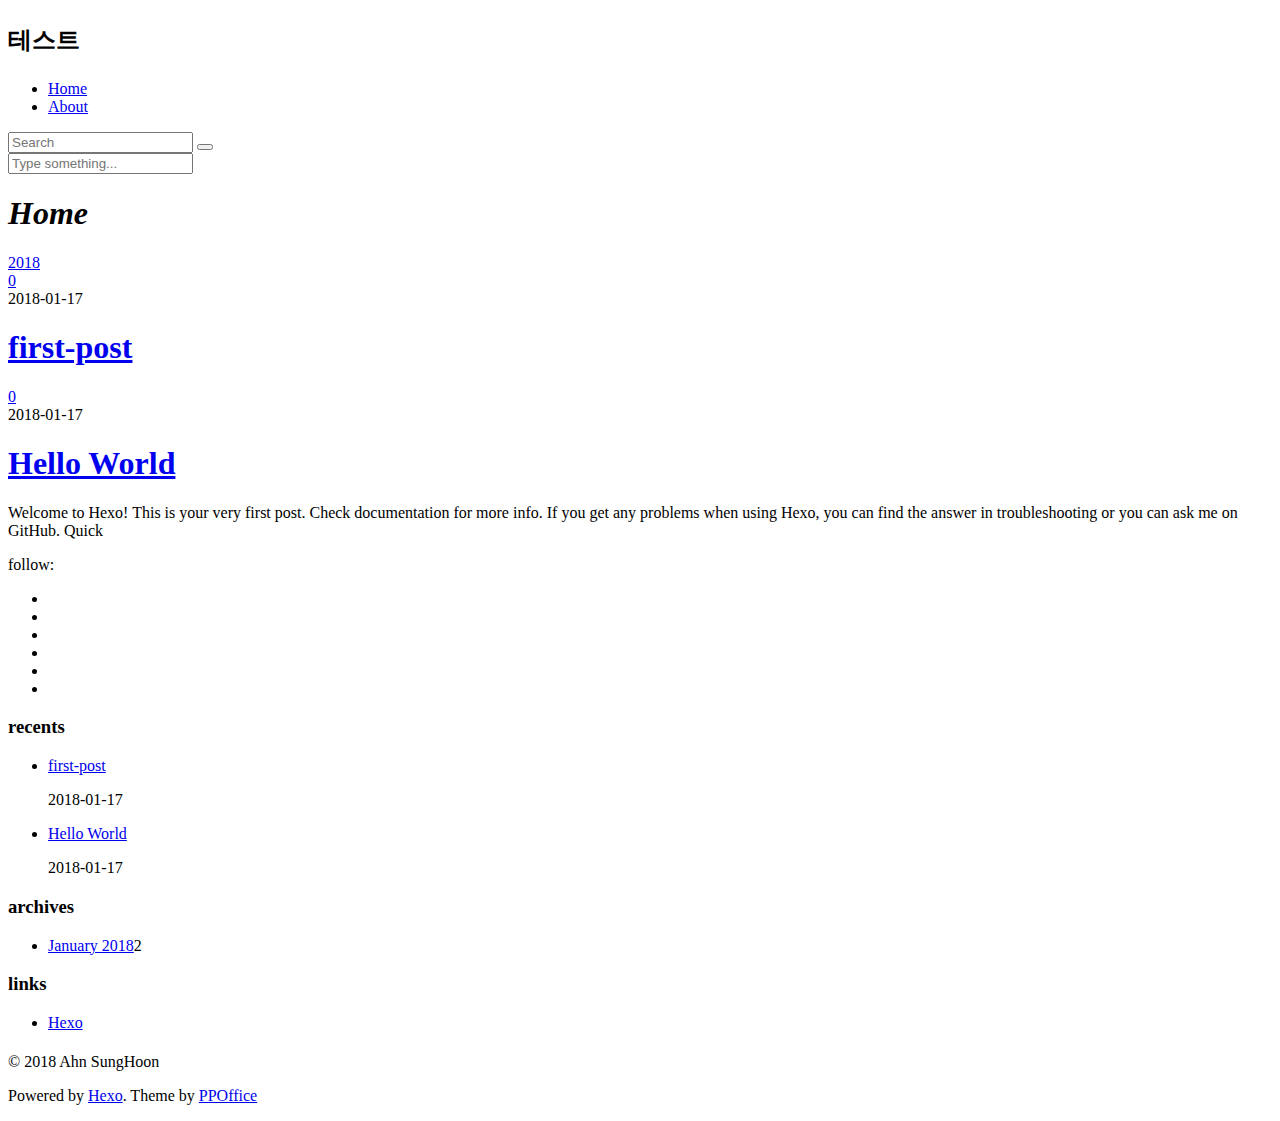
==== commit 8433a472: "Site updated: 2018-01-17 16:10:25" ====
--- a/index.html
+++ b/index.html
@@ -9,8 +9,9 @@
     
     <meta property="og:type" content="website">
 <meta property="og:title" content="Test 프로그래밍">
-<meta property="og:url" content="/ahn/index.html">
+<meta property="og:url" content="https://kker5.github.io/ahn/index.html">
 <meta property="og:site_name" content="Test 프로그래밍">
+<meta property="og:locale" content="korean">
 <meta name="twitter:card" content="summary">
 <meta name="twitter:title" content="Test 프로그래밍">
     
@@ -21,19 +22,19 @@
 
     
 
-    <link rel="stylesheet" href="/libs/font-awesome/css/font-awesome.min.css">
-    <link rel="stylesheet" href="/libs/titillium-web/styles.css">
-    <link rel="stylesheet" href="/libs/source-code-pro/styles.css">
-
-    <link rel="stylesheet" href="/css/style.css">
-
-    <script src="/libs/jquery/2.0.3/jquery.min.js"></script>
-    
-    
-        <link rel="stylesheet" href="/libs/lightgallery/css/lightgallery.min.css">
-    
-    
-        <link rel="stylesheet" href="/libs/justified-gallery/justifiedGallery.min.css">
+    <link rel="stylesheet" href="/ahn/libs/font-awesome/css/font-awesome.min.css">
+    <link rel="stylesheet" href="/ahn/libs/titillium-web/styles.css">
+    <link rel="stylesheet" href="/ahn/libs/source-code-pro/styles.css">
+
+    <link rel="stylesheet" href="/ahn/css/style.css">
+
+    <script src="/ahn/libs/jquery/2.0.3/jquery.min.js"></script>
+    
+    
+        <link rel="stylesheet" href="/ahn/libs/lightgallery/css/lightgallery.min.css">
+    
+    
+        <link rel="stylesheet" href="/ahn/libs/justified-gallery/justifiedGallery.min.css">
     
     
     
@@ -49,7 +50,7 @@
             <div class="container-inner">
                 <div id="header-title">
                     <h1 class="logo-wrap">
-                        <a href="/" class="logo"></a>
+                        <a href="/ahn/" class="logo"></a>
                     </h1>
                     
                         <h2 class="subtitle-wrap">
@@ -63,13 +64,13 @@
                         <ul id="main-nav">
                             
                                 <li class="main-nav-list-item" >
-                                    <a class="main-nav-list-link" href="/">Home</a>
+                                    <a class="main-nav-list-link" href="/ahn/">Home</a>
                                 </li>
                             
                                         
                                     
                                 <li class="main-nav-list-item" >
-                                    <a class="main-nav-list-link" href="/about/index.html">About</a>
+                                    <a class="main-nav-list-link" href="/ahn/about/index.html">About</a>
                                 </li>
                             
                         </ul>
@@ -102,13 +103,13 @@
             TAGS: 'Tags',
             UNTITLED: '(Untitled)',
         },
-        ROOT_URL: '/',
-        CONTENT_URL: '/content.json',
+        ROOT_URL: '/ahn/',
+        CONTENT_URL: '/ahn/content.json',
     };
     window.INSIGHT_CONFIG = INSIGHT_CONFIG;
 })(window);
 </script>
-<script src="/js/insight.js"></script>
+<script src="/ahn/js/insight.js"></script>
 
 </div>
                         </nav>
@@ -137,7 +138,7 @@
         
         <section class="archives-wrap">
             <div class="archive-year-wrap">
-                <a href="/archives/2018" class="archive-year"><i class="icon fa fa-calendar-o"></i>2018</a>
+                <a href="/ahn/archives/2018" class="archive-year"><i class="icon fa fa-calendar-o"></i>2018</a>
             </div>
             <div class="archives">
     
@@ -148,7 +149,7 @@
         <article class="article article-summary">
     <div class="article-summary-inner">
         
-        <a href="/2018/01/17/hello-world/" class="thumbnail">
+        <a href="/ahn/2018/01/17/first-post/" class="thumbnail">
     
     
         <span class="thumbnail-image thumbnail-none"></span>
@@ -158,7 +159,7 @@
 <span class="comment-counter">
     <i class="fa fa-comments-o"></i>
     
-        <span class="disqus-comment-count" data-disqus-identifier="" data-disqus-url="/ahn/2018/01/17/hello-world/">0</span>
+        <span class="disqus-comment-count" data-disqus-identifier="" data-disqus-url="https://kker5.github.io/ahn/2018/01/17/first-post/">0</span>
     
 </span>
 
@@ -171,12 +172,58 @@
             <div class="category">
             
             </div>
+            <div class="date"><time datetime="2018-01-17T06:47:03.000Z" itemprop="datePublished">2018-01-17</time></div>
+        </div>
+        
+    
+        <h1 class="article-title" itemprop="name">
+        <a href="/ahn/2018/01/17/first-post/">first-post</a>
+        </h1>
+    
+
+        <p class="article-excerpt">
+            
+        </p>
+    </div>
+</article>
+    
+
+    
+    
+    
+    
+        <article class="article article-summary">
+    <div class="article-summary-inner">
+        
+        <a href="/ahn/2018/01/17/hello-world/" class="thumbnail">
+    
+    
+        <span class="thumbnail-image thumbnail-none"></span>
+    
+    
+        
+<span class="comment-counter">
+    <i class="fa fa-comments-o"></i>
+    
+        <span class="disqus-comment-count" data-disqus-identifier="" data-disqus-url="https://kker5.github.io/ahn/2018/01/17/hello-world/">0</span>
+    
+</span>
+
+
+    
+</a>
+
+        
+        <div class="article-meta">
+            <div class="category">
+            
+            </div>
             <div class="date"><time datetime="2018-01-17T05:06:43.746Z" itemprop="datePublished">2018-01-17</time></div>
         </div>
         
     
         <h1 class="article-title" itemprop="name">
-        <a href="/2018/01/17/hello-world/">Hello World</a>
+        <a href="/ahn/2018/01/17/hello-world/">Hello World</a>
         </h1>
     
 
@@ -205,7 +252,7 @@
             
                 
                 <li>
-                    <a class="social-tooltip" title="twitter" href="/" target="_blank">
+                    <a class="social-tooltip" title="twitter" href="/ahn/" target="_blank">
                         <i class="icon fa fa-twitter"></i>
                     </a>
                 </li>
@@ -213,7 +260,7 @@
             
                 
                 <li>
-                    <a class="social-tooltip" title="facebook" href="/" target="_blank">
+                    <a class="social-tooltip" title="facebook" href="/ahn/" target="_blank">
                         <i class="icon fa fa-facebook"></i>
                     </a>
                 </li>
@@ -221,7 +268,7 @@
             
                 
                 <li>
-                    <a class="social-tooltip" title="google-plus" href="/" target="_blank">
+                    <a class="social-tooltip" title="google-plus" href="/ahn/" target="_blank">
                         <i class="icon fa fa-google-plus"></i>
                     </a>
                 </li>
@@ -237,7 +284,7 @@
             
                 
                 <li>
-                    <a class="social-tooltip" title="weibo" href="/" target="_blank">
+                    <a class="social-tooltip" title="weibo" href="/ahn/" target="_blank">
                         <i class="icon fa fa-weibo"></i>
                     </a>
                 </li>
@@ -245,7 +292,7 @@
             
                 
                 <li>
-                    <a class="social-tooltip" title="rss" href="/" target="_blank">
+                    <a class="social-tooltip" title="rss" href="/ahn/" target="_blank">
                         <i class="icon fa fa-rss"></i>
                     </a>
                 </li>
@@ -266,7 +313,7 @@
                     <li>
                         
                         <div class="item-thumbnail">
-                            <a href="/2018/01/17/hello-world/" class="thumbnail">
+                            <a href="/ahn/2018/01/17/first-post/" class="thumbnail">
     
     
         <span class="thumbnail-image thumbnail-none"></span>
@@ -278,7 +325,27 @@
                         
                         <div class="item-inner">
                             <p class="item-category"></p>
-                            <p class="item-title"><a href="/2018/01/17/hello-world/" class="title">Hello World</a></p>
+                            <p class="item-title"><a href="/ahn/2018/01/17/first-post/" class="title">first-post</a></p>
+                            <p class="item-date"><time datetime="2018-01-17T06:47:03.000Z" itemprop="datePublished">2018-01-17</time></p>
+                        </div>
+                    </li>
+                
+                    <li>
+                        
+                        <div class="item-thumbnail">
+                            <a href="/ahn/2018/01/17/hello-world/" class="thumbnail">
+    
+    
+        <span class="thumbnail-image thumbnail-none"></span>
+    
+    
+</a>
+
+                        </div>
+                        
+                        <div class="item-inner">
+                            <p class="item-category"></p>
+                            <p class="item-title"><a href="/ahn/2018/01/17/hello-world/" class="title">Hello World</a></p>
                             <p class="item-date"><time datetime="2018-01-17T05:06:43.746Z" itemprop="datePublished">2018-01-17</time></p>
                         </div>
                     </li>
@@ -295,7 +362,7 @@
     <div class="widget-wrap widget-list">
         <h3 class="widget-title">archives</h3>
         <div class="widget">
-            <ul class="archive-list"><li class="archive-list-item"><a class="archive-list-link" href="/archives/2018/01/">January 2018</a><span class="archive-list-count">1</span></li></ul>
+            <ul class="archive-list"><li class="archive-list-item"><a class="archive-list-link" href="/ahn/archives/2018/01/">January 2018</a><span class="archive-list-count">2</span></li></ul>
         </div>
     </div>
 
@@ -335,7 +402,7 @@
             <a id="back-to-top" href="javascript:;"><i class="icon fa fa-angle-up"></i></a>
             <div class="credit">
                 <h1 class="logo-wrap">
-                    <a href="/" class="logo"></a>
+                    <a href="/ahn/" class="logo"></a>
                 </h1>
                 <p>&copy; 2018 Ahn SungHoon</p>
                 <p>Powered by <a href="//hexo.io/" target="_blank">Hexo</a>. Theme by <a href="//github.com/ppoffice" target="_blank">PPOffice</a></p>
@@ -362,25 +429,25 @@
 
 
     
-        <script src="/libs/lightgallery/js/lightgallery.min.js"></script>
-        <script src="/libs/lightgallery/js/lg-thumbnail.min.js"></script>
-        <script src="/libs/lightgallery/js/lg-pager.min.js"></script>
-        <script src="/libs/lightgallery/js/lg-autoplay.min.js"></script>
-        <script src="/libs/lightgallery/js/lg-fullscreen.min.js"></script>
-        <script src="/libs/lightgallery/js/lg-zoom.min.js"></script>
-        <script src="/libs/lightgallery/js/lg-hash.min.js"></script>
-        <script src="/libs/lightgallery/js/lg-share.min.js"></script>
-        <script src="/libs/lightgallery/js/lg-video.min.js"></script>
-    
-    
-        <script src="/libs/justified-gallery/jquery.justifiedGallery.min.js"></script>
+        <script src="/ahn/libs/lightgallery/js/lightgallery.min.js"></script>
+        <script src="/ahn/libs/lightgallery/js/lg-thumbnail.min.js"></script>
+        <script src="/ahn/libs/lightgallery/js/lg-pager.min.js"></script>
+        <script src="/ahn/libs/lightgallery/js/lg-autoplay.min.js"></script>
+        <script src="/ahn/libs/lightgallery/js/lg-fullscreen.min.js"></script>
+        <script src="/ahn/libs/lightgallery/js/lg-zoom.min.js"></script>
+        <script src="/ahn/libs/lightgallery/js/lg-hash.min.js"></script>
+        <script src="/ahn/libs/lightgallery/js/lg-share.min.js"></script>
+        <script src="/ahn/libs/lightgallery/js/lg-video.min.js"></script>
+    
+    
+        <script src="/ahn/libs/justified-gallery/jquery.justifiedGallery.min.js"></script>
     
     
 
 
 
 <!-- Custom Scripts -->
-<script src="/js/main.js"></script>
+<script src="/ahn/js/main.js"></script>
 
     </div>
 </body>
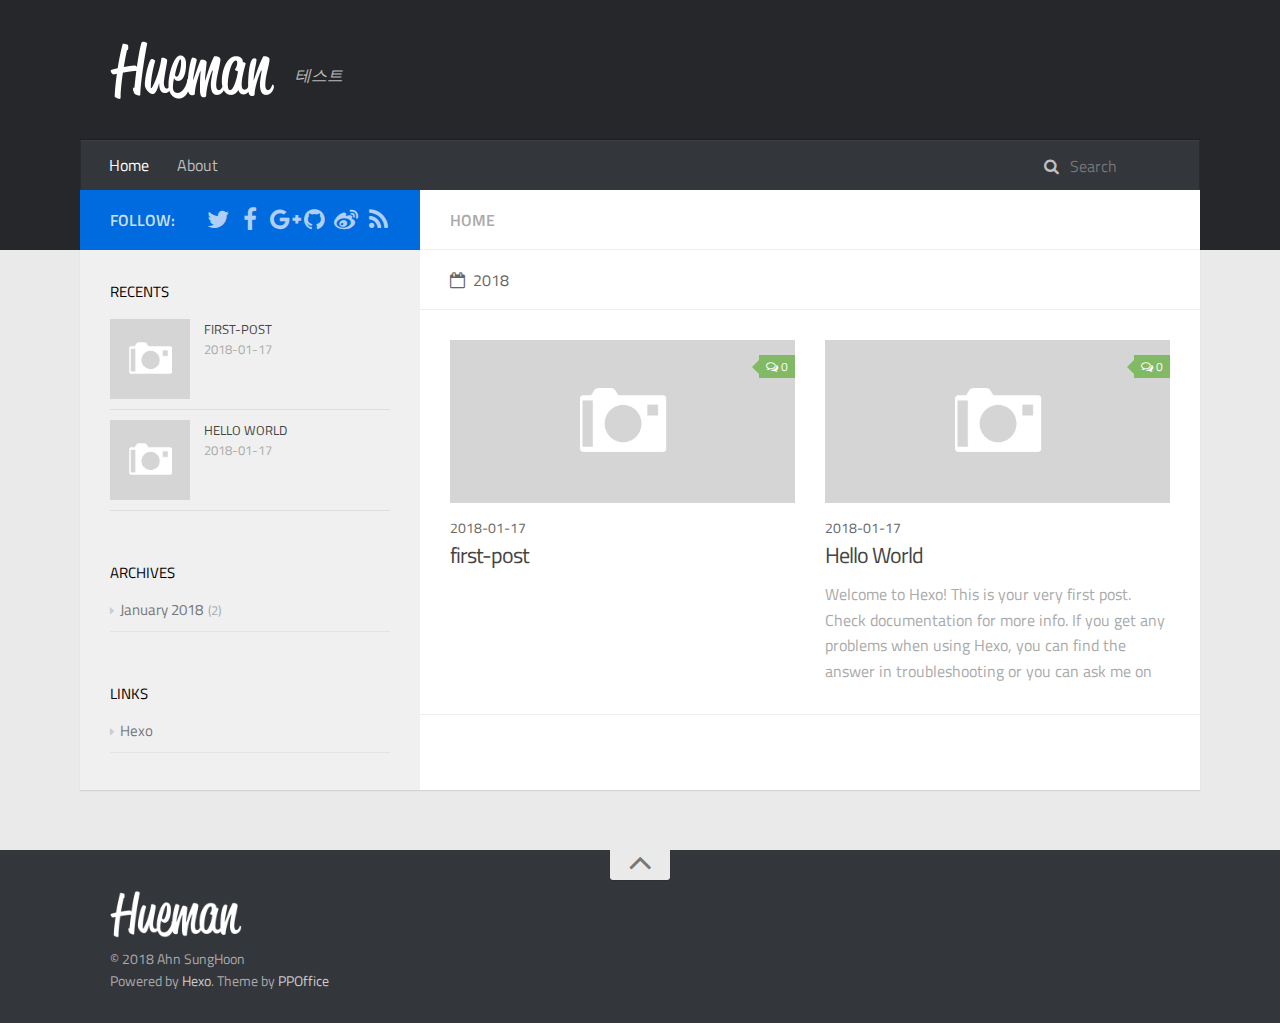
==== commit ab32eeb3: "Site updated: 2018-01-17 16:13:56" ====
--- a/index.html
+++ b/index.html
@@ -22,19 +22,19 @@
 
     
 
-    <link rel="stylesheet" href="/ahn/libs/font-awesome/css/font-awesome.min.css">
-    <link rel="stylesheet" href="/ahn/libs/titillium-web/styles.css">
-    <link rel="stylesheet" href="/ahn/libs/source-code-pro/styles.css">
-
-    <link rel="stylesheet" href="/ahn/css/style.css">
-
-    <script src="/ahn/libs/jquery/2.0.3/jquery.min.js"></script>
-    
-    
-        <link rel="stylesheet" href="/ahn/libs/lightgallery/css/lightgallery.min.css">
-    
-    
-        <link rel="stylesheet" href="/ahn/libs/justified-gallery/justifiedGallery.min.css">
+    <link rel="stylesheet" href="/libs/font-awesome/css/font-awesome.min.css">
+    <link rel="stylesheet" href="/libs/titillium-web/styles.css">
+    <link rel="stylesheet" href="/libs/source-code-pro/styles.css">
+
+    <link rel="stylesheet" href="/css/style.css">
+
+    <script src="/libs/jquery/2.0.3/jquery.min.js"></script>
+    
+    
+        <link rel="stylesheet" href="/libs/lightgallery/css/lightgallery.min.css">
+    
+    
+        <link rel="stylesheet" href="/libs/justified-gallery/justifiedGallery.min.css">
     
     
     
@@ -50,7 +50,7 @@
             <div class="container-inner">
                 <div id="header-title">
                     <h1 class="logo-wrap">
-                        <a href="/ahn/" class="logo"></a>
+                        <a href="/" class="logo"></a>
                     </h1>
                     
                         <h2 class="subtitle-wrap">
@@ -64,13 +64,13 @@
                         <ul id="main-nav">
                             
                                 <li class="main-nav-list-item" >
-                                    <a class="main-nav-list-link" href="/ahn/">Home</a>
+                                    <a class="main-nav-list-link" href="/">Home</a>
                                 </li>
                             
                                         
                                     
                                 <li class="main-nav-list-item" >
-                                    <a class="main-nav-list-link" href="/ahn/about/index.html">About</a>
+                                    <a class="main-nav-list-link" href="/about/index.html">About</a>
                                 </li>
                             
                         </ul>
@@ -103,13 +103,13 @@
             TAGS: 'Tags',
             UNTITLED: '(Untitled)',
         },
-        ROOT_URL: '/ahn/',
-        CONTENT_URL: '/ahn/content.json',
+        ROOT_URL: '/',
+        CONTENT_URL: '/content.json',
     };
     window.INSIGHT_CONFIG = INSIGHT_CONFIG;
 })(window);
 </script>
-<script src="/ahn/js/insight.js"></script>
+<script src="/js/insight.js"></script>
 
 </div>
                         </nav>
@@ -138,7 +138,7 @@
         
         <section class="archives-wrap">
             <div class="archive-year-wrap">
-                <a href="/ahn/archives/2018" class="archive-year"><i class="icon fa fa-calendar-o"></i>2018</a>
+                <a href="/archives/2018" class="archive-year"><i class="icon fa fa-calendar-o"></i>2018</a>
             </div>
             <div class="archives">
     
@@ -149,7 +149,7 @@
         <article class="article article-summary">
     <div class="article-summary-inner">
         
-        <a href="/ahn/2018/01/17/first-post/" class="thumbnail">
+        <a href="/2018/01/17/first-post/" class="thumbnail">
     
     
         <span class="thumbnail-image thumbnail-none"></span>
@@ -177,7 +177,7 @@
         
     
         <h1 class="article-title" itemprop="name">
-        <a href="/ahn/2018/01/17/first-post/">first-post</a>
+        <a href="/2018/01/17/first-post/">first-post</a>
         </h1>
     
 
@@ -195,7 +195,7 @@
         <article class="article article-summary">
     <div class="article-summary-inner">
         
-        <a href="/ahn/2018/01/17/hello-world/" class="thumbnail">
+        <a href="/2018/01/17/hello-world/" class="thumbnail">
     
     
         <span class="thumbnail-image thumbnail-none"></span>
@@ -223,7 +223,7 @@
         
     
         <h1 class="article-title" itemprop="name">
-        <a href="/ahn/2018/01/17/hello-world/">Hello World</a>
+        <a href="/2018/01/17/hello-world/">Hello World</a>
         </h1>
     
 
@@ -252,7 +252,7 @@
             
                 
                 <li>
-                    <a class="social-tooltip" title="twitter" href="/ahn/" target="_blank">
+                    <a class="social-tooltip" title="twitter" href="/" target="_blank">
                         <i class="icon fa fa-twitter"></i>
                     </a>
                 </li>
@@ -260,7 +260,7 @@
             
                 
                 <li>
-                    <a class="social-tooltip" title="facebook" href="/ahn/" target="_blank">
+                    <a class="social-tooltip" title="facebook" href="/" target="_blank">
                         <i class="icon fa fa-facebook"></i>
                     </a>
                 </li>
@@ -268,7 +268,7 @@
             
                 
                 <li>
-                    <a class="social-tooltip" title="google-plus" href="/ahn/" target="_blank">
+                    <a class="social-tooltip" title="google-plus" href="/" target="_blank">
                         <i class="icon fa fa-google-plus"></i>
                     </a>
                 </li>
@@ -284,7 +284,7 @@
             
                 
                 <li>
-                    <a class="social-tooltip" title="weibo" href="/ahn/" target="_blank">
+                    <a class="social-tooltip" title="weibo" href="/" target="_blank">
                         <i class="icon fa fa-weibo"></i>
                     </a>
                 </li>
@@ -292,7 +292,7 @@
             
                 
                 <li>
-                    <a class="social-tooltip" title="rss" href="/ahn/" target="_blank">
+                    <a class="social-tooltip" title="rss" href="/" target="_blank">
                         <i class="icon fa fa-rss"></i>
                     </a>
                 </li>
@@ -313,7 +313,7 @@
                     <li>
                         
                         <div class="item-thumbnail">
-                            <a href="/ahn/2018/01/17/first-post/" class="thumbnail">
+                            <a href="/2018/01/17/first-post/" class="thumbnail">
     
     
         <span class="thumbnail-image thumbnail-none"></span>
@@ -325,7 +325,7 @@
                         
                         <div class="item-inner">
                             <p class="item-category"></p>
-                            <p class="item-title"><a href="/ahn/2018/01/17/first-post/" class="title">first-post</a></p>
+                            <p class="item-title"><a href="/2018/01/17/first-post/" class="title">first-post</a></p>
                             <p class="item-date"><time datetime="2018-01-17T06:47:03.000Z" itemprop="datePublished">2018-01-17</time></p>
                         </div>
                     </li>
@@ -333,7 +333,7 @@
                     <li>
                         
                         <div class="item-thumbnail">
-                            <a href="/ahn/2018/01/17/hello-world/" class="thumbnail">
+                            <a href="/2018/01/17/hello-world/" class="thumbnail">
     
     
         <span class="thumbnail-image thumbnail-none"></span>
@@ -345,7 +345,7 @@
                         
                         <div class="item-inner">
                             <p class="item-category"></p>
-                            <p class="item-title"><a href="/ahn/2018/01/17/hello-world/" class="title">Hello World</a></p>
+                            <p class="item-title"><a href="/2018/01/17/hello-world/" class="title">Hello World</a></p>
                             <p class="item-date"><time datetime="2018-01-17T05:06:43.746Z" itemprop="datePublished">2018-01-17</time></p>
                         </div>
                     </li>
@@ -362,7 +362,7 @@
     <div class="widget-wrap widget-list">
         <h3 class="widget-title">archives</h3>
         <div class="widget">
-            <ul class="archive-list"><li class="archive-list-item"><a class="archive-list-link" href="/ahn/archives/2018/01/">January 2018</a><span class="archive-list-count">2</span></li></ul>
+            <ul class="archive-list"><li class="archive-list-item"><a class="archive-list-link" href="/archives/2018/01/">January 2018</a><span class="archive-list-count">2</span></li></ul>
         </div>
     </div>
 
@@ -402,7 +402,7 @@
             <a id="back-to-top" href="javascript:;"><i class="icon fa fa-angle-up"></i></a>
             <div class="credit">
                 <h1 class="logo-wrap">
-                    <a href="/ahn/" class="logo"></a>
+                    <a href="/" class="logo"></a>
                 </h1>
                 <p>&copy; 2018 Ahn SungHoon</p>
                 <p>Powered by <a href="//hexo.io/" target="_blank">Hexo</a>. Theme by <a href="//github.com/ppoffice" target="_blank">PPOffice</a></p>
@@ -429,25 +429,25 @@
 
 
     
-        <script src="/ahn/libs/lightgallery/js/lightgallery.min.js"></script>
-        <script src="/ahn/libs/lightgallery/js/lg-thumbnail.min.js"></script>
-        <script src="/ahn/libs/lightgallery/js/lg-pager.min.js"></script>
-        <script src="/ahn/libs/lightgallery/js/lg-autoplay.min.js"></script>
-        <script src="/ahn/libs/lightgallery/js/lg-fullscreen.min.js"></script>
-        <script src="/ahn/libs/lightgallery/js/lg-zoom.min.js"></script>
-        <script src="/ahn/libs/lightgallery/js/lg-hash.min.js"></script>
-        <script src="/ahn/libs/lightgallery/js/lg-share.min.js"></script>
-        <script src="/ahn/libs/lightgallery/js/lg-video.min.js"></script>
-    
-    
-        <script src="/ahn/libs/justified-gallery/jquery.justifiedGallery.min.js"></script>
+        <script src="/libs/lightgallery/js/lightgallery.min.js"></script>
+        <script src="/libs/lightgallery/js/lg-thumbnail.min.js"></script>
+        <script src="/libs/lightgallery/js/lg-pager.min.js"></script>
+        <script src="/libs/lightgallery/js/lg-autoplay.min.js"></script>
+        <script src="/libs/lightgallery/js/lg-fullscreen.min.js"></script>
+        <script src="/libs/lightgallery/js/lg-zoom.min.js"></script>
+        <script src="/libs/lightgallery/js/lg-hash.min.js"></script>
+        <script src="/libs/lightgallery/js/lg-share.min.js"></script>
+        <script src="/libs/lightgallery/js/lg-video.min.js"></script>
+    
+    
+        <script src="/libs/justified-gallery/jquery.justifiedGallery.min.js"></script>
     
     
 
 
 
 <!-- Custom Scripts -->
-<script src="/ahn/js/main.js"></script>
+<script src="/js/main.js"></script>
 
     </div>
 </body>
--- a/libs/titillium-web/styles.css
+++ b/libs/titillium-web/styles.css
@@ -0,0 +1,48 @@
+/* latin-ext */
+@font-face {
+  font-family: 'Titillium Web';
+  font-style: normal;
+  font-weight: 300;
+  src: local('Titillium WebLight'), local('TitilliumWeb-Light'), url(fonts/anMUvcNT0H1YN4FII8wpr9INifKjd1RJ3NxxEi9Cy2w.woff2) format('woff2');
+  unicode-range: U+0100-024F, U+1E00-1EFF, U+20A0-20AB, U+20AD-20CF, U+2C60-2C7F, U+A720-A7FF;
+}
+/* latin */
+@font-face {
+  font-family: 'Titillium Web';
+  font-style: normal;
+  font-weight: 300;
+  src: local('Titillium WebLight'), local('TitilliumWeb-Light'), url(fonts/anMUvcNT0H1YN4FII8wpr4-67659ICLY8bMrYhtePPA.woff2) format('woff2');
+  unicode-range: U+0000-00FF, U+0131, U+0152-0153, U+02C6, U+02DA, U+02DC, U+2000-206F, U+2074, U+20AC, U+2212, U+2215, U+E0FF, U+EFFD, U+F000;
+}
+/* latin-ext */
+@font-face {
+  font-family: 'Titillium Web';
+  font-style: normal;
+  font-weight: 400;
+  src: local('Titillium Web'), local('TitilliumWeb-Regular'), url(fonts/7XUFZ5tgS-tD6QamInJTcSo_WB_cotcEMUw1LsIE8mM.woff2) format('woff2');
+  unicode-range: U+0100-024F, U+1E00-1EFF, U+20A0-20AB, U+20AD-20CF, U+2C60-2C7F, U+A720-A7FF;
+}
+/* latin */
+@font-face {
+  font-family: 'Titillium Web';
+  font-style: normal;
+  font-weight: 400;
+  src: local('Titillium Web'), local('TitilliumWeb-Regular'), url(fonts/7XUFZ5tgS-tD6QamInJTcZSnX671uNZIV63UdXh3Mg0.woff2) format('woff2');
+  unicode-range: U+0000-00FF, U+0131, U+0152-0153, U+02C6, U+02DA, U+02DC, U+2000-206F, U+2074, U+20AC, U+2212, U+2215, U+E0FF, U+EFFD, U+F000;
+}
+/* latin-ext */
+@font-face {
+  font-family: 'Titillium Web';
+  font-style: normal;
+  font-weight: 600;
+  src: local('Titillium WebSemiBold'), local('TitilliumWeb-SemiBold'), url(fonts/anMUvcNT0H1YN4FII8wpr_SNRT0fZ5CX-AqRkMYgJJo.woff2) format('woff2');
+  unicode-range: U+0100-024F, U+1E00-1EFF, U+20A0-20AB, U+20AD-20CF, U+2C60-2C7F, U+A720-A7FF;
+}
+/* latin */
+@font-face {
+  font-family: 'Titillium Web';
+  font-style: normal;
+  font-weight: 600;
+  src: local('Titillium WebSemiBold'), local('TitilliumWeb-SemiBold'), url(fonts/anMUvcNT0H1YN4FII8wpr46gJz9aNFrmnwBdd69aqzY.woff2) format('woff2');
+  unicode-range: U+0000-00FF, U+0131, U+0152-0153, U+02C6, U+02DA, U+02DC, U+2000-206F, U+2074, U+20AC, U+2212, U+2215, U+E0FF, U+EFFD, U+F000;
+}--- a/libs/source-code-pro/styles.css
+++ b/libs/source-code-pro/styles.css
@@ -0,0 +1,16 @@
+/* latin-ext */
+@font-face {
+  font-family: 'Source Code Pro';
+  font-style: normal;
+  font-weight: 400;
+  src: local('Source Code Pro'), local('SourceCodePro-Regular'), url(fonts/mrl8jkM18OlOQN8JLgasDy2Q8seG17bfDXYR_jUsrzg.woff2) format('woff2');
+  unicode-range: U+0100-024F, U+1E00-1EFF, U+20A0-20AB, U+20AD-20CF, U+2C60-2C7F, U+A720-A7FF;
+}
+/* latin */
+@font-face {
+  font-family: 'Source Code Pro';
+  font-style: normal;
+  font-weight: 400;
+  src: local('Source Code Pro'), local('SourceCodePro-Regular'), url(fonts/mrl8jkM18OlOQN8JLgasD9V_2ngZ8dMf8fLgjYEouxg.woff2) format('woff2');
+  unicode-range: U+0000-00FF, U+0131, U+0152-0153, U+02C6, U+02DA, U+02DC, U+2000-206F, U+2074, U+20AC, U+2212, U+2215, U+E0FF, U+EFFD, U+F000;
+}--- a/css/style.css
+++ b/css/style.css
@@ -0,0 +1,2145 @@
+#main .main-body-header em,
+#main .main-body-header a,
+.article-meta,
+.archive-year {
+  text-transform: uppercase;
+  color: #666;
+  line-height: 1em;
+  text-shadow: 0 1px #fff;
+}
+#main .main-body-header em,
+#main .main-body-header a,
+.article-meta,
+.archive-year,
+#main .main-body-header em a,
+#main .main-body-header a a,
+.article-meta a,
+.archive-year a {
+  text-decoration: none;
+}
+.widget h1,
+.article-entry h1 {
+  font-size: 2em;
+}
+.widget h2,
+.article-entry h2 {
+  font-size: 1.5em;
+}
+.widget h3,
+.article-entry h3 {
+  font-size: 1.3em;
+}
+.widget h4,
+.article-entry h4 {
+  font-size: 1.2em;
+}
+.widget h5,
+.article-entry h5 {
+  font-size: 1em;
+}
+.widget h6,
+.article-entry h6 {
+  font-size: 1em;
+  color: #aaa;
+}
+.widget hr,
+.article-entry hr {
+  border: 1px dashed #ddd;
+}
+.widget strong,
+.article-entry strong {
+  font-weight: bold;
+}
+.widget em,
+.article-entry em,
+.widget cite,
+.article-entry cite {
+  font-style: italic;
+}
+.widget sup,
+.article-entry sup,
+.widget sub,
+.article-entry sub {
+  font-size: 0.75em;
+  line-height: 0;
+  position: relative;
+  vertical-align: baseline;
+}
+.widget sup,
+.article-entry sup {
+  top: -0.5em;
+}
+.widget sub,
+.article-entry sub {
+  bottom: -0.2em;
+}
+.widget small,
+.article-entry small {
+  font-size: 0.85em;
+}
+.widget acronym,
+.article-entry acronym,
+.widget abbr,
+.article-entry abbr {
+  border-bottom: 1px dotted;
+}
+.widget ul,
+.article-entry ul,
+.widget ol,
+.article-entry ol,
+.widget dl,
+.article-entry dl {
+  line-height: 1.6em;
+}
+.widget ul ul,
+.article-entry ul ul,
+.widget ol ul,
+.article-entry ol ul,
+.widget ul ol,
+.article-entry ul ol,
+.widget ol ol,
+.article-entry ol ol {
+  margin-top: 0;
+  margin-bottom: 0;
+  margin-left: 20px;
+}
+.widget ul,
+.article-entry ul {
+  list-style: disc;
+  list-style-position: inside;
+}
+.widget ol,
+.article-entry ol {
+  list-style: decimal;
+  list-style-position: inside;
+}
+.widget dt,
+.article-entry dt {
+  font-weight: bold;
+  list-style-position: inside;
+}
+html,
+body,
+div,
+span,
+applet,
+object,
+iframe,
+h1,
+h2,
+h3,
+h4,
+h5,
+h6,
+p,
+blockquote,
+pre,
+a,
+abbr,
+acronym,
+address,
+big,
+cite,
+code,
+del,
+dfn,
+em,
+img,
+ins,
+kbd,
+q,
+s,
+samp,
+small,
+strike,
+strong,
+sub,
+sup,
+tt,
+var,
+dl,
+dt,
+dd,
+ol,
+ul,
+li,
+fieldset,
+form,
+label,
+legend,
+table,
+caption,
+tbody,
+tfoot,
+thead,
+tr,
+th,
+td {
+  margin: 0;
+  padding: 0;
+  border: 0;
+  outline: 0;
+  font-weight: inherit;
+  font-style: inherit;
+  font-family: inherit;
+  font-size: 100%;
+  vertical-align: baseline;
+}
+body {
+  line-height: 1;
+  color: #000;
+  background: #fff;
+}
+ol,
+ul {
+  list-style: none;
+}
+table {
+  border-collapse: separate;
+  border-spacing: 0;
+  vertical-align: middle;
+}
+caption,
+th,
+td {
+  text-align: left;
+  font-weight: normal;
+  vertical-align: middle;
+}
+a img {
+  border: none;
+}
+input,
+button {
+  margin: 0;
+  padding: 0;
+}
+input::-moz-focus-inner,
+button::-moz-focus-inner {
+  border: 0;
+  padding: 0;
+}
+html,
+body,
+#container {
+  height: 100%;
+}
+::selection {
+  color: #fff;
+  background: #006bde;
+}
+body {
+  background: #eaeaea;
+  font: 14px "Titillium Web", "Helvetica Neue", Helvetica, Arial, "Microsoft Yahei", sans-serif;
+  -webkit-text-size-adjust: 100%;
+}
+code {
+  margin: 0 2px;
+  color: #e96900;
+  padding: 3px 5px;
+  font-size: 0.8em;
+  border-radius: 2px;
+  font-family: "Source Code Pro", Consolas, Monaco, Menlo, Consolas, monospace;
+  background-color: #f8f8f8;
+}
+.container {
+  position: relative;
+  padding: 0 20px;
+}
+.container-inner {
+  max-width: 1120px;
+  min-width: 320px;
+  width: 100%;
+  margin: 0 auto;
+}
+.container-inner:before,
+.container-inner:after {
+  content: "";
+  display: table;
+}
+.container-inner:after {
+  clear: both;
+}
+.left,
+.alignleft {
+  float: left;
+}
+.right,
+.alignright {
+  float: right;
+}
+.clear {
+  clear: both;
+}
+.logo {
+  display: block;
+  padding: 10px 0;
+  width: 165px;
+  height: 60px;
+  background-image: url("images/logo-header.png");
+  background-position: 0px 10px;
+  background-repeat: no-repeat;
+  -webkit-background-size: 165px 60px;
+  -moz-background-size: 165px 60px;
+  background-size: 165px 60px;
+}
+.main-body {
+  margin-top: -60px;
+  background-color: #fff;
+}
+.main-body-inner {
+  position: relative;
+  -webkit-box-sizing: border-box;
+  -moz-box-sizing: border-box;
+  box-sizing: border-box;
+  -webkit-box-shadow: rgba(0,0,0,0.098) 0px 1px 1px 0px;
+  box-shadow: rgba(0,0,0,0.098) 0px 1px 1px 0px;
+  padding-left: 340px;
+  background: url("images/s-left.png") repeat-y left 0;
+}
+.main-body-inner:before,
+.main-body-inner:after {
+  content: "";
+  display: table;
+}
+.main-body-inner:after {
+  clear: both;
+}
+#main {
+  float: right;
+  width: 100%;
+  -webkit-box-sizing: border-box;
+  -moz-box-sizing: border-box;
+  box-sizing: border-box;
+  min-height: 600px;
+}
+#main .main-body-header {
+  background: #fff;
+  position: relative;
+  padding: 18px 30px 17px;
+  border-bottom: 1px solid #eee;
+  color: #666;
+  font-size: 16px;
+  font-weight: 600;
+  text-transform: uppercase;
+  line-height: 24px;
+}
+#main .main-body-header .page-title-link,
+#main .main-body-header i {
+  margin-right: 8px;
+}
+#main .main-body-header i {
+  font-weight: 400;
+}
+#main .main-body-header em,
+#main .main-body-header a {
+  color: #aaa;
+}
+#main .main-body-content:before,
+#main .main-body-content:after {
+  content: "";
+  display: table;
+}
+#main .main-body-content:after {
+  clear: both;
+}
+#header {
+  background: #26272b;
+  padding-bottom: 60px;
+  position: relative;
+}
+#header-outer {
+  height: 100%;
+  position: relative;
+}
+#header-inner {
+  position: relative;
+}
+#header-title {
+  text-align: center;
+  padding: 30px 30px;
+}
+#header-title:before,
+#header-title:after {
+  content: "";
+  display: table;
+}
+#header-title:after {
+  clear: both;
+}
+#header-title .logo-wrap,
+#header-title .subtitle-wrap {
+  float: left;
+}
+#header-title .subtitle-wrap {
+  padding: 10px 0px 0px;
+  margin-left: 20px;
+}
+#header-title .subtitle {
+  font-size: 16px;
+  font-style: italic;
+  line-height: 70px;
+  color: rgba(255,255,255,0.7);
+  text-shadow: 0 1px rgba(0,0,0,0.2);
+}
+.nav-container .nav-icon,
+.nav-container .nav-container-inner #main-nav .main-nav-list-item .main-nav-list-link {
+  float: left;
+  color: rgba(255,255,255,0.7);
+  text-decoration: none;
+  text-shadow: 0 1px rgba(0,0,0,0.2);
+  display: block;
+  padding: 20px 15px;
+  -webkit-transition: 0.2s ease-in;
+  -moz-transition: 0.2s ease-in;
+  -ms-transition: 0.2s ease-in;
+  transition: 0.2s ease-in;
+}
+.nav-container .nav-icon:hover,
+.nav-container .nav-container-inner #main-nav .main-nav-list-item .main-nav-list-link:hover {
+  color: #fff;
+  background: rgba(0,0,0,0.1);
+}
+.nav-container {
+  padding: 0 15px;
+  background: #33363b;
+  z-index: 1;
+  -webkit-box-shadow: inset 0 1px 0 rgba(255,255,255,0.05), 0 -1px 0 rgba(0,0,0,0.2), inset 1px 0 0 rgba(0,0,0,0.2), inset -1px 0 0 rgba(0,0,0,0.2);
+  box-shadow: inset 0 1px 0 rgba(255,255,255,0.05), 0 -1px 0 rgba(0,0,0,0.2), inset 1px 0 0 rgba(0,0,0,0.2), inset -1px 0 0 rgba(0,0,0,0.2);
+}
+.nav-container:before,
+.nav-container:after {
+  content: "";
+  display: table;
+}
+.nav-container:after {
+  clear: both;
+}
+.nav-container .nav-icon {
+  line-height: 20px;
+  padding: 15px 14px;
+  text-align: center;
+  font-size: 14px;
+  position: relative;
+  cursor: pointer;
+}
+.nav-container #main-nav-toggle {
+  display: none;
+  width: 100%;
+  text-align: right;
+  -webkit-box-sizing: border-box;
+  -moz-box-sizing: border-box;
+  box-sizing: border-box;
+  border-bottom: 1px solid rgba(255,255,255,0.06);
+}
+.nav-container #main-nav-toggle:before {
+  content: "\f0c9";
+}
+.nav-container .nav-container-inner:before,
+.nav-container .nav-container-inner:after {
+  content: "";
+  display: table;
+}
+.nav-container .nav-container-inner:after {
+  clear: both;
+}
+.nav-container .nav-container-inner #main-nav {
+  float: left;
+}
+.nav-container .nav-container-inner #main-nav .main-nav-list {
+  float: left;
+}
+.nav-container .nav-container-inner #main-nav .main-nav-list-item {
+  position: relative;
+  float: left;
+}
+.nav-container .nav-container-inner #main-nav .main-nav-list-item.top-level-menu > a:after {
+  content: "\f0d7" !important;
+  float: none;
+  margin-left: 6px;
+  font-size: 14px;
+  line-height: 1.2em;
+  opacity: 0.5;
+  font-family: FontAwesome;
+  display: inline-block;
+}
+.nav-container .nav-container-inner #main-nav .main-nav-list-item.top-level-menu:hover > a {
+  color: #fff;
+  background: rgba(0,0,0,0.1);
+}
+.nav-container .nav-container-inner #main-nav .main-nav-list-item .main-nav-list-link {
+  line-height: 20px;
+  padding: 15px 14px;
+  font-size: 16px;
+}
+.nav-container .nav-container-inner #main-nav .main-nav-list-item .main-nav-list-link.current {
+  color: #fff;
+}
+.nav-container .nav-container-inner #main-nav .main-nav-list-item .main-nav-list-child {
+  top: 100%;
+  display: none;
+  padding: 10px 0;
+  overflow: hidden;
+  position: absolute;
+  width: 180px;
+  background: #33363b url("images/opacity-10.png") repeat;
+}
+.nav-container .nav-container-inner #main-nav .main-nav-list-item .main-nav-list-child li {
+  -webkit-box-shadow: 0 1px 0 rgba(255,255,255,0.06);
+  box-shadow: 0 1px 0 rgba(255,255,255,0.06);
+}
+.nav-container .nav-container-inner #main-nav .main-nav-list-item .main-nav-list-child li:last-child {
+  -webkit-box-shadow: none;
+  box-shadow: none;
+}
+.nav-container .nav-container-inner #main-nav .main-nav-list-item .main-nav-list-child li,
+.nav-container .nav-container-inner #main-nav .main-nav-list-item .main-nav-list-child li a {
+  width: 100%;
+  display: block;
+  -webkit-box-sizing: border-box;
+  -moz-box-sizing: border-box;
+  box-sizing: border-box;
+}
+.nav-container .nav-container-inner #sub-nav {
+  float: right;
+}
+.search-form {
+  padding: 14px 15px 16px;
+  height: 50px;
+  overflow: hidden;
+  -webkit-box-sizing: border-box;
+  -moz-box-sizing: border-box;
+  box-sizing: border-box;
+}
+.search-form:before {
+  content: "\f002";
+  margin-right: 8px;
+  color: rgba(255,255,255,0.7);
+  font: normal normal normal 16px/1 FontAwesome;
+}
+.search-form-input,
+.search-form-input.ins-search-input,
+.search-form-input.st-ui-search-input,
+.search-form-input.st-default-search-input {
+  -webkit-appearance: textarea;
+  padding: 0;
+  width: 100px;
+  height: auto !important;
+  border: none !important;
+  outline: none !important;
+  background: none !important;
+  line-height: 1.6em;
+  -webkit-transition: 0.2s ease-in;
+  -moz-transition: 0.2s ease-in;
+  -ms-transition: 0.2s ease-in;
+  transition: 0.2s ease-in;
+  font: 16px "Titillium Web", "Helvetica Neue", Helvetica, Arial, "Microsoft Yahei", sans-serif;
+  color: rgba(255,255,255,0.7);
+}
+.search-form-input:focus,
+.search-form-input.ins-search-input:focus,
+.search-form-input.st-ui-search-input:focus,
+.search-form-input.st-default-search-input:focus {
+  width: 200px;
+}
+.search-form-input::-webkit-search-results-decoration,
+.search-form-input.ins-search-input::-webkit-search-results-decoration,
+.search-form-input.st-ui-search-input::-webkit-search-results-decoration,
+.search-form-input.st-default-search-input::-webkit-search-results-decoration,
+.search-form-input::-webkit-search-cancel-button,
+.search-form-input.ins-search-input::-webkit-search-cancel-button,
+.search-form-input.st-ui-search-input::-webkit-search-cancel-button,
+.search-form-input.st-default-search-input::-webkit-search-cancel-button {
+  -webkit-appearance: none;
+}
+.search-form-submit {
+  display: none;
+}
+#sidebar {
+  float: left;
+  margin-left: -340px;
+  width: 340px;
+}
+#sidebar .sidebar-toggle {
+  display: none;
+}
+#sidebar .sidebar-top {
+  background: #006bde;
+  padding: 15px 30px;
+}
+#sidebar .sidebar-top:before,
+#sidebar .sidebar-top:after {
+  content: "";
+  display: table;
+}
+#sidebar .sidebar-top:after {
+  clear: both;
+}
+#sidebar .sidebar-top .sidebar-top-inner:before,
+#sidebar .sidebar-top .sidebar-top-inner:after {
+  content: "";
+  display: table;
+}
+#sidebar .sidebar-top .sidebar-top-inner:after {
+  clear: both;
+}
+#sidebar .sidebar-top p {
+  float: left;
+  color: rgba(255,255,255,0.8);
+  font-size: 16px;
+  font-weight: 600;
+  text-transform: uppercase;
+  line-height: 24px;
+  padding: 3px 0;
+}
+#sidebar .sidebar-top .social-links {
+  float: right;
+  position: relative;
+  padding-top: 2px;
+}
+#sidebar .sidebar-top .social-links li {
+  float: left;
+  margin-left: 8px;
+}
+#sidebar .sidebar-top .social-links li a:hover i:before {
+  color: #fff;
+}
+#sidebar .sidebar-top .social-links .social-tooltip {
+  position: relative;
+}
+#sidebar .sidebar-top .social-links .social-tooltip:hover:after {
+  top: -41px;
+  background: #fff;
+  font-size: 14px;
+  color: #666;
+  content: attr(title);
+  display: block;
+  right: 0;
+  padding: 5px 15px;
+  position: absolute;
+  white-space: nowrap;
+  border-radius: 3px;
+  -webkit-box-shadow: 0 0 2px rgba(0,0,0,0.2);
+  box-shadow: 0 0 2px rgba(0,0,0,0.2);
+  text-transform: uppercase;
+  z-index: 1;
+}
+#sidebar .sidebar-top .social-links .social-tooltip:hover:before {
+  top: -10px;
+  right: 8px;
+  border: solid;
+  border-color: #fff transparent;
+  border-width: 5px 5px 0 5px;
+  content: "";
+  display: block;
+  position: absolute;
+  z-index: 2;
+}
+#sidebar .sidebar-top i {
+  color: rgba(255,255,255,0.7);
+  font-size: 24px;
+  width: 24px;
+}
+#article-nav {
+  position: relative;
+}
+#article-nav:before,
+#article-nav:after {
+  content: "";
+  display: table;
+}
+#article-nav:after {
+  clear: both;
+}
+.article-nav-link-wrap {
+  position: relative;
+  margin-top: 0;
+  display: block;
+  color: #aaa;
+  padding: 16px 40px 24px;
+  border-bottom: 1px solid #ddd;
+  -webkit-transition: 0.2s ease-in;
+  -moz-transition: 0.2s ease-in;
+  -ms-transition: 0.2s ease-in;
+  transition: 0.2s ease-in;
+  text-align: center;
+  text-decoration: none;
+}
+.article-nav-link-wrap .icon {
+  position: absolute;
+  color: #ccc;
+  font-size: 18px;
+  top: 50%;
+  width: 1em;
+  margin-top: -10px;
+}
+.article-nav-link-wrap #icon-chevron-left {
+  left: 10px;
+}
+.article-nav-link-wrap #icon-chevron-right {
+  right: 10px;
+}
+.article-nav-link-wrap:hover {
+  background: rgba(0,0,0,0.02);
+}
+.article-nav-link-wrap:hover .icon {
+  color: #006bde;
+}
+.article-nav-caption {
+  display: block;
+  font-size: 12px;
+  color: #aaa;
+  letter-spacing: 0.5px;
+  line-height: 24px;
+  font-weight: normal;
+  text-transform: uppercase;
+}
+.article-nav-title {
+  font-size: 15px;
+  color: #666;
+}
+.widget-wrap {
+  padding: 30px 30px 20px;
+}
+.widget-title {
+  font-size: 15px;
+  font-weight: 400;
+  text-transform: uppercase;
+  margin-bottom: 6px;
+}
+.widget {
+  line-height: 1.6em;
+  word-wrap: break-word;
+  font-size: 0.9em;
+  color: #777;
+  border-radius: 3px;
+}
+.widget a {
+  text-decoration: none;
+  color: #777;
+}
+.widget a:hover {
+  color: #444;
+}
+.widget ul ul,
+.widget ol ul,
+.widget dl ul,
+.widget ul ol,
+.widget ol ol,
+.widget dl ol,
+.widget ul dl,
+.widget ol dl,
+.widget dl dl {
+  margin-left: 15px;
+  list-style: disc;
+}
+.widget ul,
+.widget ol {
+  list-style: none;
+  margin: 0;
+}
+.widget ul ul,
+.widget ol ul,
+.widget ul ol,
+.widget ol ol {
+  margin: 0 20px;
+}
+.widget ul ul,
+.widget ol ul {
+  list-style: disc;
+}
+.widget ul ol,
+.widget ol ol {
+  list-style: decimal;
+}
+.widget-list ul,
+.widget-list ol {
+  list-style: none;
+}
+.widget-list ul li,
+.widget-list ol li {
+  padding: 10px 0;
+  font-size: 15px;
+  border-bottom: 1px solid #e4e4e4;
+}
+.widget-list ul li a,
+.widget-list ol li a {
+  color: #777;
+}
+.widget-list ul li a:before,
+.widget-list ol li a:before {
+  color: #ccc;
+  content: "\f0da";
+  font-size: 12px;
+  margin-right: 6px;
+  font-family: FontAwesome;
+  -webkit-transition: 0.2s ease;
+  -moz-transition: 0.2s ease;
+  -ms-transition: 0.2s ease;
+  transition: 0.2s ease;
+}
+.widget-list ul li a:hover:before,
+.widget-list ol li a:hover:before {
+  color: #444;
+}
+.widget-list ul ul,
+.widget-list ol ul,
+.widget-list ul ol,
+.widget-list ol ol {
+  list-style: none;
+}
+.widget-list ul ul li,
+.widget-list ol ul li,
+.widget-list ul ol li,
+.widget-list ol ol li {
+  border: none;
+}
+.widget-list ul ul li:last-child,
+.widget-list ol ul li:last-child,
+.widget-list ul ol li:last-child,
+.widget-list ol ol li:last-child {
+  padding-bottom: 0px;
+}
+.widget-float a {
+  font-size: 15px;
+}
+#recent-post li {
+  padding: 10px 0 10px 94px;
+  border-bottom: 1px solid #ddd;
+}
+#recent-post li:before,
+#recent-post li:after {
+  content: "";
+  display: table;
+}
+#recent-post li:after {
+  clear: both;
+}
+#recent-post.no-thumbnail li {
+  padding: 10px 0px;
+}
+#recent-post li .item-thumbnail {
+  opacity: 1;
+  margin-left: -94px;
+  -webkit-transition: all 0.2s ease;
+  -moz-transition: all 0.2s ease;
+  -ms-transition: all 0.2s ease;
+  transition: all 0.2s ease;
+  float: left;
+}
+#recent-post li .item-thumbnail .thumbnail {
+  width: 80px;
+  height: 80px;
+  display: block;
+  position: relative;
+  overflow: hidden;
+}
+#recent-post li .item-thumbnail .thumbnail span {
+  width: 100%;
+  height: 100%;
+  display: block;
+}
+#recent-post li .item-thumbnail .thumbnail .thumbnail-image {
+  position: absolute;
+  -webkit-background-size: cover;
+  -moz-background-size: cover;
+  background-size: cover;
+  background-position: center;
+}
+#recent-post li .item-thumbnail .thumbnail .thumbnail-none {
+  background-image: url("images/thumb-default-small.png");
+  -webkit-background-size: 100% 100%;
+  -moz-background-size: 100% 100%;
+  background-size: 100% 100%;
+}
+#recent-post li .item-inner a,
+#recent-post li .item-inner .item-category {
+  font-size: 13px;
+  text-transform: uppercase;
+}
+#recent-post li .item-inner a a,
+#recent-post li .item-inner .item-category a {
+  color: #006bde;
+}
+#recent-post li .item-inner a a:hover,
+#recent-post li .item-inner .item-category a:hover {
+  color: #444;
+}
+#recent-post li .item-inner a a,
+#recent-post li .item-inner .item-category a,
+#recent-post li .item-inner a .icon,
+#recent-post li .item-inner .item-category .icon {
+  margin-right: 5px;
+}
+#recent-post li .item-inner .item-title {
+  font-size: 15px;
+}
+#recent-post li .item-inner .item-title a {
+  color: #444;
+  -webkit-transition: all 0.2s ease;
+  -moz-transition: all 0.2s ease;
+  -ms-transition: all 0.2s ease;
+  transition: all 0.2s ease;
+}
+#recent-post li .item-inner .item-date {
+  color: #aaa;
+  font-size: 13px;
+  text-transform: uppercase;
+}
+#recent-post li:hover .item-thumbnail {
+  opacity: 0.8;
+}
+#recent-post li:hover .item-title a {
+  color: #006bde;
+}
+.category-list-count,
+.tag-list-count,
+.archive-list-count {
+  padding-left: 5px;
+  color: #aaa;
+  font-size: 0.85em;
+}
+.category-list-count:before,
+.tag-list-count:before,
+.archive-list-count:before {
+  content: "(";
+}
+.category-list-count:after,
+.tag-list-count:after,
+.archive-list-count:after {
+  content: ")";
+}
+.tagcloud a {
+  margin-right: 5px;
+}
+.article-single {
+  padding: 30px 30px 20px;
+}
+.article-inner {
+  overflow: hidden;
+}
+.article-row {
+  width: 100%;
+  float: left;
+  position: relative;
+  padding: 30px 0px 0px 30px;
+  border-bottom: 1px solid #eee;
+  -webkit-box-sizing: border-box;
+  -moz-box-sizing: border-box;
+  box-sizing: border-box;
+}
+.article-row:before,
+.article-row:after {
+  content: "";
+  display: table;
+}
+.article-row:after {
+  clear: both;
+}
+.article-summary {
+  width: 50%;
+  float: left;
+  margin-bottom: 30px;
+}
+.article-summary a {
+  text-decoration: none;
+  color: #006bde;
+}
+.article-summary .article-summary-inner {
+  margin-right: 30px;
+}
+.article-summary .article-summary-inner .thumbnail {
+  height: 0;
+  width: 100%;
+  display: block;
+  overflow: hidden;
+  position: relative;
+  margin-bottom: 1em;
+  padding-bottom: 47.11%;
+}
+.article-summary .article-summary-inner .thumbnail .comment-counter {
+  right: 0;
+  top: 15px;
+  color: #fff;
+  font-size: 12px;
+  padding: 2px 7px;
+  line-height: 19px;
+  position: absolute;
+  display: inline-block;
+  background-color: #82b965;
+}
+.article-summary .article-summary-inner .thumbnail .comment-counter:before {
+  top: 3px;
+  left: -16px;
+  content: '';
+  position: absolute;
+  display: inline-block;
+  border: 9px solid transparent;
+  border-right-color: #82b965;
+}
+.article-summary .article-summary-inner .thumbnail .thumbnail-image {
+  display: block;
+  position: absolute;
+  width: 100%;
+  height: 100%;
+  opacity: 1;
+  -webkit-background-size: cover;
+  -moz-background-size: cover;
+  background-size: cover;
+  background-position: center;
+  -webkit-transition: opacity 0.3s ease-in;
+  -moz-transition: opacity 0.3s ease-in;
+  -ms-transition: opacity 0.3s ease-in;
+  transition: opacity 0.3s ease-in;
+}
+.article-summary .article-summary-inner .thumbnail .thumbnail-none {
+  width: 100%;
+  height: 100%;
+  -webkit-background-size: 100% 100%;
+  -moz-background-size: 100% 100%;
+  background-size: 100% 100%;
+  background-image: url("images/thumb-default.png");
+}
+.article-summary .article-summary-inner .article-title {
+  margin-bottom: 10px;
+  font-size: 22px;
+  font-weight: 400;
+  line-height: 1.5em;
+  word-wrap: break-word;
+}
+.article-summary .article-summary-inner .article-title a {
+  -webkit-transition: color 0.3s ease-in;
+  -moz-transition: color 0.3s ease-in;
+  -ms-transition: color 0.3s ease-in;
+  transition: color 0.3s ease-in;
+  color: #444;
+}
+.article-summary .article-summary-inner .article-excerpt {
+  position: relative;
+  color: #aaa;
+  font-size: 16px;
+  line-height: 1.6em;
+  overflow: hidden;
+  height: 6.4em;
+}
+.article-summary:hover .thumbnail .thumbnail-image {
+  opacity: 0.7;
+}
+.article-summary:hover .article-title a {
+  color: #006bde;
+}
+.article-category {
+  float: left;
+  line-height: 1em;
+  color: #ccc;
+  text-shadow: 0 1px #fff;
+  margin-left: 8px;
+}
+.article-category:before {
+  content: "\2022";
+}
+.article-title {
+  text-decoration: none;
+  font-size: 38px;
+  letter-spacing: -1px;
+  color: #555;
+  line-height: 1.3em;
+  -webkit-transition: color 0.2s;
+  -moz-transition: color 0.2s;
+  -ms-transition: color 0.2s;
+  transition: color 0.2s;
+  margin-bottom: 10px;
+}
+a.article-title:hover {
+  color: #006bde;
+}
+.article-meta {
+  line-height: 1.6em;
+}
+.article-meta:before,
+.article-meta:after {
+  content: "";
+  display: table;
+}
+.article-meta:after {
+  clear: both;
+}
+.article-meta > div {
+  float: left;
+  margin-right: 10px;
+}
+.article-meta > div .fa {
+  margin-right: 3px;
+}
+.article-meta a {
+  color: #555;
+}
+.article-meta a:hover {
+  color: color-link;
+}
+.article-meta .category {
+  text-transform: uppercase;
+}
+.article-meta .category a,
+.article-meta .category i {
+  margin-left: 0;
+  margin-right: 6px;
+}
+.article-summary .article-meta {
+  height: 1.6em;
+  overflow: hidden;
+}
+.article-summary .article-meta a {
+  color: #006bde;
+}
+.article-summary .article-meta > div {
+  margin-right: 0;
+}
+.article-tag .tag-link:before {
+  content: "#";
+}
+.article-entry {
+  color: #555;
+  font-size: 18px;
+  font-weight: 300;
+  line-height: 1.6em;
+}
+.article-entry:before,
+.article-entry:after {
+  content: "";
+  display: table;
+}
+.article-entry:after {
+  clear: both;
+}
+.article-entry p,
+.article-entry table {
+  margin: 1.6em 0;
+}
+.article-entry h1,
+.article-entry h2,
+.article-entry h3,
+.article-entry h4,
+.article-entry h5,
+.article-entry h6 {
+  font-weight: 600;
+}
+.article-entry h1,
+.article-entry h2,
+.article-entry h3,
+.article-entry h4,
+.article-entry h5,
+.article-entry h6 {
+  line-height: 1.3em;
+  margin: 1.3em 0;
+}
+.article-entry a {
+  color: #006bde;
+  text-decoration: none;
+}
+.article-entry a:hover {
+  text-decoration: underline;
+}
+.article-entry ul,
+.article-entry ol,
+.article-entry dl {
+  margin-top: 1.6em;
+  margin-bottom: 1.6em;
+  list-style-position: outside;
+  padding-left: 1.4em;
+}
+.article-entry ul p,
+.article-entry ol p,
+.article-entry dl p {
+  margin: 0;
+}
+.article-entry img,
+.article-entry video {
+  max-width: 100%;
+  height: auto;
+  display: block;
+  margin: auto;
+}
+.article-entry iframe {
+  border: none;
+}
+.article-entry table {
+  width: 100%;
+  border-collapse: collapse;
+  border-spacing: 0;
+}
+.article-entry th {
+  font-weight: 600;
+  border-bottom: 3px solid #ddd;
+  padding-bottom: 0.5em;
+}
+.article-entry td {
+  border-bottom: 1px solid #ddd;
+  padding: 10px 0;
+}
+.article-entry blockquote {
+  color: #777;
+  quote: none;
+  margin: 0 0 20px 0;
+  position: relative;
+  font-style: italic;
+  padding-left: 50px;
+}
+.article-entry blockquote:before {
+  top: 0;
+  left: 0;
+  color: #ccc;
+  font-size: 32px;
+  content: "\f10d";
+  position: absolute;
+  text-align: center;
+  font-style: normal;
+  font-family: 'FontAwesome';
+}
+.article-entry blockquote footer {
+  font-size: 14px;
+  margin: 1.6em 0;
+  font-family: "Titillium Web", "Helvetica Neue", Helvetica, Arial, "Microsoft Yahei", sans-serif;
+}
+.article-entry blockquote footer cite:before {
+  content: "—";
+  padding: 0 0.5em;
+}
+.article-entry .pullquote {
+  text-align: left;
+  width: 45%;
+  margin: 0;
+}
+.article-entry .pullquote.left {
+  margin-left: 0.5em;
+  margin-right: 1em;
+}
+.article-entry .pullquote.right {
+  margin-right: 0.5em;
+  margin-left: 1em;
+}
+.article-entry .caption {
+  color: #aaa;
+  display: block;
+  font-size: 0.9em;
+  margin-top: 0.5em;
+  position: relative;
+  text-align: center;
+}
+.article-entry .video-container {
+  position: relative;
+  padding-top: 56.25%;
+  height: 0;
+  overflow: hidden;
+}
+.article-entry .video-container iframe,
+.article-entry .video-container object,
+.article-entry .video-container embed {
+  position: absolute;
+  top: 0;
+  left: 0;
+  width: 100%;
+  height: 100%;
+  margin-top: 0;
+}
+.article-more-link a {
+  display: inline-block;
+  line-height: 1em;
+  padding: 6px 15px;
+  border-radius: 15px;
+  background: #eaeaea;
+  color: #aaa;
+  text-shadow: 0 1px #fff;
+  text-decoration: none;
+}
+.article-more-link a:hover {
+  background: #006bde;
+  color: #fff;
+  text-decoration: none;
+  text-shadow: 0 1px #0056b2;
+}
+.article-footer {
+  font-size: 14px;
+  line-height: 1.6em;
+  border-top: 1px solid #ddd;
+  padding-top: 1.6em;
+}
+.article-footer:before,
+.article-footer:after {
+  content: "";
+  display: table;
+}
+.article-footer:after {
+  clear: both;
+}
+.article-footer a {
+  color: #aaa;
+  text-decoration: none;
+}
+.article-footer a:hover {
+  color: #555;
+}
+.article-comment-link i,
+.article-share-link i {
+  padding-right: 8px;
+}
+.article-comment-link {
+  float: right;
+}
+.article-share-link {
+  cursor: pointer;
+  float: right;
+  margin-left: 20px;
+}
+.article-share-box {
+  position: absolute;
+  display: none;
+  background: #fff;
+  -webkit-box-shadow: 1px 2px 10px rgba(0,0,0,0.2);
+  box-shadow: 1px 2px 10px rgba(0,0,0,0.2);
+  border-radius: 3px;
+  margin-left: -145px;
+  overflow: hidden;
+  z-index: 1;
+}
+.article-share-box.on {
+  display: block;
+}
+.article-share-input {
+  width: 100%;
+  background: none;
+  -webkit-box-sizing: border-box;
+  -moz-box-sizing: border-box;
+  box-sizing: border-box;
+  font: 14px "Titillium Web", "Helvetica Neue", Helvetica, Arial, "Microsoft Yahei", sans-serif;
+  padding: 0 15px;
+  color: #555;
+  outline: none;
+  border: 1px solid #ddd;
+  border-radius: 3px 3px 0 0;
+  height: 36px;
+  line-height: 36px;
+}
+.article-share-links {
+  background: #eaeaea;
+}
+.article-share-links:before,
+.article-share-links:after {
+  content: "";
+  display: table;
+}
+.article-share-links:after {
+  clear: both;
+}
+.article-share-twitter,
+.article-share-facebook,
+.article-share-pinterest,
+.article-share-google {
+  width: 50px;
+  height: 36px;
+  display: block;
+  float: left;
+  position: relative;
+  color: #999;
+  text-align: center;
+  line-height: 36px;
+  text-decoration: none;
+}
+.article-share-twitter:before,
+.article-share-facebook:before,
+.article-share-pinterest:before,
+.article-share-google:before {
+  font-size: 20px;
+  font-family: FontAwesome;
+}
+.article-share-twitter:hover,
+.article-share-facebook:hover,
+.article-share-pinterest:hover,
+.article-share-google:hover {
+  color: #fff;
+}
+.article-share-twitter:before {
+  content: "\f099";
+}
+.article-share-twitter:hover {
+  background: #00aced;
+  text-shadow: 0 1px #008abe;
+}
+.article-share-facebook:before {
+  content: "\f09a";
+}
+.article-share-facebook:hover {
+  background: #3b5998;
+  text-shadow: 0 1px #2f477a;
+}
+.article-share-pinterest:before {
+  content: "\f0d2";
+}
+.article-share-pinterest:hover {
+  background: #cb2027;
+  text-shadow: 0 1px #a21a1f;
+}
+.article-share-google:before {
+  content: "\f0d5";
+}
+.article-share-google:hover {
+  background: #dd4b39;
+  text-shadow: 0 1px #be3221;
+}
+.article-gallery {
+  background: #000;
+  position: relative;
+}
+.article-gallery-photos {
+  position: relative;
+  overflow: hidden;
+}
+.article-gallery-img {
+  display: none;
+  max-width: 100%;
+}
+.article-gallery-img:first-child {
+  display: block;
+}
+.article-gallery-img.loaded {
+  position: absolute;
+  display: block;
+}
+.article-gallery-img img {
+  display: block;
+  max-width: 100%;
+  margin: 0 auto;
+}
+.article-gallery {
+  overflow: hidden;
+  background: #000;
+  position: relative;
+  text-align: center;
+  margin: 1.6em 0;
+}
+.article-gallery .gallery-item {
+  display: none;
+  max-width: 100%;
+}
+.article-gallery .gallery-item:before,
+.article-gallery .gallery-item:after {
+  top: 50%;
+  width: 40px;
+  height: 36px;
+  font-size: 36px;
+  line-height: 36px;
+  margin-top: -18px;
+  position: absolute;
+  font-family: FontAwesome;
+  color: rgba(255,255,255,0.5);
+}
+.article-gallery .gallery-item:hover:before,
+.article-gallery .gallery-item:hover:after {
+  color: rgba(255,255,255,0.8);
+}
+.article-gallery .gallery-item:before {
+  left: 0;
+  content: "\f104";
+}
+.article-gallery .gallery-item:after {
+  right: 0;
+  content: "\f105";
+}
+.article-gallery .gallery-item:first-child {
+  display: block;
+}
+.article-gallery .gallery-item img {
+  display: block;
+  max-width: 100%;
+  margin: 0 auto;
+}
+.article.rtl .article-title,
+.article.rtl .article-excerpt,
+.article.rtl .article-entry p {
+  direction: rtl;
+}
+.article.rtl .article-meta > div {
+  float: right;
+  margin-left: 10px;
+  margin-right: 0;
+}
+.article.rtl .article-meta .category a,
+.article.rtl .article-meta .category i {
+  margin-right: 0;
+  margin-left: 6px;
+}
+.article.rtl .article-meta .category a:first-child,
+.article.rtl .article-meta .category i:first-child {
+  margin-left: 0;
+}
+.lg-outer .lg-thumb-item {
+  border-radius: 0 !important;
+}
+#comments {
+  padding: 30px 30px 20px;
+}
+#comments a {
+  color: #006bde;
+}
+.archives-wrap {
+  margin: block-margin 0;
+}
+.archives:before,
+.archives:after {
+  content: "";
+  display: table;
+}
+.archives:after {
+  clear: both;
+}
+.archive-year-wrap {
+  padding: 18px 30px 17px;
+  font-size: 16px;
+  color: #666;
+  border-bottom: 1px solid #eee;
+}
+.archive-year i {
+  margin-right: 8px;
+}
+.archives {
+  -webkit-column-gap: 10px;
+  -moz-column-gap: 10px;
+  column-gap: 10px;
+}
+@media mq-tablet {
+  .archives {
+    -webkit-column-count: 2;
+    -moz-column-count: 2;
+    column-count: 2;
+  }
+}
+@media mq-normal {
+  .archives {
+    -webkit-column-count: 3;
+    -moz-column-count: 3;
+    column-count: 3;
+  }
+}
+.archive-article-inner {
+  padding: 10px;
+  margin-bottom: 15px;
+}
+.archive-article-title {
+  text-decoration: none;
+  font-weight: bold;
+  color: #555;
+  -webkit-transition: color 0.2s;
+  -moz-transition: color 0.2s;
+  -ms-transition: color 0.2s;
+  transition: color 0.2s;
+  line-height: 1.6em;
+}
+.archive-article-title:hover {
+  color: #006bde;
+}
+.archive-article-footer {
+  margin-top: 1em;
+}
+.archive-article-date {
+  color: #aaa;
+  text-decoration: none;
+  font-size: 0.85em;
+  line-height: 1em;
+  margin-bottom: 0.5em;
+  display: block;
+}
+#page-nav {
+  float: left;
+  width: 100%;
+  display: block;
+  margin: 30px 0px 45px 0px;
+  text-align: center;
+  color: #aaa;
+}
+#page-nav:before,
+#page-nav:after {
+  content: "";
+  display: table;
+}
+#page-nav:after {
+  clear: both;
+}
+#page-nav .pages {
+  display: block;
+  font-size: 17px;
+  font-weight: 300;
+  margin-bottom: 1em !important;
+  border: none !important;
+}
+#page-nav .pages:before {
+  content: "\f15c";
+  font-family: FontAwesome;
+  margin-right: 6px;
+}
+#page-nav .page-number,
+#page-nav .extend {
+  color: #006bde;
+  position: relative;
+  overflow: hidden;
+  font-size: 16px;
+  padding: 7px 8px;
+  display: inline;
+  margin: 0 2px;
+  text-decoration: none;
+  border-bottom: 3px solid #ddd;
+  border-top: 1px solid #f1f1f1;
+  font-weight: 600;
+  -webkit-transition: 0.2s ease-in;
+  -moz-transition: 0.2s ease-in;
+  -ms-transition: 0.2s ease-in;
+  transition: 0.2s ease-in;
+}
+#page-nav .page-number:hover,
+#page-nav .extend:hover,
+#page-nav .page-number:active,
+#page-nav .extend:active,
+#page-nav .page-number.current,
+#page-nav .extend.current {
+  color: #444;
+  border-bottom: 3px solid #006bde;
+  border-top: 1px solid #f1f1f1;
+}
+#page-nav .space {
+  color: #ddd;
+}
+#footer {
+  background: #33363b;
+  margin-top: 60px;
+  color: #aaa;
+  line-height: 1.6em;
+}
+#footer a {
+  color: #ccc;
+  text-decoration: none;
+}
+#footer a:hover {
+  color: #fff;
+}
+#footer .credit {
+  padding: 30px;
+}
+#footer #back-to-top {
+  background: #eaeaea;
+  color: #777;
+  overflow: hidden;
+  text-align: center;
+  width: 60px;
+  height: 30px;
+  display: block;
+  margin: 0 auto -30px;
+  border-radius: 0 0 3px 3px;
+  -webkit-box-shadow: 0 1px 1px rgba(0,0,0,0.1);
+  box-shadow: 0 1px 1px rgba(0,0,0,0.1);
+}
+#footer #back-to-top:hover {
+  color: #444;
+}
+#footer #back-to-top i {
+  font-size: 38px;
+  line-height: 22px;
+}
+#footer .logo {
+  width: 132px;
+  height: 48px;
+  -webkit-background-size: 132px 48px;
+  -moz-background-size: 132px 48px;
+  background-size: 132px 48px;
+}
+i.icon {
+  display: inline-block;
+  font-style: normal;
+  text-align: center;
+}
+i.icon:before {
+  -webkit-transition: 0.2s ease-in;
+  -moz-transition: 0.2s ease-in;
+  -ms-transition: 0.2s ease-in;
+  transition: 0.2s ease-in;
+}
+.ins-search {
+  display: none;
+}
+.ins-search.show {
+  display: block;
+}
+.ins-selectable {
+  cursor: pointer;
+}
+.ins-search-mask,
+.ins-search-container {
+  position: fixed;
+}
+.ins-search-mask {
+  top: 0;
+  left: 0;
+  width: 100%;
+  height: 100%;
+  z-index: 100;
+  background: rgba(0,0,0,0.5);
+}
+.ins-input-wrapper {
+  position: relative;
+}
+.ins-search-input {
+  width: 100%;
+  border: none;
+  outline: none;
+  font-size: 16px;
+  -webkit-box-shadow: none;
+  box-shadow: none;
+  font-weight: 200;
+  border-radius: 0;
+  background: #fff;
+  line-height: 20px;
+  -webkit-box-sizing: border-box;
+  -moz-box-sizing: border-box;
+  box-sizing: border-box;
+  padding: 12px 28px 12px 20px;
+  border-bottom: 1px solid #e2e2e2;
+  font-family: "Microsoft Yahei Light", "Microsoft Yahei", Helvetica, Arial, sans-serif;
+}
+.ins-close {
+  top: 50%;
+  right: 6px;
+  width: 20px;
+  height: 20px;
+  font-size: 16px;
+  margin-top: -11px;
+  position: absolute;
+  text-align: center;
+  display: inline-block;
+}
+.ins-close:hover {
+  color: #006bde;
+}
+.ins-search-container {
+  left: 50%;
+  top: 100px;
+  z-index: 101;
+  bottom: 100px;
+  -webkit-box-sizing: border-box;
+  -moz-box-sizing: border-box;
+  box-sizing: border-box;
+  width: 540px;
+  margin-left: -270px;
+}
+@media screen and (max-width: 559px), screen and (max-height: 479px) {
+  .ins-search-container {
+    top: 0;
+    left: 0;
+    margin: 0;
+    width: 100%;
+    height: 100%;
+    background: #f7f7f7;
+  }
+}
+.ins-section-wrapper {
+  left: 0;
+  right: 0;
+  top: 45px;
+  bottom: 0;
+  overflow-y: auto;
+  position: absolute;
+}
+.ins-section-container {
+  position: relative;
+  background: #f7f7f7;
+}
+.ins-section {
+  font-size: 14px;
+  line-height: 16px;
+}
+.ins-section .ins-section-header,
+.ins-section .ins-search-item {
+  padding: 8px 15px;
+}
+.ins-section .ins-section-header {
+  color: #9a9a9a;
+  border-bottom: 1px solid #e2e2e2;
+}
+.ins-section .ins-slug {
+  margin-left: 5px;
+  color: #9a9a9a;
+}
+.ins-section .ins-slug:before {
+  content: '(';
+}
+.ins-section .ins-slug:after {
+  content: ')';
+}
+.ins-section .ins-search-item header,
+.ins-section .ins-search-item .ins-search-preview {
+  overflow: hidden;
+  white-space: nowrap;
+  text-overflow: ellipsis;
+}
+.ins-section .ins-search-item header .fa {
+  margin-right: 8px;
+}
+.ins-section .ins-search-item .ins-search-preview {
+  height: 15px;
+  font-size: 12px;
+  color: #9a9a9a;
+  margin: 5px 0 0 20px;
+}
+.ins-section .ins-search-item:hover,
+.ins-section .ins-search-item.active {
+  color: #fff;
+  background: #006bde;
+}
+.ins-section .ins-search-item:hover .ins-slug,
+.ins-section .ins-search-item.active .ins-slug,
+.ins-section .ins-search-item:hover .ins-search-preview,
+.ins-section .ins-search-item.active .ins-search-preview {
+  color: #fff;
+}
+.highlight {
+  margin: 0px;
+  display: block;
+  overflow-x: auto;
+  padding: 15px 20px;
+  font-size: 14px;
+  font-family: "Source Code Pro", Consolas, Monaco, Menlo, Consolas, monospace;
+  line-height: 22.400000000000002px;
+}
+.highlight table {
+  margin: 0;
+  width: auto;
+}
+.highlight table td {
+  border: none;
+}
+.highlight table td.code {
+  padding-right: 20px;
+}
+.highlight .gutter pre {
+  color: #666;
+  text-align: right;
+  padding-right: 20px;
+}
+.article-entry .highlight {
+  margin: 1.6em 0;
+}
+.article-entry .highlight .line {
+  height: 1.6em;
+}
+.highlight {
+  color: #a9b7c6;
+  background: #282b2e;
+}
+.highlight .code .number,
+.highlight .code .literal,
+.highlight .code .symbol,
+.highlight .code .bullet {
+  color: #6897bb;
+}
+.highlight .code .keyword,
+.highlight .code .selector-tag,
+.highlight .code .deletion {
+  color: #cc7832;
+}
+.highlight .code .variable,
+.highlight .code .template-variable,
+.highlight .code .link {
+  color: #629755;
+}
+.highlight .code .comment,
+.highlight .code .quote {
+  color: #808080;
+}
+.highlight .code .meta {
+  color: #bbb529;
+}
+.highlight .code .string,
+.highlight .code .attribute,
+.highlight .code .addition {
+  color: #6a8759;
+}
+.highlight .code .section,
+.highlight .code .title,
+.highlight .code .type {
+  color: #ffc66d;
+}
+.highlight .code .name,
+.highlight .code .selector-id,
+.highlight .code .selector-class {
+  color: #e8bf6a;
+}
+.highlight .code .emphasis {
+  font-style: italic;
+}
+.highlight .code .strong {
+  font-weight: bold;
+}
+@media only screen and (min-width: 960px) {
+  .nav-container-inner {
+    display: block !important;
+  }
+}
+@media only screen and (min-width: 480px) and (max-width: 959px) {
+  #header {
+    padding-bottom: 50px;
+  }
+  #header .nav-container-inner {
+    display: block !important;
+  }
+  #header .nav-container-inner #main-nav .main-nav-more > ul .main-nav-list-child {
+    position: relative;
+    padding: 0px;
+  }
+  #header .nav-container-inner .search-form-input:focus {
+    width: 100px;
+  }
+  .main-body {
+    margin-top: -50px;
+  }
+  .main-body-inner {
+    padding-left: 50px;
+    background-position: -290px 0 !important;
+  }
+  .main-body-inner #sidebar {
+    left: 0;
+    background: url("images/s-left.png") repeat-y left 0;
+    margin: 0;
+    height: 100%;
+    position: absolute;
+    overflow: hidden;
+    width: 50px;
+    -webkit-transition: width 0.2s ease-in 0.2s;
+    -moz-transition: width 0.2s ease-in 0.2s;
+    -ms-transition: width 0.2s ease-in 0.2s;
+    transition: width 0.2s ease-in 0.2s;
+  }
+  .main-body-inner #sidebar:before,
+  .main-body-inner #sidebar:after {
+    content: "";
+    display: table;
+  }
+  .main-body-inner #sidebar:after {
+    clear: both;
+  }
+  .main-body-inner #sidebar .sidebar-toggle {
+    display: block;
+    padding: 6px;
+    color: rgba(255,255,255,0.7);
+    text-align: center;
+    height: 50px;
+    background: #006bde;
+    -webkit-box-sizing: border-box;
+    -moz-box-sizing: border-box;
+    box-sizing: border-box;
+  }
+  .main-body-inner #sidebar .sidebar-toggle .toggle {
+    line-height: 38px;
+    font-size: 38px;
+    width: 38px;
+    font-family: fontawesome;
+  }
+  .main-body-inner #sidebar .sidebar-toggle .toggle:before {
+    content: '\f101';
+  }
+  .main-body-inner #sidebar .sidebar-top {
+    padding: 10px 30px;
+    background: none;
+    border-bottom: 1px solid #ddd;
+  }
+  .main-body-inner #sidebar .sidebar-top p,
+  .main-body-inner #sidebar .sidebar-top a,
+  .main-body-inner #sidebar .sidebar-top i {
+    color: #666;
+  }
+  .main-body-inner #sidebar #article-nav,
+  .main-body-inner #sidebar .widgets-container,
+  .main-body-inner #sidebar .sidebar-top {
+    opacity: 0;
+    -webkit-transition: opacity 0.2s ease-in;
+    -moz-transition: opacity 0.2s ease-in;
+    -ms-transition: opacity 0.2s ease-in;
+    transition: opacity 0.2s ease-in;
+  }
+  .main-body-inner #sidebar.expend {
+    width: 340px;
+    overflow-y: auto;
+    z-index: 2;
+    -webkit-transition: width 0.2s ease-in;
+    -moz-transition: width 0.2s ease-in;
+    -ms-transition: width 0.2s ease-in;
+    transition: width 0.2s ease-in;
+  }
+  .main-body-inner #sidebar.expend .toggle:before {
+    content: '\f100';
+  }
+  .main-body-inner #sidebar.expend #article-nav,
+  .main-body-inner #sidebar.expend .widgets-container,
+  .main-body-inner #sidebar.expend .sidebar-top {
+    opacity: 1;
+    -webkit-transition: opacity 0.2s ease-in 0.2s;
+    -moz-transition: opacity 0.2s ease-in 0.2s;
+    -ms-transition: opacity 0.2s ease-in 0.2s;
+    transition: opacity 0.2s ease-in 0.2s;
+  }
+  .main-body-inner #sidebar.expend .sidebar-top {
+    display: block;
+  }
+  .main-body-inner #sidebar.expend .sidebar-top .social-links .social-tooltip:after,
+  .main-body-inner #sidebar.expend .sidebar-top .social-links .social-tooltip:before {
+    display: none;
+  }
+  #main .main-body-header,
+  #main .archive-year-wrap {
+    padding: 12px 30px;
+  }
+}
+@media only screen and (max-width: 479px) {
+  .container {
+    padding: 0px;
+  }
+  #header .logo-wrap {
+    width: 100%;
+    display: block;
+    text-align: center;
+  }
+  #header .logo-wrap .logo {
+    margin: 0 auto;
+  }
+  #header .subtitle-wrap {
+    display: block;
+    width: 100%;
+    margin-left: 0px;
+  }
+  #header .nav-container {
+    padding: 0px;
+  }
+  #header .nav-container #main-nav-toggle {
+    float: none;
+    display: block;
+  }
+  #header .nav-container .nav-container-inner {
+    display: none;
+  }
+  #header .nav-container #main-nav {
+    display: block;
+    float: none;
+  }
+  #header .nav-container #main-nav .main-nav-list-item,
+  #header .nav-container #main-nav .main-nav-list-link {
+    display: block;
+    float: none;
+    -webkit-box-shadow: none;
+    box-shadow: none;
+    -webkit-box-sizing: border-box;
+    -moz-box-sizing: border-box;
+    box-sizing: border-box;
+    font-size: 14px;
+  }
+  #header .nav-container #main-nav .main-nav-list-item:before,
+  #header .nav-container #main-nav .main-nav-list-link:before,
+  #header .nav-container #main-nav .main-nav-list-item:after,
+  #header .nav-container #main-nav .main-nav-list-link:after {
+    content: "";
+    display: table;
+  }
+  #header .nav-container #main-nav .main-nav-list-item:after,
+  #header .nav-container #main-nav .main-nav-list-link:after {
+    clear: both;
+  }
+  #header .nav-container #main-nav .main-nav-list-item.top-level-menu > a {
+    position: relative;
+  }
+  #header .nav-container #main-nav .main-nav-list-item.top-level-menu > a:after {
+    display: none;
+  }
+  #header .nav-container #main-nav .main-nav-list-item.top-level-menu:hover > a {
+    background: none;
+    color: rgba(255,255,255,0.7);
+  }
+  #header .nav-container #main-nav .main-nav-list-item.top-level-menu > a:hover {
+    color: #fff;
+    background: rgba(0,0,0,0.1);
+  }
+  #header .nav-container #main-nav .main-nav-list-item .main-nav-list-child {
+    display: block !important;
+    position: relative;
+    width: 100%;
+    padding: 0px;
+    background: none;
+  }
+  #header .nav-container #main-nav .main-nav-list-item .main-nav-list-child .main-nav-list-link {
+    padding-left: 30px;
+  }
+  #header .nav-container #main-nav a {
+    border-bottom: 1px solid rgba(255,255,255,0.06);
+  }
+  #header .nav-container #sub-nav {
+    float: none;
+  }
+  #header .nav-container #sub-nav .search-form:before {
+    font-size: 14px;
+  }
+  #header .nav-container #sub-nav .search-form-input {
+    font-size: 14px;
+    width: 90%;
+  }
+  .main-body-inner {
+    padding: 0px;
+    background: none;
+  }
+  #main {
+    float: none;
+  }
+  #main .main-body-header,
+  #main .archive-year-wrap {
+    padding: 13px 15px 12px;
+  }
+  #main .main-body-content .article-single,
+  #main .main-body-content #comments {
+    padding: 15px;
+  }
+  #main .main-body-content #page-nav {
+    padding-right: 15px;
+    -webkit-box-sizing: border-box;
+    -moz-box-sizing: border-box;
+    box-sizing: border-box;
+  }
+  .article-row {
+    padding: 0 0 0 15px;
+    border: none;
+  }
+  .article-summary {
+    width: 100%;
+  }
+  .article-summary .article-summary-inner {
+    margin: 15px 15px 15px 0;
+  }
+  #sidebar {
+    float: none;
+    margin: 0px;
+    width: 100%;
+    background: #f0f0f0;
+  }
+  #sidebar .sidebar-top,
+  #sidebar .widget-wrap {
+    padding: 15px;
+  }
+  #sidebar .widgets-container {
+    padding-bottom: 15px;
+  }
+  #footer {
+    margin-top: 0px;
+  }
+  #footer #back-to-top {
+    -webkit-box-shadow: 0 1px 1px rgba(0,0,0,0.1), inset 0 1px 0 rgba(0,0,0,0.05);
+    box-shadow: 0 1px 1px rgba(0,0,0,0.1), inset 0 1px 0 rgba(0,0,0,0.05);
+  }
+  #footer .logo {
+    margin: 0 auto;
+  }
+  #footer .credit {
+    text-align: center;
+  }
+}
--- a/libs/lightgallery/css/lightgallery.min.css
+++ b/libs/lightgallery/css/lightgallery.min.css
@@ -0,0 +1 @@
+.lg-sub-html,.lg-toolbar{background-color:rgba(0,0,0,.45)}#lg-counter,.lg-outer .lg-video-cont{vertical-align:middle;display:inline-block}@font-face{font-family:lg;src:url(../fonts/lg.eot?n1z373);src:url(../fonts/lg.eot?#iefixn1z373) format("embedded-opentype"),url(../fonts/lg.woff?n1z373) format("woff"),url(../fonts/lg.ttf?n1z373) format("truetype"),url(../fonts/lg.svg?n1z373#lg) format("svg");font-weight:400;font-style:normal}.lg-icon{font-family:lg;speak:none;font-style:normal;font-weight:400;font-variant:normal;text-transform:none;line-height:1;-webkit-font-smoothing:antialiased;-moz-osx-font-smoothing:grayscale}.lg-actions .lg-next,.lg-actions .lg-prev{background-color:rgba(0,0,0,.45);border-radius:2px;color:#999;cursor:pointer;display:block;font-size:22px;margin-top:-10px;padding:8px 10px 9px;position:absolute;top:50%;z-index:1080}.lg-actions .lg-next.disabled,.lg-actions .lg-prev.disabled{pointer-events:none;opacity:.5}.lg-actions .lg-next:hover,.lg-actions .lg-prev:hover{color:#FFF}.lg-actions .lg-next{right:20px}.lg-actions .lg-next:before{content:"\e095"}.lg-actions .lg-prev{left:20px}.lg-actions .lg-prev:after{content:"\e094"}@-webkit-keyframes lg-right-end{0%,100%{left:0}50%{left:-30px}}@-moz-keyframes lg-right-end{0%,100%{left:0}50%{left:-30px}}@-ms-keyframes lg-right-end{0%,100%{left:0}50%{left:-30px}}@keyframes lg-right-end{0%,100%{left:0}50%{left:-30px}}@-webkit-keyframes lg-left-end{0%,100%{left:0}50%{left:30px}}@-moz-keyframes lg-left-end{0%,100%{left:0}50%{left:30px}}@-ms-keyframes lg-left-end{0%,100%{left:0}50%{left:30px}}@keyframes lg-left-end{0%,100%{left:0}50%{left:30px}}.lg-outer.lg-right-end .lg-object{-webkit-animation:lg-right-end .3s;-o-animation:lg-right-end .3s;animation:lg-right-end .3s;position:relative}.lg-outer.lg-left-end .lg-object{-webkit-animation:lg-left-end .3s;-o-animation:lg-left-end .3s;animation:lg-left-end .3s;position:relative}.lg-toolbar{z-index:1082;left:0;position:absolute;top:0;width:100%}.lg-toolbar .lg-icon{color:#999;cursor:pointer;float:right;font-size:24px;height:47px;line-height:27px;padding:10px 0;text-align:center;width:50px;text-decoration:none!important;outline:0;-webkit-transition:color .2s linear;-o-transition:color .2s linear;transition:color .2s linear}.lg-toolbar .lg-icon:hover{color:#FFF}.lg-toolbar .lg-close:after{content:"\e070"}.lg-toolbar .lg-download:after{content:"\e0f2"}.lg-sub-html{bottom:0;color:#EEE;font-size:16px;left:0;padding:10px 40px;position:fixed;right:0;text-align:center;z-index:1080}.lg-sub-html h4{margin:0;font-size:13px;font-weight:700}.lg-sub-html p{font-size:12px;margin:5px 0 0}#lg-counter{color:#999;font-size:16px;padding-left:20px;padding-top:12px}.lg-next,.lg-prev,.lg-toolbar{opacity:1;-webkit-transition:-webkit-transform .35s cubic-bezier(0,0,.25,1) 0s,opacity .35s cubic-bezier(0,0,.25,1) 0s,color .2s linear;-moz-transition:-moz-transform .35s cubic-bezier(0,0,.25,1) 0s,opacity .35s cubic-bezier(0,0,.25,1) 0s,color .2s linear;-o-transition:-o-transform .35s cubic-bezier(0,0,.25,1) 0s,opacity .35s cubic-bezier(0,0,.25,1) 0s,color .2s linear;transition:transform .35s cubic-bezier(0,0,.25,1) 0s,opacity .35s cubic-bezier(0,0,.25,1) 0s,color .2s linear}.lg-hide-items .lg-prev{opacity:0;-webkit-transform:translate3d(-10px,0,0);transform:translate3d(-10px,0,0)}.lg-hide-items .lg-next{opacity:0;-webkit-transform:translate3d(10px,0,0);transform:translate3d(10px,0,0)}.lg-hide-items .lg-toolbar{opacity:0;-webkit-transform:translate3d(0,-10px,0);transform:translate3d(0,-10px,0)}body:not(.lg-from-hash) .lg-outer.lg-start-zoom .lg-object{-webkit-transform:scale3d(.5,.5,.5);transform:scale3d(.5,.5,.5);opacity:0;-webkit-transition:-webkit-transform 250ms cubic-bezier(0,0,.25,1) 0s,opacity 250ms cubic-bezier(0,0,.25,1)!important;-moz-transition:-moz-transform 250ms cubic-bezier(0,0,.25,1) 0s,opacity 250ms cubic-bezier(0,0,.25,1)!important;-o-transition:-o-transform 250ms cubic-bezier(0,0,.25,1) 0s,opacity 250ms cubic-bezier(0,0,.25,1)!important;transition:transform 250ms cubic-bezier(0,0,.25,1) 0s,opacity 250ms cubic-bezier(0,0,.25,1)!important;-webkit-transform-origin:50% 50%;-moz-transform-origin:50% 50%;-ms-transform-origin:50% 50%;transform-origin:50% 50%}body:not(.lg-from-hash) .lg-outer.lg-start-zoom .lg-item.lg-complete .lg-object{-webkit-transform:scale3d(1,1,1);transform:scale3d(1,1,1);opacity:1}.lg-outer .lg-thumb-outer{background-color:#0D0A0A;bottom:0;position:absolute;width:100%;z-index:1080;max-height:350px;-webkit-transform:translate3d(0,100%,0);transform:translate3d(0,100%,0);-webkit-transition:-webkit-transform .25s cubic-bezier(0,0,.25,1) 0s;-moz-transition:-moz-transform .25s cubic-bezier(0,0,.25,1) 0s;-o-transition:-o-transform .25s cubic-bezier(0,0,.25,1) 0s;transition:transform .25s cubic-bezier(0,0,.25,1) 0s}.lg-outer .lg-thumb-outer.lg-grab .lg-thumb-item{cursor:-webkit-grab;cursor:-moz-grab;cursor:-o-grab;cursor:-ms-grab;cursor:grab}.lg-outer .lg-thumb-outer.lg-grabbing .lg-thumb-item{cursor:move;cursor:-webkit-grabbing;cursor:-moz-grabbing;cursor:-o-grabbing;cursor:-ms-grabbing;cursor:grabbing}.lg-outer .lg-thumb-outer.lg-dragging .lg-thumb{-webkit-transition-duration:0s!important;transition-duration:0s!important}.lg-outer.lg-thumb-open .lg-thumb-outer{-webkit-transform:translate3d(0,0,0);transform:translate3d(0,0,0)}.lg-outer .lg-thumb{padding:10px 0;height:100%;margin-bottom:-5px}.lg-outer .lg-thumb-item{cursor:pointer;float:left;overflow:hidden;height:100%;border:2px solid #FFF;border-radius:4px;margin-bottom:5px}@media (min-width:1025px){.lg-outer .lg-thumb-item{-webkit-transition:border-color .25s ease;-o-transition:border-color .25s ease;transition:border-color .25s ease}}.lg-outer .lg-thumb-item.active,.lg-outer .lg-thumb-item:hover{border-color:#a90707}.lg-outer .lg-thumb-item img{width:100%;height:100%;object-fit:cover}.lg-outer.lg-has-thumb .lg-item{padding-bottom:120px}.lg-outer.lg-can-toggle .lg-item{padding-bottom:0}.lg-outer.lg-pull-caption-up .lg-sub-html{-webkit-transition:bottom .25s ease;-o-transition:bottom .25s ease;transition:bottom .25s ease}.lg-outer.lg-pull-caption-up.lg-thumb-open .lg-sub-html{bottom:100px}.lg-outer .lg-toggle-thumb{background-color:#0D0A0A;border-radius:2px 2px 0 0;color:#999;cursor:pointer;font-size:24px;height:39px;line-height:27px;padding:5px 0;position:absolute;right:20px;text-align:center;top:-39px;width:50px}.lg-outer .lg-toggle-thumb:hover,.lg-outer.lg-dropdown-active #lg-share{color:#FFF}.lg-outer .lg-toggle-thumb:after{content:"\e1ff"}.lg-outer .lg-video-cont{max-width:1140px;max-height:100%;width:100%;padding:0 5px}.lg-outer .lg-video{width:100%;height:0;padding-bottom:56.25%;overflow:hidden;position:relative}.lg-outer .lg-video .lg-object{display:inline-block;position:absolute;top:0;left:0;width:100%!important;height:100%!important}.lg-outer .lg-video .lg-video-play{width:84px;height:59px;position:absolute;left:50%;top:50%;margin-left:-42px;margin-top:-30px;z-index:1080;cursor:pointer}.lg-outer .lg-has-vimeo .lg-video-play{background:url(../img/vimeo-play.png) no-repeat}.lg-outer .lg-has-vimeo:hover .lg-video-play{background:url(../img/vimeo-play.png) 0 -58px no-repeat}.lg-outer .lg-has-html5 .lg-video-play{background:url(../img/video-play.png) no-repeat;height:64px;margin-left:-32px;margin-top:-32px;width:64px;opacity:.8}.lg-outer .lg-has-html5:hover .lg-video-play{opacity:1}.lg-outer .lg-has-youtube .lg-video-play{background:url(../img/youtube-play.png) no-repeat}.lg-outer .lg-has-youtube:hover .lg-video-play{background:url(../img/youtube-play.png) 0 -60px no-repeat}.lg-outer .lg-video-object{width:100%!important;height:100%!important;position:absolute;top:0;left:0}.lg-outer .lg-has-video .lg-video-object{visibility:hidden}.lg-outer .lg-has-video.lg-video-playing .lg-object,.lg-outer .lg-has-video.lg-video-playing .lg-video-play{display:none}.lg-outer .lg-has-video.lg-video-playing .lg-video-object{visibility:visible}.lg-progress-bar{background-color:#333;height:5px;left:0;position:absolute;top:0;width:100%;z-index:1083;opacity:0;-webkit-transition:opacity 80ms ease 0s;-moz-transition:opacity 80ms ease 0s;-o-transition:opacity 80ms ease 0s;transition:opacity 80ms ease 0s}.lg-progress-bar .lg-progress{background-color:#a90707;height:5px;width:0}.lg-progress-bar.lg-start .lg-progress{width:100%}.lg-show-autoplay .lg-progress-bar{opacity:1}.lg-autoplay-button:after{content:"\e01d"}.lg-show-autoplay .lg-autoplay-button:after{content:"\e01a"}.lg-outer.lg-css3.lg-zoom-dragging .lg-item.lg-complete.lg-zoomable .lg-image,.lg-outer.lg-css3.lg-zoom-dragging .lg-item.lg-complete.lg-zoomable .lg-img-wrap{-webkit-transition-duration:0s;transition-duration:0s}.lg-outer .lg-item.lg-complete.lg-zoomable .lg-img-wrap{-webkit-transition:left .3s cubic-bezier(0,0,.25,1) 0s,top .3s cubic-bezier(0,0,.25,1) 0s;-moz-transition:left .3s cubic-bezier(0,0,.25,1) 0s,top .3s cubic-bezier(0,0,.25,1) 0s;-o-transition:left .3s cubic-bezier(0,0,.25,1) 0s,top .3s cubic-bezier(0,0,.25,1) 0s;transition:left .3s cubic-bezier(0,0,.25,1) 0s,top .3s cubic-bezier(0,0,.25,1) 0s;-webkit-transform:translate3d(0,0,0);transform:translate3d(0,0,0);-webkit-backface-visibility:hidden;-moz-backface-visibility:hidden;backface-visibility:hidden}.lg-outer .lg-item.lg-complete.lg-zoomable .lg-image{-webkit-transform:scale3d(1,1,1);transform:scale3d(1,1,1);-webkit-transition:-webkit-transform .3s cubic-bezier(0,0,.25,1) 0s,opacity .15s!important;-moz-transition:-moz-transform .3s cubic-bezier(0,0,.25,1) 0s,opacity .15s!important;-o-transition:-o-transform .3s cubic-bezier(0,0,.25,1) 0s,opacity .15s!important;transition:transform .3s cubic-bezier(0,0,.25,1) 0s,opacity .15s!important;-webkit-transform-origin:0 0;-moz-transform-origin:0 0;-ms-transform-origin:0 0;transform-origin:0 0;-webkit-backface-visibility:hidden;-moz-backface-visibility:hidden;backface-visibility:hidden}#lg-zoom-in:after{content:"\e311"}#lg-actual-size{font-size:20px}#lg-actual-size:after{content:"\e033"}#lg-zoom-out{opacity:.5;pointer-events:none}#lg-zoom-out:after{content:"\e312"}.lg-zoomed #lg-zoom-out{opacity:1;pointer-events:auto}.lg-outer .lg-pager-outer{bottom:60px;left:0;position:absolute;right:0;text-align:center;z-index:1080;height:10px}.lg-outer .lg-pager-outer.lg-pager-hover .lg-pager-cont{overflow:visible}.lg-outer .lg-pager-cont{cursor:pointer;display:inline-block;overflow:hidden;position:relative;vertical-align:top;margin:0 5px}.lg-outer .lg-pager-cont:hover .lg-pager-thumb-cont{opacity:1;-webkit-transform:translate3d(0,0,0);transform:translate3d(0,0,0)}.lg-outer .lg-pager-cont.lg-pager-active .lg-pager{box-shadow:0 0 0 2px #fff inset}.lg-outer .lg-pager-thumb-cont{background-color:#fff;color:#FFF;bottom:100%;height:83px;left:0;margin-bottom:20px;margin-left:-60px;opacity:0;padding:5px;position:absolute;width:120px;border-radius:3px;-webkit-transition:opacity .15s ease 0s,-webkit-transform .15s ease 0s;-moz-transition:opacity .15s ease 0s,-moz-transform .15s ease 0s;-o-transition:opacity .15s ease 0s,-o-transform .15s ease 0s;transition:opacity .15s ease 0s,transform .15s ease 0s;-webkit-transform:translate3d(0,5px,0);transform:translate3d(0,5px,0)}.lg-outer .lg-pager-thumb-cont img{width:100%;height:100%}.lg-outer .lg-pager{background-color:rgba(255,255,255,.5);border-radius:50%;box-shadow:0 0 0 8px rgba(255,255,255,.7) inset;display:block;height:12px;-webkit-transition:box-shadow .3s ease 0s;-o-transition:box-shadow .3s ease 0s;transition:box-shadow .3s ease 0s;width:12px}.lg-outer .lg-pager:focus,.lg-outer .lg-pager:hover{box-shadow:0 0 0 8px #fff inset}.lg-outer .lg-caret{border-left:10px solid transparent;border-right:10px solid transparent;border-top:10px dashed;bottom:-10px;display:inline-block;height:0;left:50%;margin-left:-5px;position:absolute;vertical-align:middle;width:0}.lg-fullscreen:after{content:"\e20c"}.lg-fullscreen-on .lg-fullscreen:after{content:"\e20d"}.lg-outer #lg-dropdown-overlay{background-color:rgba(0,0,0,.25);bottom:0;cursor:default;left:0;position:fixed;right:0;top:0;z-index:1081;opacity:0;visibility:hidden;-webkit-transition:visibility 0s linear .18s,opacity .18s linear 0s;-o-transition:visibility 0s linear .18s,opacity .18s linear 0s;transition:visibility 0s linear .18s,opacity .18s linear 0s}.lg-outer.lg-dropdown-active #lg-dropdown-overlay,.lg-outer.lg-dropdown-active .lg-dropdown{-webkit-transition-delay:0s;transition-delay:0s;-moz-transform:translate3d(0,0,0);-o-transform:translate3d(0,0,0);-ms-transform:translate3d(0,0,0);-webkit-transform:translate3d(0,0,0);transform:translate3d(0,0,0);opacity:1;visibility:visible}.lg-outer .lg-dropdown{background-color:#fff;border-radius:2px;font-size:14px;list-style-type:none;margin:0;padding:10px 0;position:absolute;right:0;text-align:left;top:50px;opacity:0;visibility:hidden;-moz-transform:translate3d(0,5px,0);-o-transform:translate3d(0,5px,0);-ms-transform:translate3d(0,5px,0);-webkit-transform:translate3d(0,5px,0);transform:translate3d(0,5px,0);-webkit-transition:-webkit-transform .18s linear 0s,visibility 0s linear .5s,opacity .18s linear 0s;-moz-transition:-moz-transform .18s linear 0s,visibility 0s linear .5s,opacity .18s linear 0s;-o-transition:-o-transform .18s linear 0s,visibility 0s linear .5s,opacity .18s linear 0s;transition:transform .18s linear 0s,visibility 0s linear .5s,opacity .18s linear 0s}.lg-outer .lg-dropdown:after{content:"";display:block;height:0;width:0;position:absolute;border:8px solid transparent;border-bottom-color:#FFF;right:16px;top:-16px}.lg-outer .lg-dropdown>li:last-child{margin-bottom:0}.lg-outer .lg-dropdown>li:hover .lg-icon,.lg-outer .lg-dropdown>li:hover a{color:#333}.lg-outer .lg-dropdown a{color:#333;display:block;white-space:pre;padding:4px 12px;font-family:"Open Sans","Helvetica Neue",Helvetica,Arial,sans-serif;font-size:12px}.lg-outer .lg-dropdown a:hover{background-color:rgba(0,0,0,.07)}.lg-outer .lg-dropdown .lg-dropdown-text{display:inline-block;line-height:1;margin-top:-3px;vertical-align:middle}.lg-outer .lg-dropdown .lg-icon{color:#333;display:inline-block;float:none;font-size:20px;height:auto;line-height:1;margin-right:8px;padding:0;vertical-align:middle;width:auto}.lg-outer,.lg-outer .lg,.lg-outer .lg-inner{width:100%;height:100%}.lg-outer #lg-share{position:relative}.lg-outer #lg-share:after{content:"\e80d"}.lg-outer #lg-share-facebook .lg-icon{color:#3b5998}.lg-outer #lg-share-facebook .lg-icon:after{content:"\e901"}.lg-outer #lg-share-twitter .lg-icon{color:#00aced}.lg-outer #lg-share-twitter .lg-icon:after{content:"\e904"}.lg-outer #lg-share-googleplus .lg-icon{color:#dd4b39}.lg-outer #lg-share-googleplus .lg-icon:after{content:"\e902"}.lg-outer #lg-share-pinterest .lg-icon{color:#cb2027}.lg-outer #lg-share-pinterest .lg-icon:after{content:"\e903"}.group:after,.group:before{display:table;content:"";line-height:0}.group:after{clear:both}.lg-outer{position:fixed;top:0;left:0;z-index:1050;opacity:0;-webkit-transition:opacity .15s ease 0s;-o-transition:opacity .15s ease 0s;transition:opacity .15s ease 0s}.lg-outer *{-webkit-box-sizing:border-box;-moz-box-sizing:border-box;box-sizing:border-box}.lg-outer.lg-visible{opacity:1}.lg-outer.lg-css3 .lg-item.lg-current,.lg-outer.lg-css3 .lg-item.lg-next-slide,.lg-outer.lg-css3 .lg-item.lg-prev-slide{-webkit-transition-duration:inherit!important;transition-duration:inherit!important;-webkit-transition-timing-function:inherit!important;transition-timing-function:inherit!important}.lg-outer.lg-css3.lg-dragging .lg-item.lg-current,.lg-outer.lg-css3.lg-dragging .lg-item.lg-next-slide,.lg-outer.lg-css3.lg-dragging .lg-item.lg-prev-slide{-webkit-transition-duration:0s!important;transition-duration:0s!important;opacity:1}.lg-outer.lg-grab img.lg-object{cursor:-webkit-grab;cursor:-moz-grab;cursor:-o-grab;cursor:-ms-grab;cursor:grab}.lg-outer.lg-grabbing img.lg-object{cursor:move;cursor:-webkit-grabbing;cursor:-moz-grabbing;cursor:-o-grabbing;cursor:-ms-grabbing;cursor:grabbing}.lg-outer .lg{position:relative;overflow:hidden;margin-left:auto;margin-right:auto;max-width:100%;max-height:100%}.lg-outer .lg-inner{position:absolute;left:0;top:0;white-space:nowrap}.lg-outer .lg-item{background:url(../img/loading.gif) center center no-repeat;display:none!important}.lg-outer.lg-css .lg-current,.lg-outer.lg-css3 .lg-current,.lg-outer.lg-css3 .lg-next-slide,.lg-outer.lg-css3 .lg-prev-slide{display:inline-block!important}.lg-outer .lg-img-wrap,.lg-outer .lg-item{display:inline-block;text-align:center;position:absolute;width:100%;height:100%}.lg-outer .lg-img-wrap:before,.lg-outer .lg-item:before{content:"";display:inline-block;height:50%;width:1px;margin-right:-1px}.lg-outer .lg-img-wrap{position:absolute;padding:0 5px;left:0;right:0;top:0;bottom:0}.lg-outer .lg-item.lg-complete{background-image:none}.lg-outer .lg-item.lg-current{z-index:1060}.lg-outer .lg-image{display:inline-block;vertical-align:middle;max-width:100%;max-height:100%;width:auto!important;height:auto!important}.lg-outer.lg-show-after-load .lg-item .lg-object,.lg-outer.lg-show-after-load .lg-item .lg-video-play{opacity:0;-webkit-transition:opacity .15s ease 0s;-o-transition:opacity .15s ease 0s;transition:opacity .15s ease 0s}.lg-outer.lg-show-after-load .lg-item.lg-complete .lg-object,.lg-outer.lg-show-after-load .lg-item.lg-complete .lg-video-play{opacity:1}.lg-outer .lg-empty-html,.lg-outer.lg-hide-download #lg-download{display:none}.lg-backdrop{position:fixed;top:0;left:0;right:0;bottom:0;z-index:1040;background-color:#000;opacity:0;-webkit-transition:opacity .15s ease 0s;-o-transition:opacity .15s ease 0s;transition:opacity .15s ease 0s}.lg-backdrop.in{opacity:1}.lg-css3.lg-no-trans .lg-current,.lg-css3.lg-no-trans .lg-next-slide,.lg-css3.lg-no-trans .lg-prev-slide{-webkit-transition:none 0s ease 0s!important;-moz-transition:none 0s ease 0s!important;-o-transition:none 0s ease 0s!important;transition:none 0s ease 0s!important}.lg-css3.lg-use-css3 .lg-item,.lg-css3.lg-use-left .lg-item{-webkit-backface-visibility:hidden;-moz-backface-visibility:hidden;backface-visibility:hidden}.lg-css3.lg-fade .lg-item{opacity:0}.lg-css3.lg-fade .lg-item.lg-current{opacity:1}.lg-css3.lg-fade .lg-item.lg-current,.lg-css3.lg-fade .lg-item.lg-next-slide,.lg-css3.lg-fade .lg-item.lg-prev-slide{-webkit-transition:opacity .1s ease 0s;-moz-transition:opacity .1s ease 0s;-o-transition:opacity .1s ease 0s;transition:opacity .1s ease 0s}.lg-css3.lg-slide.lg-use-css3 .lg-item{opacity:0}.lg-css3.lg-slide.lg-use-css3 .lg-item.lg-prev-slide{-webkit-transform:translate3d(-100%,0,0);transform:translate3d(-100%,0,0)}.lg-css3.lg-slide.lg-use-css3 .lg-item.lg-next-slide{-webkit-transform:translate3d(100%,0,0);transform:translate3d(100%,0,0)}.lg-css3.lg-slide.lg-use-css3 .lg-item.lg-current{-webkit-transform:translate3d(0,0,0);transform:translate3d(0,0,0);opacity:1}.lg-css3.lg-slide.lg-use-css3 .lg-item.lg-current,.lg-css3.lg-slide.lg-use-css3 .lg-item.lg-next-slide,.lg-css3.lg-slide.lg-use-css3 .lg-item.lg-prev-slide{-webkit-transition:-webkit-transform 1s cubic-bezier(0,0,.25,1) 0s,opacity .1s ease 0s;-moz-transition:-moz-transform 1s cubic-bezier(0,0,.25,1) 0s,opacity .1s ease 0s;-o-transition:-o-transform 1s cubic-bezier(0,0,.25,1) 0s,opacity .1s ease 0s;transition:transform 1s cubic-bezier(0,0,.25,1) 0s,opacity .1s ease 0s}.lg-css3.lg-slide.lg-use-left .lg-item{opacity:0;position:absolute;left:0}.lg-css3.lg-slide.lg-use-left .lg-item.lg-prev-slide{left:-100%}.lg-css3.lg-slide.lg-use-left .lg-item.lg-next-slide{left:100%}.lg-css3.lg-slide.lg-use-left .lg-item.lg-current{left:0;opacity:1}.lg-css3.lg-slide.lg-use-left .lg-item.lg-current,.lg-css3.lg-slide.lg-use-left .lg-item.lg-next-slide,.lg-css3.lg-slide.lg-use-left .lg-item.lg-prev-slide{-webkit-transition:left 1s cubic-bezier(0,0,.25,1) 0s,opacity .1s ease 0s;-moz-transition:left 1s cubic-bezier(0,0,.25,1) 0s,opacity .1s ease 0s;-o-transition:left 1s cubic-bezier(0,0,.25,1) 0s,opacity .1s ease 0s;transition:left 1s cubic-bezier(0,0,.25,1) 0s,opacity .1s ease 0s}--- a/libs/justified-gallery/justifiedGallery.min.css
+++ b/libs/justified-gallery/justifiedGallery.min.css
@@ -0,0 +1,7 @@
+/*!
+ * Justified Gallery - v3.6.1
+ * http://miromannino.github.io/Justified-Gallery/
+ * Copyright (c) 2015 Miro Mannino
+ * Licensed under the MIT license.
+ */
+@-webkit-keyframes justified-gallery-show-caption-animation{from{opacity:0}to{opacity:.7}}@-moz-keyframes justified-gallery-show-caption-animation{from{opacity:0}to{opacity:.7}}@-o-keyframes justified-gallery-show-caption-animation{from{opacity:0}to{opacity:.7}}@keyframes justified-gallery-show-caption-animation{from{opacity:0}to{opacity:.7}}@-webkit-keyframes justified-gallery-show-entry-animation{from{opacity:0}to{opacity:1}}@-moz-keyframes justified-gallery-show-entry-animation{from{opacity:0}to{opacity:1}}@-o-keyframes justified-gallery-show-entry-animation{from{opacity:0}to{opacity:1}}@keyframes justified-gallery-show-entry-animation{from{opacity:0}to{opacity:1}}.justified-gallery{width:100%;position:relative;overflow:hidden}.justified-gallery>a,.justified-gallery>div{position:absolute;display:inline-block;overflow:hidden;opacity:0;filter:alpha(opacity=0)}.justified-gallery>a>img,.justified-gallery>div>img,.justified-gallery>a>a>img,.justified-gallery>div>a>img{position:absolute;top:50%;left:50%;margin:0;padding:0;border:0}.justified-gallery>a>.caption,.justified-gallery>div>.caption{display:none;position:absolute;bottom:0;padding:5px;background-color:#000;left:0;right:0;margin:0;color:#fff;font-size:12px;font-weight:300;font-family:sans-serif}.justified-gallery>a>.caption.caption-visible,.justified-gallery>div>.caption.caption-visible{display:initial;opacity:.7;filter:"alpha(opacity=70)";-webkit-animation:justified-gallery-show-caption-animation 500ms 0 ease;-moz-animation:justified-gallery-show-caption-animation 500ms 0 ease;-ms-animation:justified-gallery-show-caption-animation 500ms 0 ease}.justified-gallery>.entry-visible{opacity:1;filter:alpha(opacity=100);-webkit-animation:justified-gallery-show-entry-animation 500ms 0 ease;-moz-animation:justified-gallery-show-entry-animation 500ms 0 ease;-ms-animation:justified-gallery-show-entry-animation 500ms 0 ease}.justified-gallery>.jg-filtered{display:none}.justified-gallery>.spinner{position:absolute;bottom:0;margin-left:-24px;padding:10px 0;left:50%;opacity:initial;filter:initial;overflow:initial}.justified-gallery>.spinner>span{display:inline-block;opacity:0;filter:alpha(opacity=0);width:8px;height:8px;margin:0 4px;background-color:#000;border-top-left-radius:6px;border-top-right-radius:6px;border-bottom-right-radius:6px;border-bottom-left-radius:6px}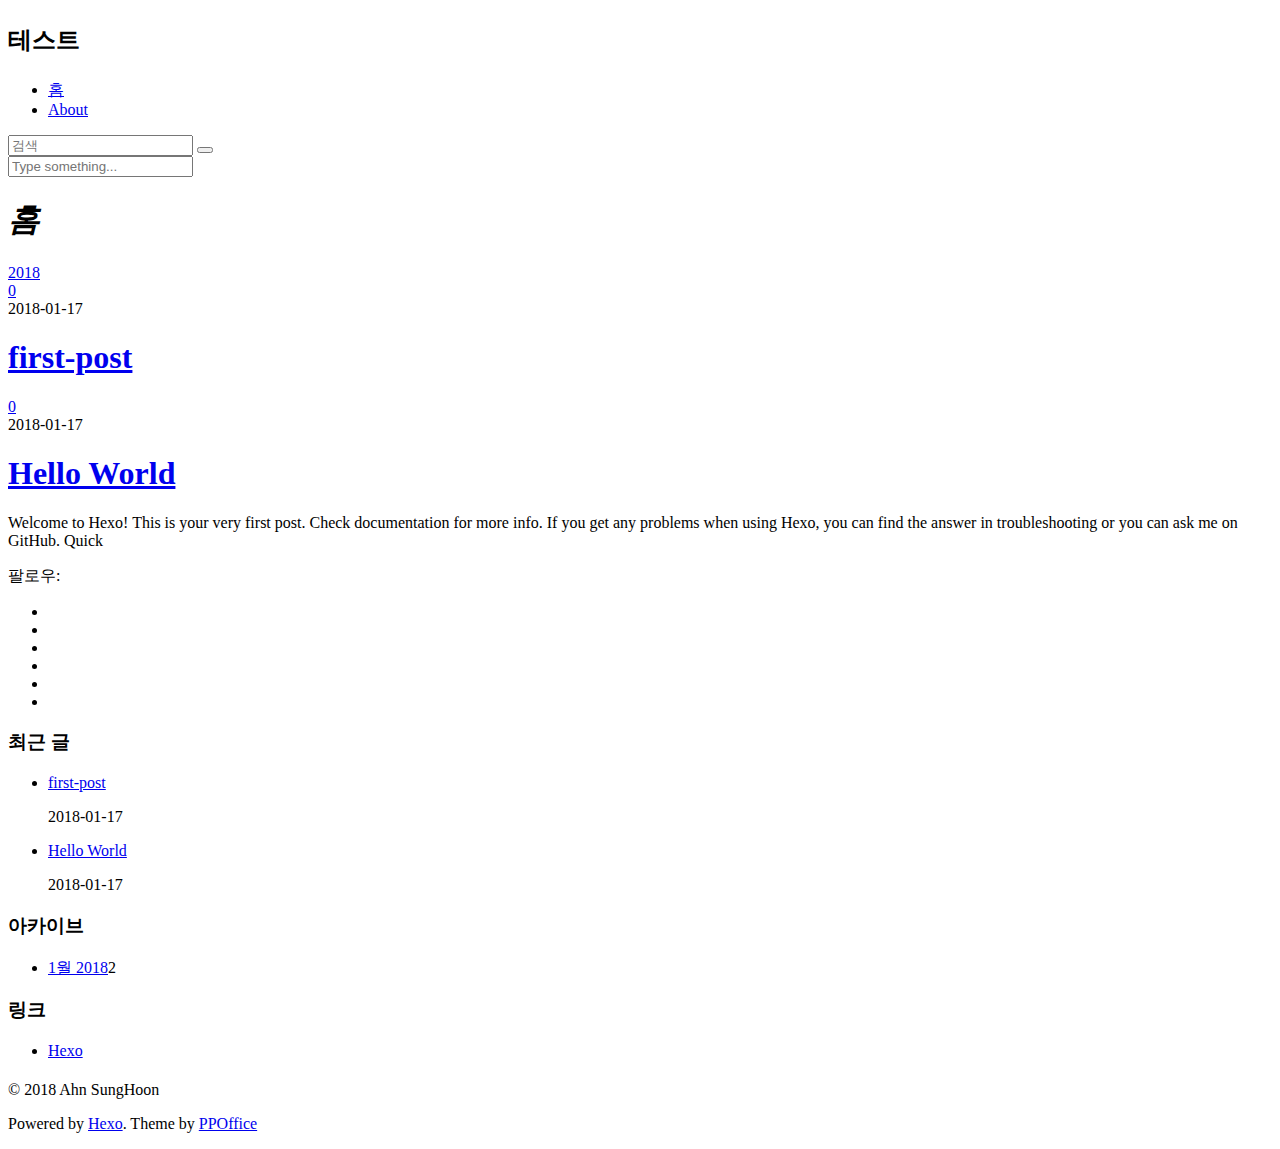
==== commit 4330e347: "Site updated: 2018-01-17 17:24:54" ====
--- a/index.html
+++ b/index.html
@@ -11,7 +11,7 @@
 <meta property="og:title" content="Test 프로그래밍">
 <meta property="og:url" content="https://kker5.github.io/ahn/index.html">
 <meta property="og:site_name" content="Test 프로그래밍">
-<meta property="og:locale" content="korean">
+<meta property="og:locale" content="ko">
 <meta name="twitter:card" content="summary">
 <meta name="twitter:title" content="Test 프로그래밍">
     
@@ -22,19 +22,19 @@
 
     
 
-    <link rel="stylesheet" href="/libs/font-awesome/css/font-awesome.min.css">
-    <link rel="stylesheet" href="/libs/titillium-web/styles.css">
-    <link rel="stylesheet" href="/libs/source-code-pro/styles.css">
-
-    <link rel="stylesheet" href="/css/style.css">
-
-    <script src="/libs/jquery/2.0.3/jquery.min.js"></script>
-    
-    
-        <link rel="stylesheet" href="/libs/lightgallery/css/lightgallery.min.css">
-    
-    
-        <link rel="stylesheet" href="/libs/justified-gallery/justifiedGallery.min.css">
+    <link rel="stylesheet" href="/ahn/libs/font-awesome/css/font-awesome.min.css">
+    <link rel="stylesheet" href="/ahn/libs/titillium-web/styles.css">
+    <link rel="stylesheet" href="/ahn/libs/source-code-pro/styles.css">
+
+    <link rel="stylesheet" href="/ahn/css/style.css">
+
+    <script src="/ahn/libs/jquery/2.0.3/jquery.min.js"></script>
+    
+    
+        <link rel="stylesheet" href="/ahn/libs/lightgallery/css/lightgallery.min.css">
+    
+    
+        <link rel="stylesheet" href="/ahn/libs/justified-gallery/justifiedGallery.min.css">
     
     
     
@@ -50,7 +50,7 @@
             <div class="container-inner">
                 <div id="header-title">
                     <h1 class="logo-wrap">
-                        <a href="/" class="logo"></a>
+                        <a href="/ahn/" class="logo"></a>
                     </h1>
                     
                         <h2 class="subtitle-wrap">
@@ -64,13 +64,13 @@
                         <ul id="main-nav">
                             
                                 <li class="main-nav-list-item" >
-                                    <a class="main-nav-list-link" href="/">Home</a>
+                                    <a class="main-nav-list-link" href="/ahn/">홈</a>
                                 </li>
                             
                                         
                                     
                                 <li class="main-nav-list-item" >
-                                    <a class="main-nav-list-link" href="/about/index.html">About</a>
+                                    <a class="main-nav-list-link" href="/ahn/about/index.html">About</a>
                                 </li>
                             
                         </ul>
@@ -78,7 +78,7 @@
                             <div id="search-form-wrap">
 
     <form class="search-form">
-        <input type="text" class="ins-search-input search-form-input" placeholder="Search" />
+        <input type="text" class="ins-search-input search-form-input" placeholder="검색" />
         <button type="submit" class="search-form-submit"></button>
     </form>
     <div class="ins-search">
@@ -97,19 +97,19 @@
 (function (window) {
     var INSIGHT_CONFIG = {
         TRANSLATION: {
-            POSTS: 'Posts',
+            POSTS: '포스트',
             PAGES: 'Pages',
-            CATEGORIES: 'Categories',
-            TAGS: 'Tags',
+            CATEGORIES: '카테고리',
+            TAGS: '태그',
             UNTITLED: '(Untitled)',
         },
-        ROOT_URL: '/',
-        CONTENT_URL: '/content.json',
+        ROOT_URL: '/ahn/',
+        CONTENT_URL: '/ahn/content.json',
     };
     window.INSIGHT_CONFIG = INSIGHT_CONFIG;
 })(window);
 </script>
-<script src="/js/insight.js"></script>
+<script src="/ahn/js/insight.js"></script>
 
 </div>
                         </nav>
@@ -126,7 +126,7 @@
                         <div class="main-body-header">
     <h1 class="header">
     
-    <em class="page-title-link" data-url="home">Home</em>
+    <em class="page-title-link" data-url="home">홈</em>
     </h1>
 </div>
                         <div class="main-body-content">
@@ -138,7 +138,7 @@
         
         <section class="archives-wrap">
             <div class="archive-year-wrap">
-                <a href="/archives/2018" class="archive-year"><i class="icon fa fa-calendar-o"></i>2018</a>
+                <a href="/ahn/archives/2018" class="archive-year"><i class="icon fa fa-calendar-o"></i>2018</a>
             </div>
             <div class="archives">
     
@@ -149,7 +149,7 @@
         <article class="article article-summary">
     <div class="article-summary-inner">
         
-        <a href="/2018/01/17/first-post/" class="thumbnail">
+        <a href="/ahn/2018/01/17/first-post/" class="thumbnail">
     
     
         <span class="thumbnail-image thumbnail-none"></span>
@@ -177,7 +177,7 @@
         
     
         <h1 class="article-title" itemprop="name">
-        <a href="/2018/01/17/first-post/">first-post</a>
+        <a href="/ahn/2018/01/17/first-post/">first-post</a>
         </h1>
     
 
@@ -195,7 +195,7 @@
         <article class="article article-summary">
     <div class="article-summary-inner">
         
-        <a href="/2018/01/17/hello-world/" class="thumbnail">
+        <a href="/ahn/2018/01/17/hello-world/" class="thumbnail">
     
     
         <span class="thumbnail-image thumbnail-none"></span>
@@ -223,7 +223,7 @@
         
     
         <h1 class="article-title" itemprop="name">
-        <a href="/2018/01/17/hello-world/">Hello World</a>
+        <a href="/ahn/2018/01/17/hello-world/">Hello World</a>
         </h1>
     
 
@@ -247,12 +247,12 @@
                     <aside id="sidebar">
     <a class="sidebar-toggle" title="Expand Sidebar"><i class="toggle icon"></i></a>
     <div class="sidebar-top">
-        <p>follow:</p>
+        <p>팔로우:</p>
         <ul class="social-links">
             
                 
                 <li>
-                    <a class="social-tooltip" title="twitter" href="/" target="_blank">
+                    <a class="social-tooltip" title="twitter" href="/ahn/" target="_blank">
                         <i class="icon fa fa-twitter"></i>
                     </a>
                 </li>
@@ -260,7 +260,7 @@
             
                 
                 <li>
-                    <a class="social-tooltip" title="facebook" href="/" target="_blank">
+                    <a class="social-tooltip" title="facebook" href="/ahn/" target="_blank">
                         <i class="icon fa fa-facebook"></i>
                     </a>
                 </li>
@@ -268,7 +268,7 @@
             
                 
                 <li>
-                    <a class="social-tooltip" title="google-plus" href="/" target="_blank">
+                    <a class="social-tooltip" title="google-plus" href="/ahn/" target="_blank">
                         <i class="icon fa fa-google-plus"></i>
                     </a>
                 </li>
@@ -276,7 +276,7 @@
             
                 
                 <li>
-                    <a class="social-tooltip" title="github" href="https://github.com/ppoffice/hexo-theme-hueman" target="_blank">
+                    <a class="social-tooltip" title="github" href="https://github.com/kker5/ahn" target="_blank">
                         <i class="icon fa fa-github"></i>
                     </a>
                 </li>
@@ -284,7 +284,7 @@
             
                 
                 <li>
-                    <a class="social-tooltip" title="weibo" href="/" target="_blank">
+                    <a class="social-tooltip" title="weibo" href="/ahn/" target="_blank">
                         <i class="icon fa fa-weibo"></i>
                     </a>
                 </li>
@@ -292,7 +292,7 @@
             
                 
                 <li>
-                    <a class="social-tooltip" title="rss" href="/" target="_blank">
+                    <a class="social-tooltip" title="rss" href="/ahn/" target="_blank">
                         <i class="icon fa fa-rss"></i>
                     </a>
                 </li>
@@ -306,14 +306,14 @@
             
                 
     <div class="widget-wrap">
-        <h3 class="widget-title">recents</h3>
+        <h3 class="widget-title">최근 글</h3>
         <div class="widget">
             <ul id="recent-post" class="">
                 
                     <li>
                         
                         <div class="item-thumbnail">
-                            <a href="/2018/01/17/first-post/" class="thumbnail">
+                            <a href="/ahn/2018/01/17/first-post/" class="thumbnail">
     
     
         <span class="thumbnail-image thumbnail-none"></span>
@@ -325,7 +325,7 @@
                         
                         <div class="item-inner">
                             <p class="item-category"></p>
-                            <p class="item-title"><a href="/2018/01/17/first-post/" class="title">first-post</a></p>
+                            <p class="item-title"><a href="/ahn/2018/01/17/first-post/" class="title">first-post</a></p>
                             <p class="item-date"><time datetime="2018-01-17T06:47:03.000Z" itemprop="datePublished">2018-01-17</time></p>
                         </div>
                     </li>
@@ -333,7 +333,7 @@
                     <li>
                         
                         <div class="item-thumbnail">
-                            <a href="/2018/01/17/hello-world/" class="thumbnail">
+                            <a href="/ahn/2018/01/17/hello-world/" class="thumbnail">
     
     
         <span class="thumbnail-image thumbnail-none"></span>
@@ -345,7 +345,7 @@
                         
                         <div class="item-inner">
                             <p class="item-category"></p>
-                            <p class="item-title"><a href="/2018/01/17/hello-world/" class="title">Hello World</a></p>
+                            <p class="item-title"><a href="/ahn/2018/01/17/hello-world/" class="title">Hello World</a></p>
                             <p class="item-date"><time datetime="2018-01-17T05:06:43.746Z" itemprop="datePublished">2018-01-17</time></p>
                         </div>
                     </li>
@@ -360,9 +360,9 @@
             
                 
     <div class="widget-wrap widget-list">
-        <h3 class="widget-title">archives</h3>
+        <h3 class="widget-title">아카이브</h3>
         <div class="widget">
-            <ul class="archive-list"><li class="archive-list-item"><a class="archive-list-link" href="/archives/2018/01/">January 2018</a><span class="archive-list-count">2</span></li></ul>
+            <ul class="archive-list"><li class="archive-list-item"><a class="archive-list-link" href="/ahn/archives/2018/01/">1월 2018</a><span class="archive-list-count">2</span></li></ul>
         </div>
     </div>
 
@@ -376,7 +376,7 @@
             
                 
     <div class="widget-wrap widget-list">
-        <h3 class="widget-title">links</h3>
+        <h3 class="widget-title">링크</h3>
         <div class="widget">
             <ul>
                 
@@ -402,7 +402,7 @@
             <a id="back-to-top" href="javascript:;"><i class="icon fa fa-angle-up"></i></a>
             <div class="credit">
                 <h1 class="logo-wrap">
-                    <a href="/" class="logo"></a>
+                    <a href="/ahn/" class="logo"></a>
                 </h1>
                 <p>&copy; 2018 Ahn SungHoon</p>
                 <p>Powered by <a href="//hexo.io/" target="_blank">Hexo</a>. Theme by <a href="//github.com/ppoffice" target="_blank">PPOffice</a></p>
@@ -429,25 +429,25 @@
 
 
     
-        <script src="/libs/lightgallery/js/lightgallery.min.js"></script>
-        <script src="/libs/lightgallery/js/lg-thumbnail.min.js"></script>
-        <script src="/libs/lightgallery/js/lg-pager.min.js"></script>
-        <script src="/libs/lightgallery/js/lg-autoplay.min.js"></script>
-        <script src="/libs/lightgallery/js/lg-fullscreen.min.js"></script>
-        <script src="/libs/lightgallery/js/lg-zoom.min.js"></script>
-        <script src="/libs/lightgallery/js/lg-hash.min.js"></script>
-        <script src="/libs/lightgallery/js/lg-share.min.js"></script>
-        <script src="/libs/lightgallery/js/lg-video.min.js"></script>
-    
-    
-        <script src="/libs/justified-gallery/jquery.justifiedGallery.min.js"></script>
+        <script src="/ahn/libs/lightgallery/js/lightgallery.min.js"></script>
+        <script src="/ahn/libs/lightgallery/js/lg-thumbnail.min.js"></script>
+        <script src="/ahn/libs/lightgallery/js/lg-pager.min.js"></script>
+        <script src="/ahn/libs/lightgallery/js/lg-autoplay.min.js"></script>
+        <script src="/ahn/libs/lightgallery/js/lg-fullscreen.min.js"></script>
+        <script src="/ahn/libs/lightgallery/js/lg-zoom.min.js"></script>
+        <script src="/ahn/libs/lightgallery/js/lg-hash.min.js"></script>
+        <script src="/ahn/libs/lightgallery/js/lg-share.min.js"></script>
+        <script src="/ahn/libs/lightgallery/js/lg-video.min.js"></script>
+    
+    
+        <script src="/ahn/libs/justified-gallery/jquery.justifiedGallery.min.js"></script>
     
     
 
 
 
 <!-- Custom Scripts -->
-<script src="/js/main.js"></script>
+<script src="/ahn/js/main.js"></script>
 
     </div>
 </body>
